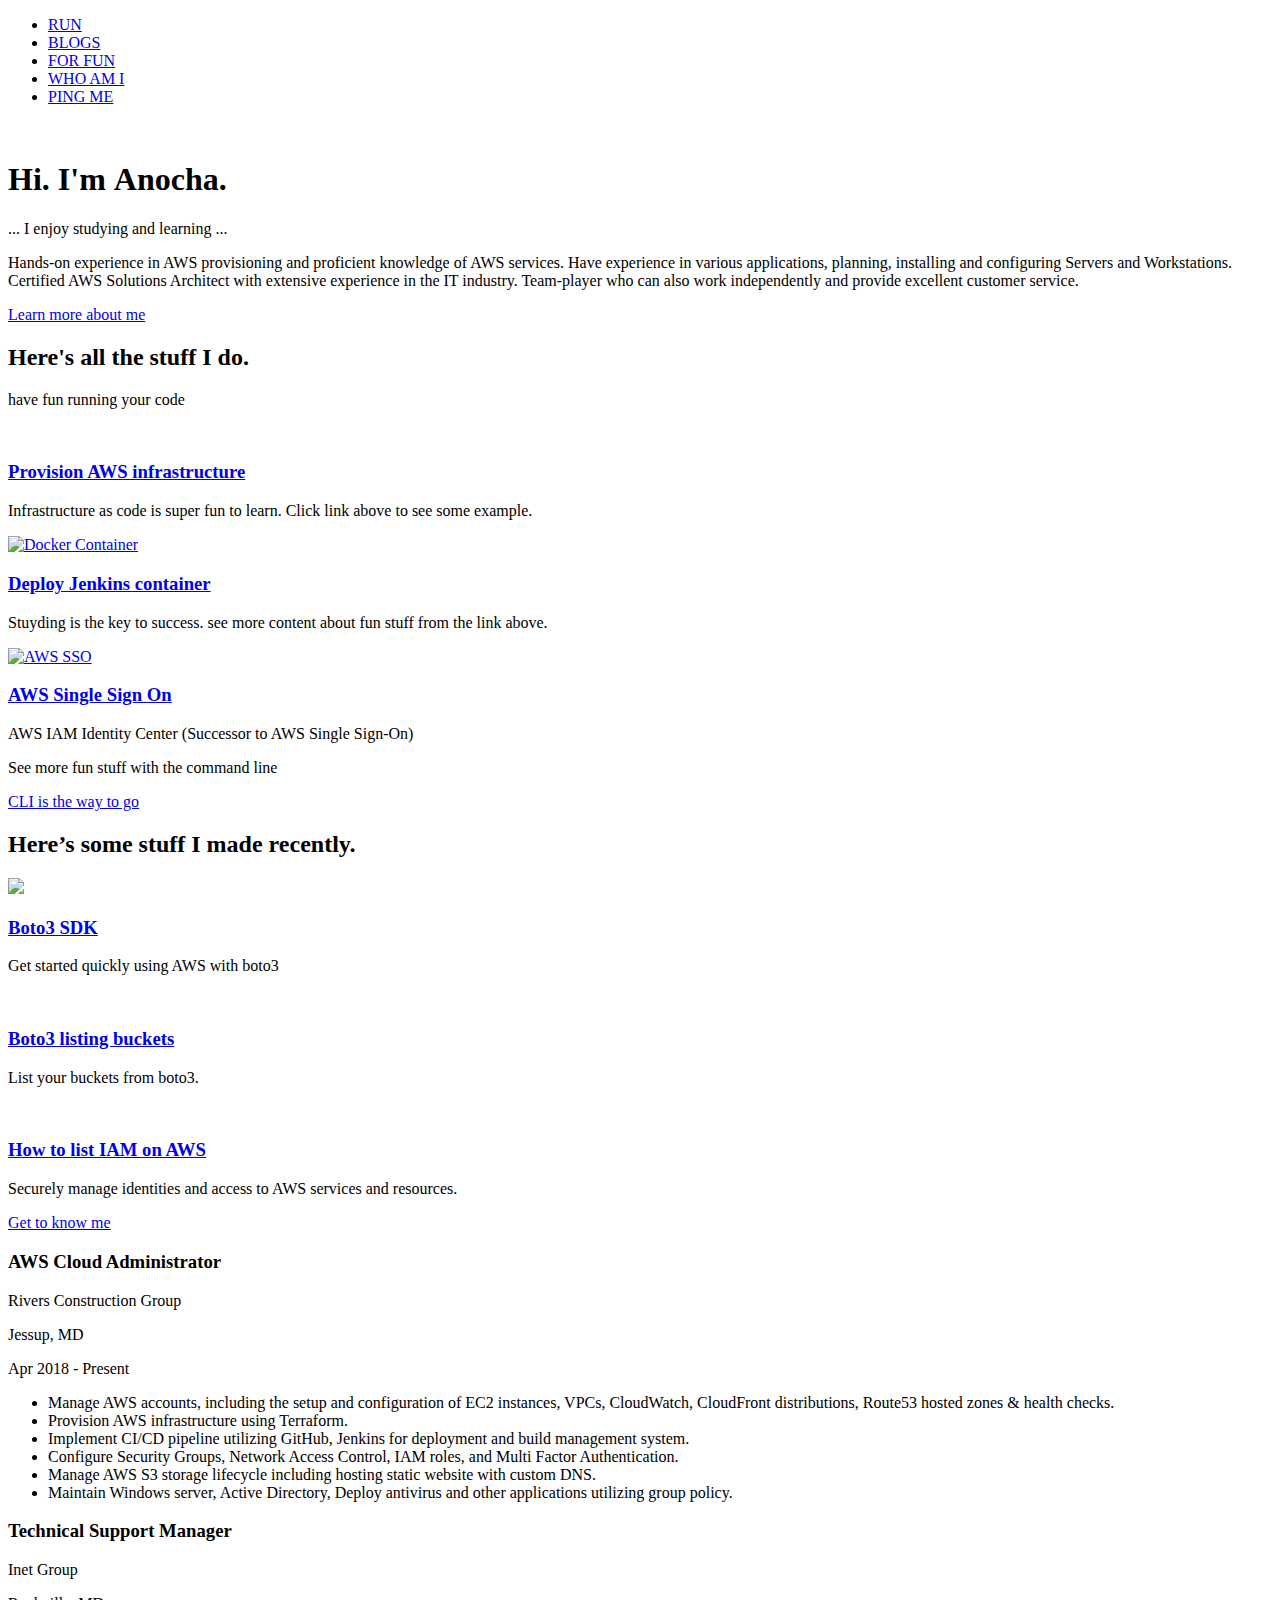
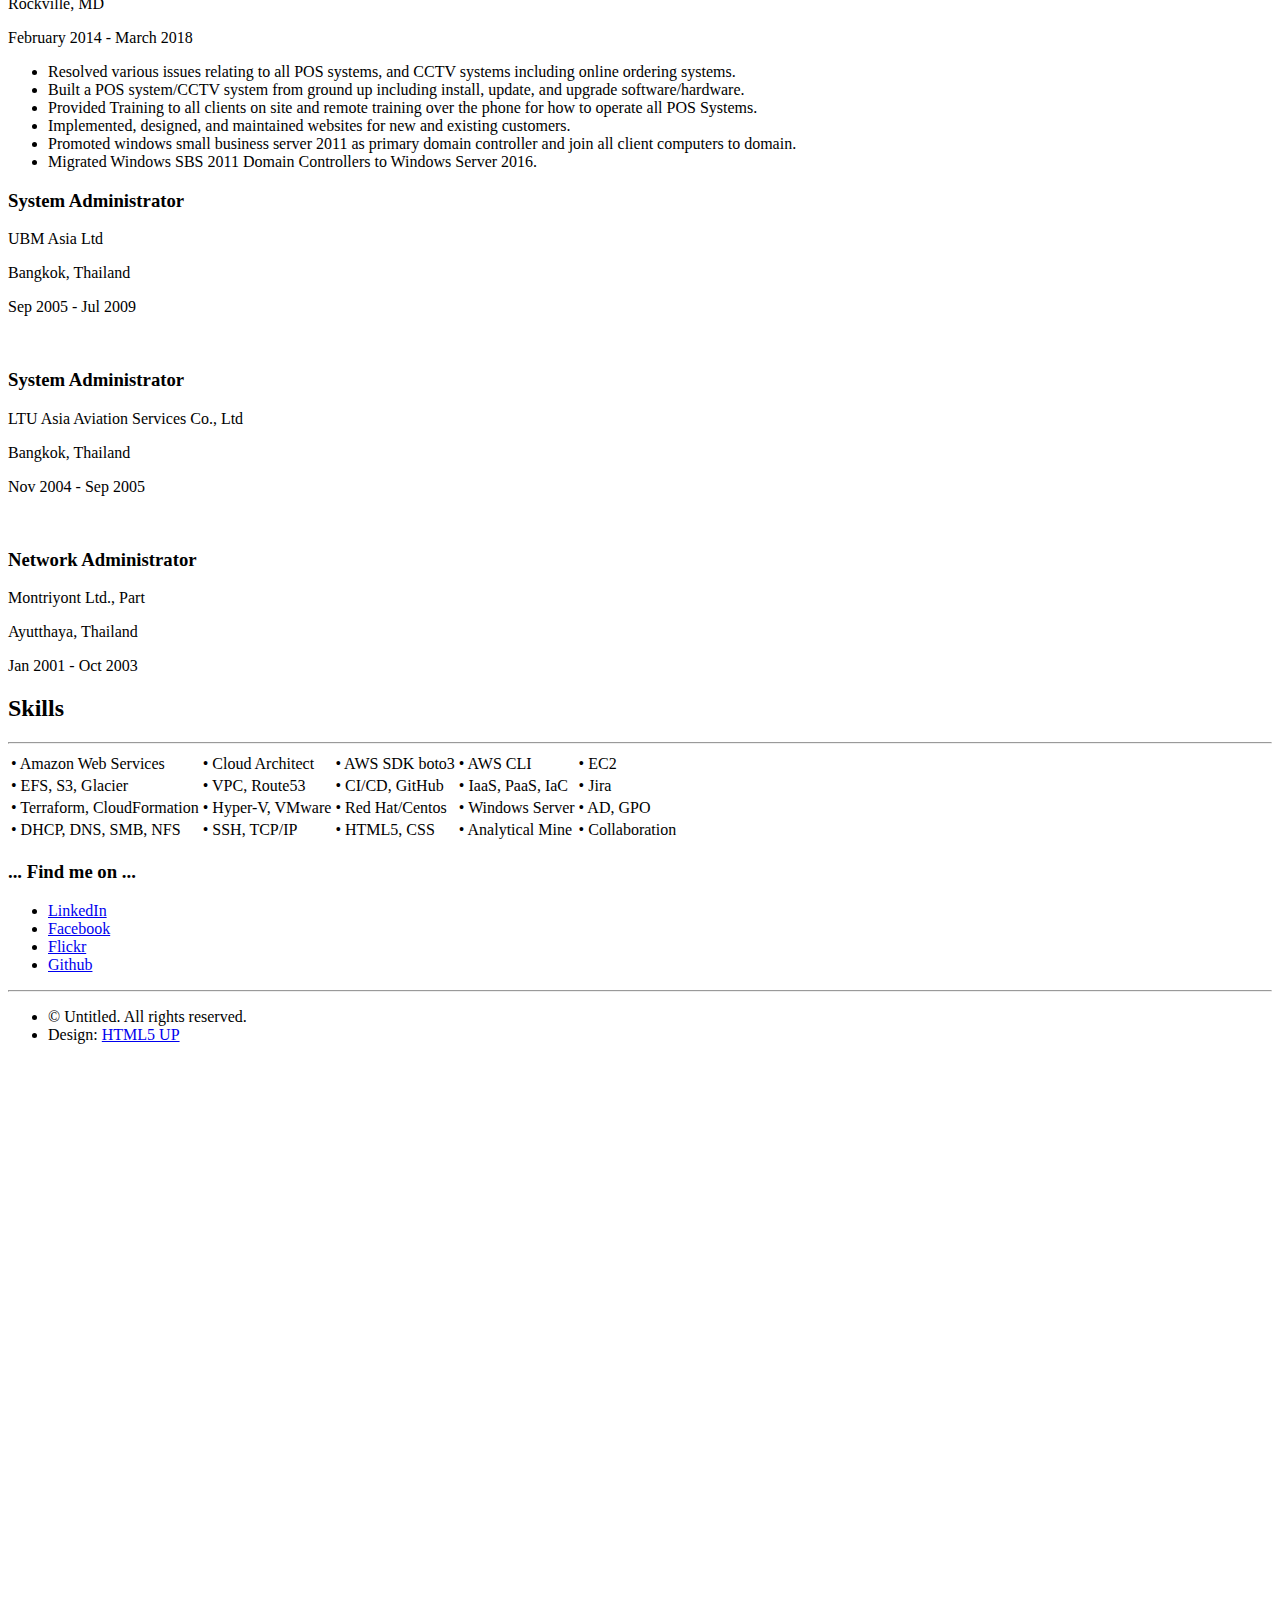
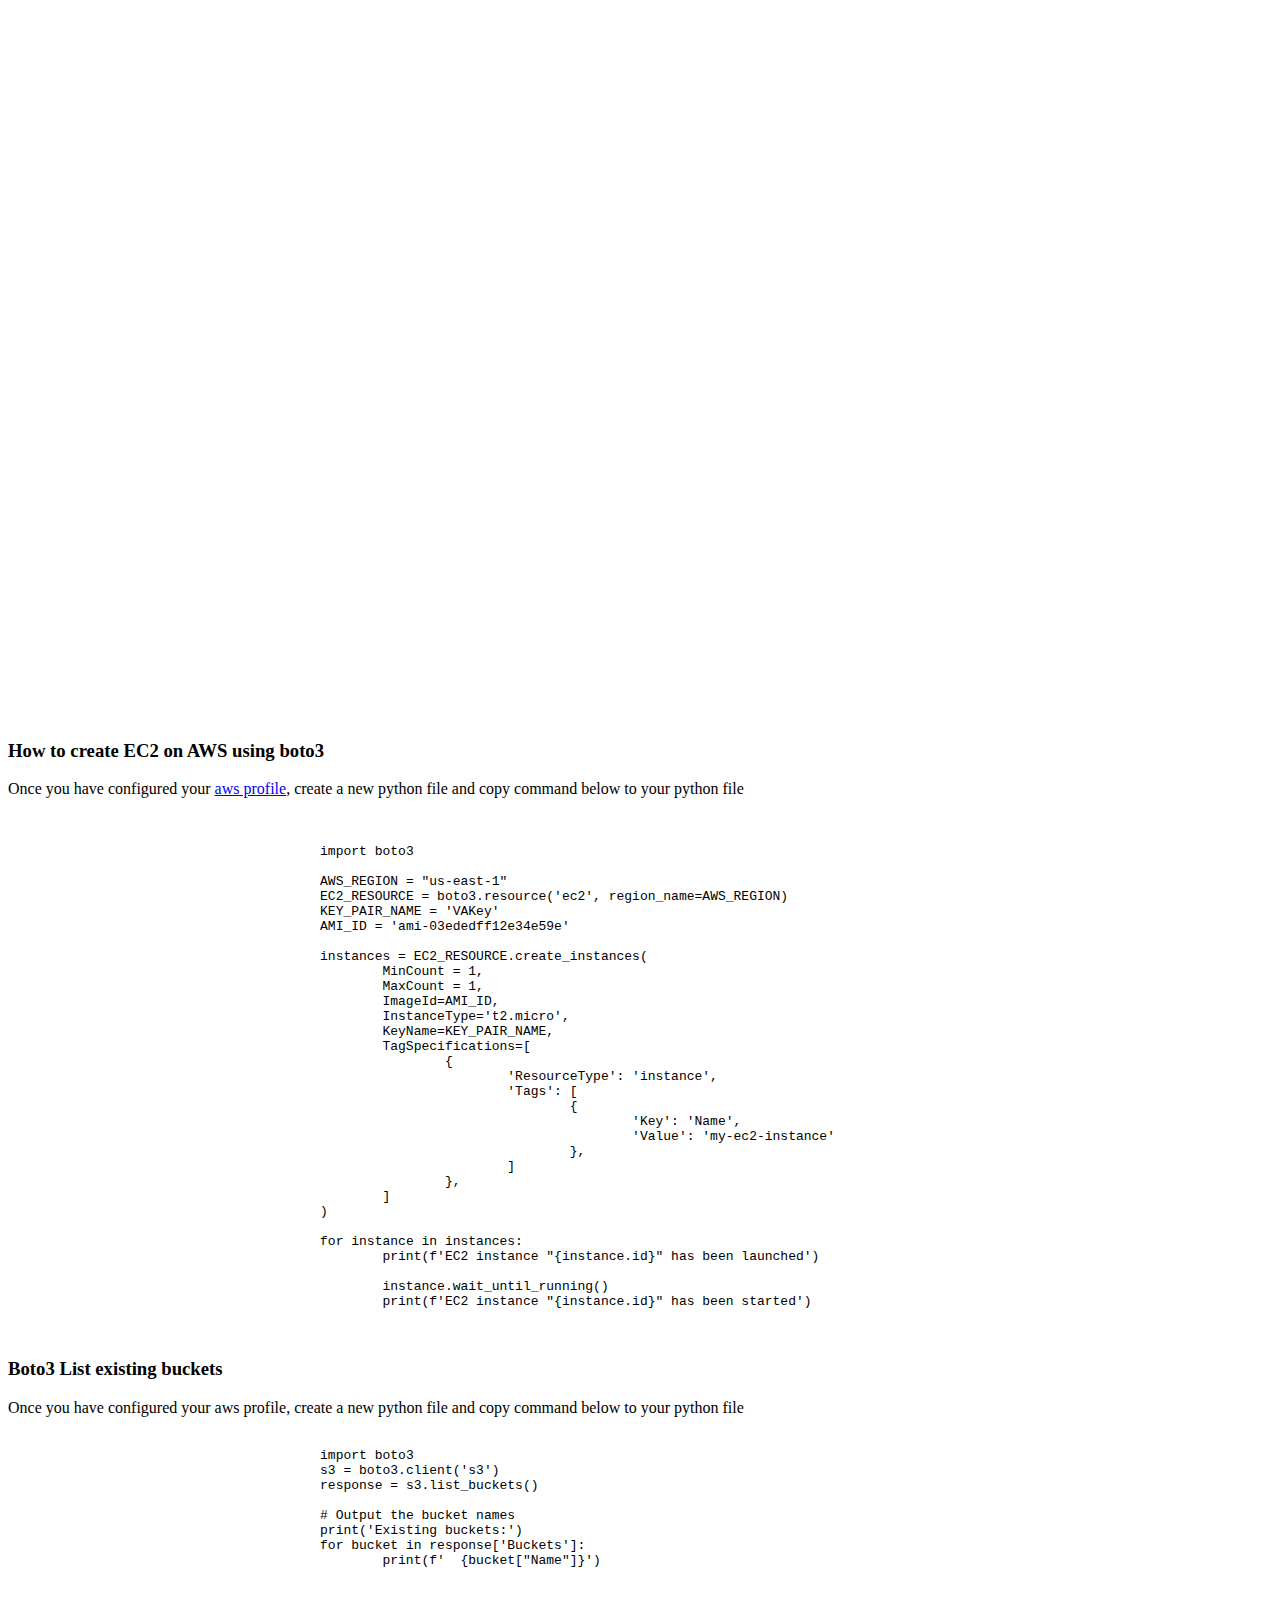
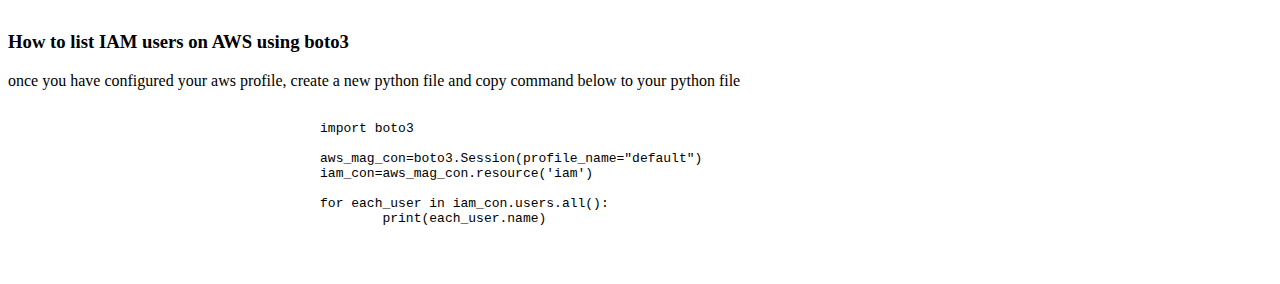
==== index.html @ e405b6a4 "add onload" ====
<!DOCTYPE HTML>
<!--
	Miniport by HTML5 UP
	html5up.net | @ajlkn
	Free for personal and commercial use under the CCA 3.0 license (html5up.net/license)
-->
<html>
	<head>
		<title>Anocha Yudhthonglang</title>
		<meta charset="utf-8" />
		<meta name="viewport" content="width=device-width, initial-scale=1, user-scalable=no" />
		<link rel="stylesheet" href="assets/css/main.css" />
	</head>
	<body class="is-preload" onload=' location.href="#whoami" '"

		<!-- Nav -->
			<nav id="nav">
				<ul class="container">
					<li><a href="#top">RUN</a></li>
					<li><a href="#blogs">BLOGS</a></li>
					<li><a href="#portfolio">FOR FUN</a></li>
					<li><a href="#whoami">WHO AM I</a></li>
					<li><a href="#pingme">PING ME</a></li>
				</ul>
			</nav>

		<!-- Home -->
			<article id="top" class="wrapper style1">
				<div class="container">
					<div class="row">
						<div class="col-4 col-5-large col-12-medium">
							<span class="image fit"><img src="images/AnochaProfilePic.jpg" alt="" /></span>
						</div>
						<div class="col-8 col-7-large col-12-medium">
							<header>
								<h1>Hi. I'm <strong>Anocha</strong>.</h1>
							</header>
							<p id="summary">... I enjoy studying and learning ... </p>
							<p>Hands-on experience in AWS provisioning and proficient knowledge of AWS services. Have experience in various applications, planning, installing and configuring Servers and Workstations. Certified AWS Solutions Architect with extensive experience in the IT industry. Team-player who can also work independently and provide excellent customer service.</p>
							<a href="#whoami" class="button large scrolly">Learn more about me</a>
						</div>
					</div>
				</div>
			</article>

		<!-- blogs -->
			<article id="blogs" class="wrapper style2">
				<div class="container">
					<header>
						<h2>Here's all the stuff I do.</h2>
						<p>have fun running your code</p>
					</header>
					<div class="row aln-center">
						<div class="col-4 col-6-medium col-12-small">
							<section class="box style1">
								<!--<span class="icon featured fa-comments"></span>-->
								<a href="https://www.linkedin.com/pulse/provision-aws-infrastructure-using-terraform-anocha-yudhthonglang/" target="_blank"><img src="images/Cloud.png" width="120" alt="" /></a>
								<h3> <a href="https://www.linkedin.com/pulse/provision-aws-infrastructure-using-terraform-anocha-yudhthonglang/" target="_blank">Provision AWS infrastructure</a></h3>
								<p>Infrastructure as code is super fun to learn. Click link above to see some example.</p>
						</div>
						<div class="col-4 col-6-medium col-12-small">
							<section class="box style1">
								<!--<span class="icon solid featured fa-camera-retro"></span>-->
								<a href="https://www.linkedin.com/pulse/deploy-jenkins-container-docker-desktop-windows-anocha-yudhthonglang/" target="_blank"><img src="images/Container.png" width="120" alt="Docker Container"></a>
								<h3><a href="https://www.linkedin.com/pulse/deploy-jenkins-container-docker-desktop-windows-anocha-yudhthonglang/" target="_blank">Deploy Jenkins container</h3></a>
								<p>Stuyding is the key to success. see more content about fun stuff from the link above.</p>
							</section>
						</div>
						<div class="col-4 col-6-medium col-12-small">
							<section class="box style1">
								<!--<span class="icon featured fa-thumbs-up"></span>-->
								<a href="https://www.linkedin.com/pulse/aws-single-sign-onsso-anocha-yudhthonglang/"><img src="images/sso.png" width="100" alt="AWS SSO"></a>
								<h3><a href="https://www.linkedin.com/pulse/aws-single-sign-onsso-anocha-yudhthonglang/">AWS Single Sign On</h3></a>
								<p>AWS IAM Identity Center (Successor to AWS Single Sign-On)</p>
							</section>
						</div>
					</div>
					<footer>
						<p>See more fun stuff with the command line</p>
						<a href="#portfolio" class="button large scrolly">CLI is the way to go</a>
					</footer>
				</div>
			</article>

		<!-- Portfolio -->
			<article id="portfolio" class="wrapper style3">
				<div class="container">
					<header>
						<h2>Here’s some stuff I made recently.</h2>
						<!--<p>Proin odio consequat  sapien vestibulum consequat lorem dolore feugiat.</p>-->
					</header>
					<div class="row">
						<div class="col-4 col-6-medium col-12-small">
							<article class="box style2">
								<a href="#boto3" class="scrolly" class="image featured"><img src="images/Boto3.png" height="200"></a>
								<h3><a href="#boto3" class="scrolly">Boto3 SDK</a></h3>
								<p>Get started quickly using AWS with boto3</p>
							</article>
						</div>
						<div class="col-4 col-6-medium col-12-small">
							<article class="box style2">
								<a href="#botos3bucket" class="scrolly" class="image featured" ><img src="images/S3objects.png" height="200" alt="" /></a>
								<h3><a href="#botos3bucket" class="scrolly">Boto3 listing buckets</a></h3>
								<p>List your buckets from boto3.</p>
							</article>
						</div>
						<div class="col-4 col-6-medium col-12-small">
							<article class="box style2">
								<a href="#boto3iam" class="scrolly"><img src="images/Iam.png" height="200" alt="" /></a>
								<h3><a href="#boto3iam">How to list IAM on AWS</a></h3>
								<p>Securely manage identities and access to AWS services and resources.</p>
							</article>
						</div>
						<!--
						<div class="col-4 col-6-medium col-12-small">
							<article class="box style2">
								<a href="#" class="image featured"><img src="images/pic04.jpg" alt="" /></a>
								<h3><a href="#">Tempus dolore</a></h3>
								<p>Ornare nulla proin odio consequat.</p>
							</article>
						</div>
						<div class="col-4 col-6-medium col-12-small">
							<article class="box style2">
								<a href="#" class="image featured"><img src="images/pic05.jpg" alt="" /></a>
								<h3><a href="#">Feugiat aliquam</a></h3>
								<p>Ornare nulla proin odio consequat.</p>
							</article>
						</div>
						<div class="col-4 col-6-medium col-12-small">
							<article class="box style2">
								<a href="#" class="image featured"><img src="images/pic06.jpg" alt="" /></a>
								<h3><a href="#">Sed amet ornare</a></h3>
								<p>Ornare nulla proin odio consequat.</p>
							</article>
						</div>
						-->
					</div>
					<footer>
						<p></p>
						<a href="#pingme" class="button large scrolly">Get to know me</a>
					</footer>
				</div>
			</article>

		<!-- Contact -->
			<article id="whoami" class="wrapper style4">
				<div class="container left">
					<header>
						<h3>AWS Cloud Administrator</h3>
						<p>Rivers Construction Group</p>
						<p>Jessup, MD</p>
						<p>Apr 2018 - Present</p>
					</header>
					<ul style="background-color: none;">
						<li>Manage AWS accounts, including the setup and configuration of EC2 instances, VPCs, CloudWatch, CloudFront distributions, Route53 hosted zones & health checks.</li>
						<li>Provision AWS infrastructure using Terraform.</li>
						<li>Implement CI/CD pipeline utilizing GitHub, Jenkins for deployment and build management system.</li>
						<li>Configure Security Groups, Network Access Control, IAM roles, and Multi Factor Authentication.</li>
						<li>Manage AWS S3 storage lifecycle including hosting static website with custom DNS.</li>                                    
						<li>Maintain Windows server, Active Directory, Deploy antivirus and other applications utilizing group policy.</li>
					</ul>
					<header>
						<h3>Technical Support Manager</h3>
						<p>Inet Group</p>
						<p>Rockville, MD</p>
						<p>February 2014 - March 2018</p>
					</header>
					<ul style="background-color: none;">
						<li>Resolved various issues relating to all POS systems, and CCTV systems including online ordering systems.</li>
						<li>Built a POS system/CCTV system from ground up including install, update, and upgrade software/hardware.</li>
						<li>Provided Training to all clients on site and remote training over the phone for how to operate all POS Systems.</li>
						<li>Implemented, designed, and maintained websites for new and existing customers.</li>
						<li>Promoted windows small business server 2011 as primary domain controller and join all client computers to domain.</li>                                    
						<li>Migrated Windows SBS 2011 Domain Controllers to Windows Server 2016.</li>
					</ul>
					<header>
						<h3>System Administrator</h3>
						<p>UBM Asia Ltd</p>
						<p>Bangkok, Thailand</p>
						<p>Sep 2005 - Jul 2009</p>
						<br>
						<h3>System Administrator</h3>
						<p>LTU Asia Aviation Services Co., Ltd</p>
						<p>Bangkok, Thailand</p>
						<p>Nov 2004 - Sep 2005</p>
						<br>
						<h3>Network Administrator</h3>
						<p>Montriyont Ltd., Part</p>
						<p>Ayutthaya, Thailand</p>
						<p>Jan 2001 - Oct 2003</p>
					</header>
					</div>	
				</div>	
			</article>
			<article id="contact" class="wrapper style3">
				<div class="container left black">
					<header>
						<h2>Skills</h2>
						<hr />
						<table>
							<tr>
								<td>&#8226; Amazon Web Services</td>
								<td>&#8226; Cloud Architect</td>
								<td>&#8226; AWS SDK boto3</td>
								<td>&#8226; AWS CLI</td>
								<td>&#8226; EC2</td>
							</tr>
							<tr>
								<td>&#8226; EFS, S3, Glacier</td>
								<td>&#8226; VPC, Route53</td>
								<td>&#8226; CI/CD, GitHub</td>
								<td>&#8226; IaaS, PaaS, IaC</td>
								<td>&#8226; Jira</td>
							</tr>
							<tr>
								<td>&#8226; Terraform, CloudFormation</td>
								<td>&#8226; Hyper-V, VMware</td>
								<td>&#8226; Red Hat/Centos</td>
								<td>&#8226; Windows Server</td>
								<td>&#8226; AD, GPO</td>
							</tr>
							<tr>
								<td>&#8226; DHCP, DNS, SMB, NFS</td>
								<td>&#8226; SSH, TCP/IP</td>
								<td>&#8226; HTML5, CSS</td>
								<td>&#8226; Analytical Mine</td>
								<td>&#8226; Collaboration</td>
							</tr>
						</table>
					</header>
				</div>
			</article>
			<p id="pingme"></p>
			<article id="contact" class="wrapper style4">
				<div class="row">
					<div class="col-12">
						<h3>... Find me on ...</h3>
						<ul class="social">
							<li><a href="https://www.linkedin.com/in/anocha-yudhthonglang/" target="_blank" class="icon brands fa-linkedin-in"><span class="label">LinkedIn</span></a></li>	
							<li><a href="https://www.facebook.com/arno.kung.5/" target="_blank" class="icon brands fa-facebook-f"><span class="label">Facebook</span></a></li>
							<li><a href="https://www.flickr.com/photos/arnokung" target="_blank" class="icon brands fa-flickr"><span class="label">Flickr</span></a></li>
							<li><a href="https://github.com/An0cha" target="_blank" class="icon brands fa-github"><span class="label">Github</span></a></li>
						</ul>
						<hr />
					</div>
				</div>
				<footer>
					<ul id="copyright">
						<li>&copy; Untitled. All rights reserved.</li><li>Design: <a href="http://html5up.net">HTML5 UP</a></li>
					</ul>
				</footer>
			</article>	
			<hr style="border:none; margin-bottom:80em">
			<article id="boto3" class="wrapper style3">
				<div class="container left black">
					<h3>How to create EC2 on AWS using boto3</h3>
					Once you have configured your <a href="https://docs.aws.amazon.com/cli/latest/userguide/cli-chap-welcome.html">aws profile</a>, create a new python file and copy command below to your python file</p>
					<pre>        
					<code>
					import boto3
			
					AWS_REGION = "us-east-1"
					EC2_RESOURCE = boto3.resource('ec2', region_name=AWS_REGION)
					KEY_PAIR_NAME = 'VAKey'
					AMI_ID = 'ami-03ededff12e34e59e'
			
					instances = EC2_RESOURCE.create_instances(
						MinCount = 1,
						MaxCount = 1,
						ImageId=AMI_ID,
						InstanceType='t2.micro',
						KeyName=KEY_PAIR_NAME,
						TagSpecifications=[
							{
								'ResourceType': 'instance',
								'Tags': [
									{
										'Key': 'Name',
										'Value': 'my-ec2-instance'
									},
								]
							},
						]
					)
			
					for instance in instances:
						print(f'EC2 instance "{instance.id}" has been launched')
						
						instance.wait_until_running()
						print(f'EC2 instance "{instance.id}" has been started')
					</code>
				</pre>
				</div>
			</article>		
			<article id="botos3bucket" class="wrapper style3">
				<div class="container left black">
					<h3>Boto3 List existing buckets</h3>        
					<p>Once you have configured your aws profile, create a new python file and copy command below to your python file</p>
					<pre>
					<code>
					import boto3
					s3 = boto3.client('s3')
					response = s3.list_buckets()
			
					# Output the bucket names
					print('Existing buckets:')
					for bucket in response['Buckets']:
						print(f'  {bucket["Name"]}')
			
					</code>
					</pre>
				</div>
			</article>
			<article id="boto3iam" class="wrapper style3">
				<div class="container left black">
					<h3>How to list IAM users on AWS using boto3</h3>
					<p>once you have configured your aws profile, create a new python file and copy command below to your python file</p>
					<pre>
						<code>
					import boto3

					aws_mag_con=boto3.Session(profile_name="default")
					iam_con=aws_mag_con.resource('iam')
					
					for each_user in iam_con.users.all():
						print(each_user.name)
					
						</code>
					</pre>
				</div>
			</article>
		<!-- Scripts -->
			<script src="assets/js/jquery.min.js"></script>
			<script src="assets/js/jquery.scrolly.min.js"></script>
			<script src="assets/js/browser.min.js"></script>
			<script src="assets/js/breakpoints.min.js"></script>
			<script src="assets/js/util.js"></script>
			<script src="assets/js/main.js"></script>

	</body>
</html>
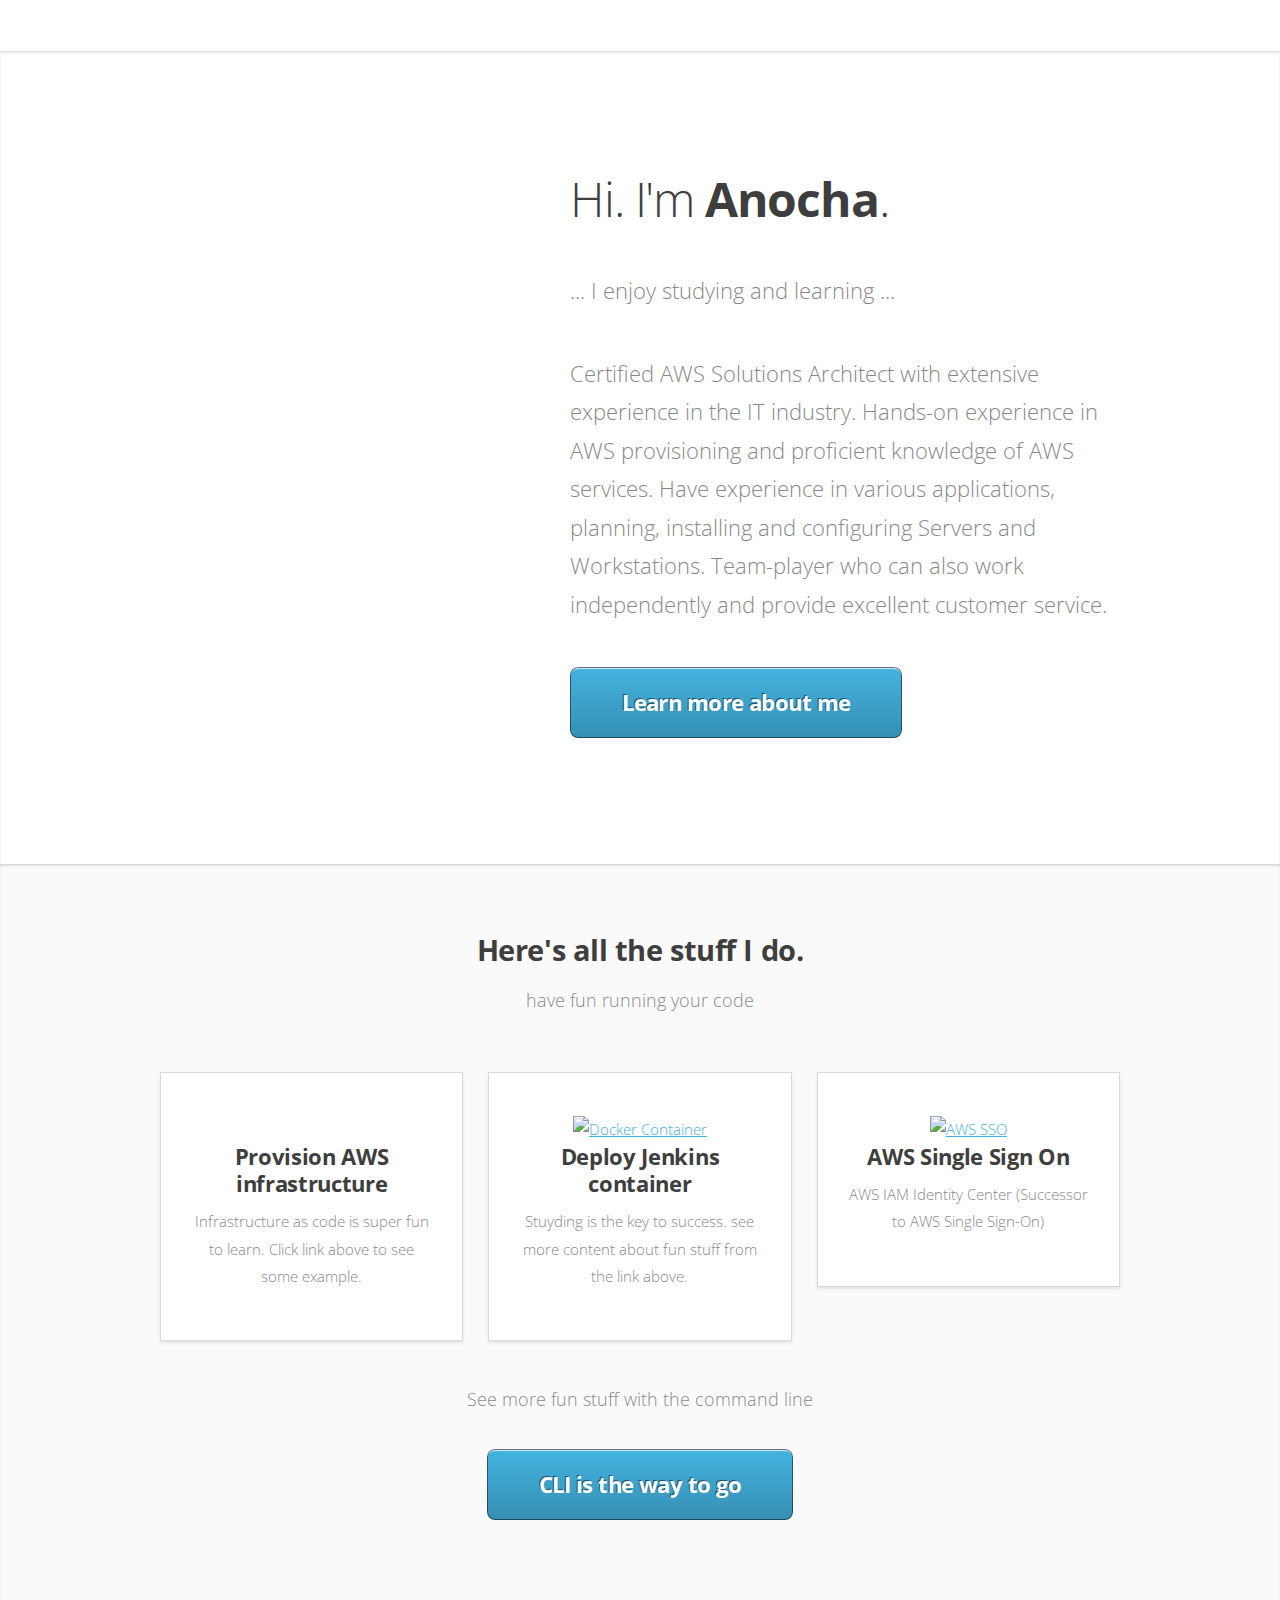
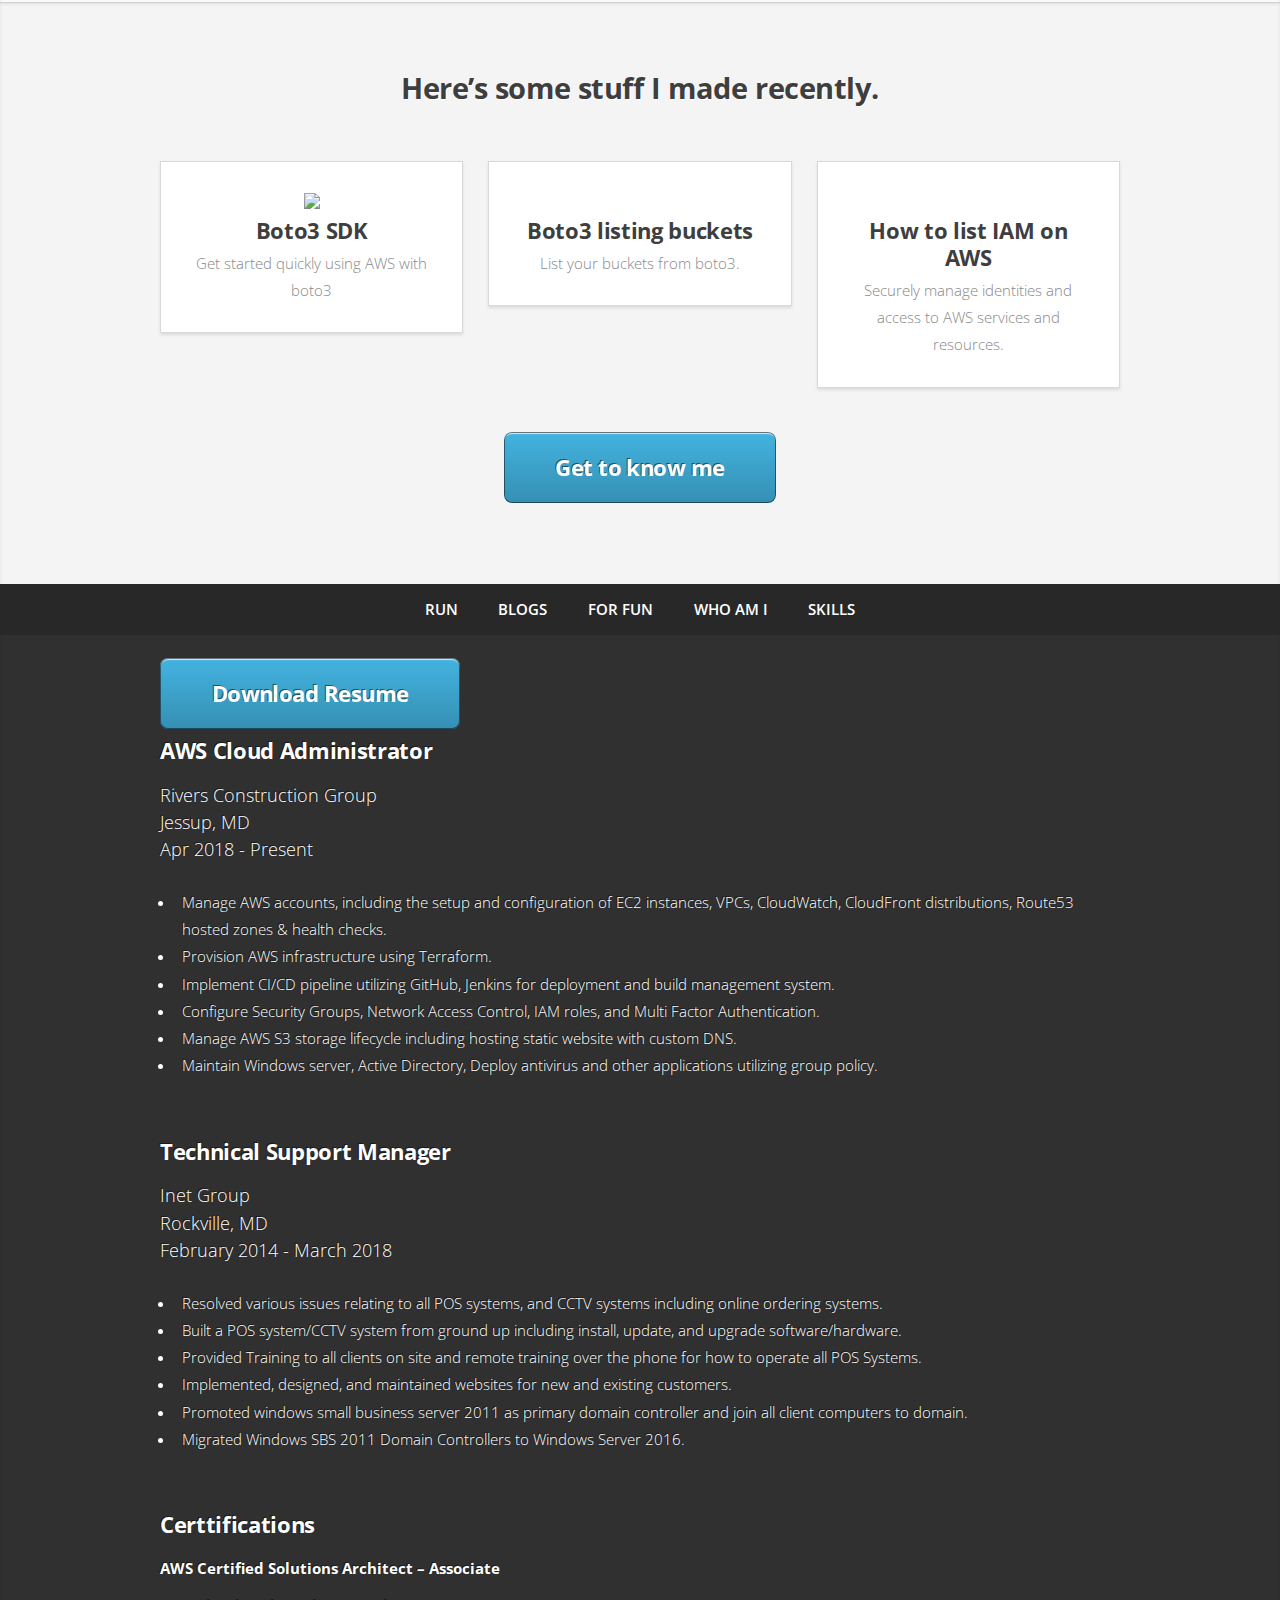
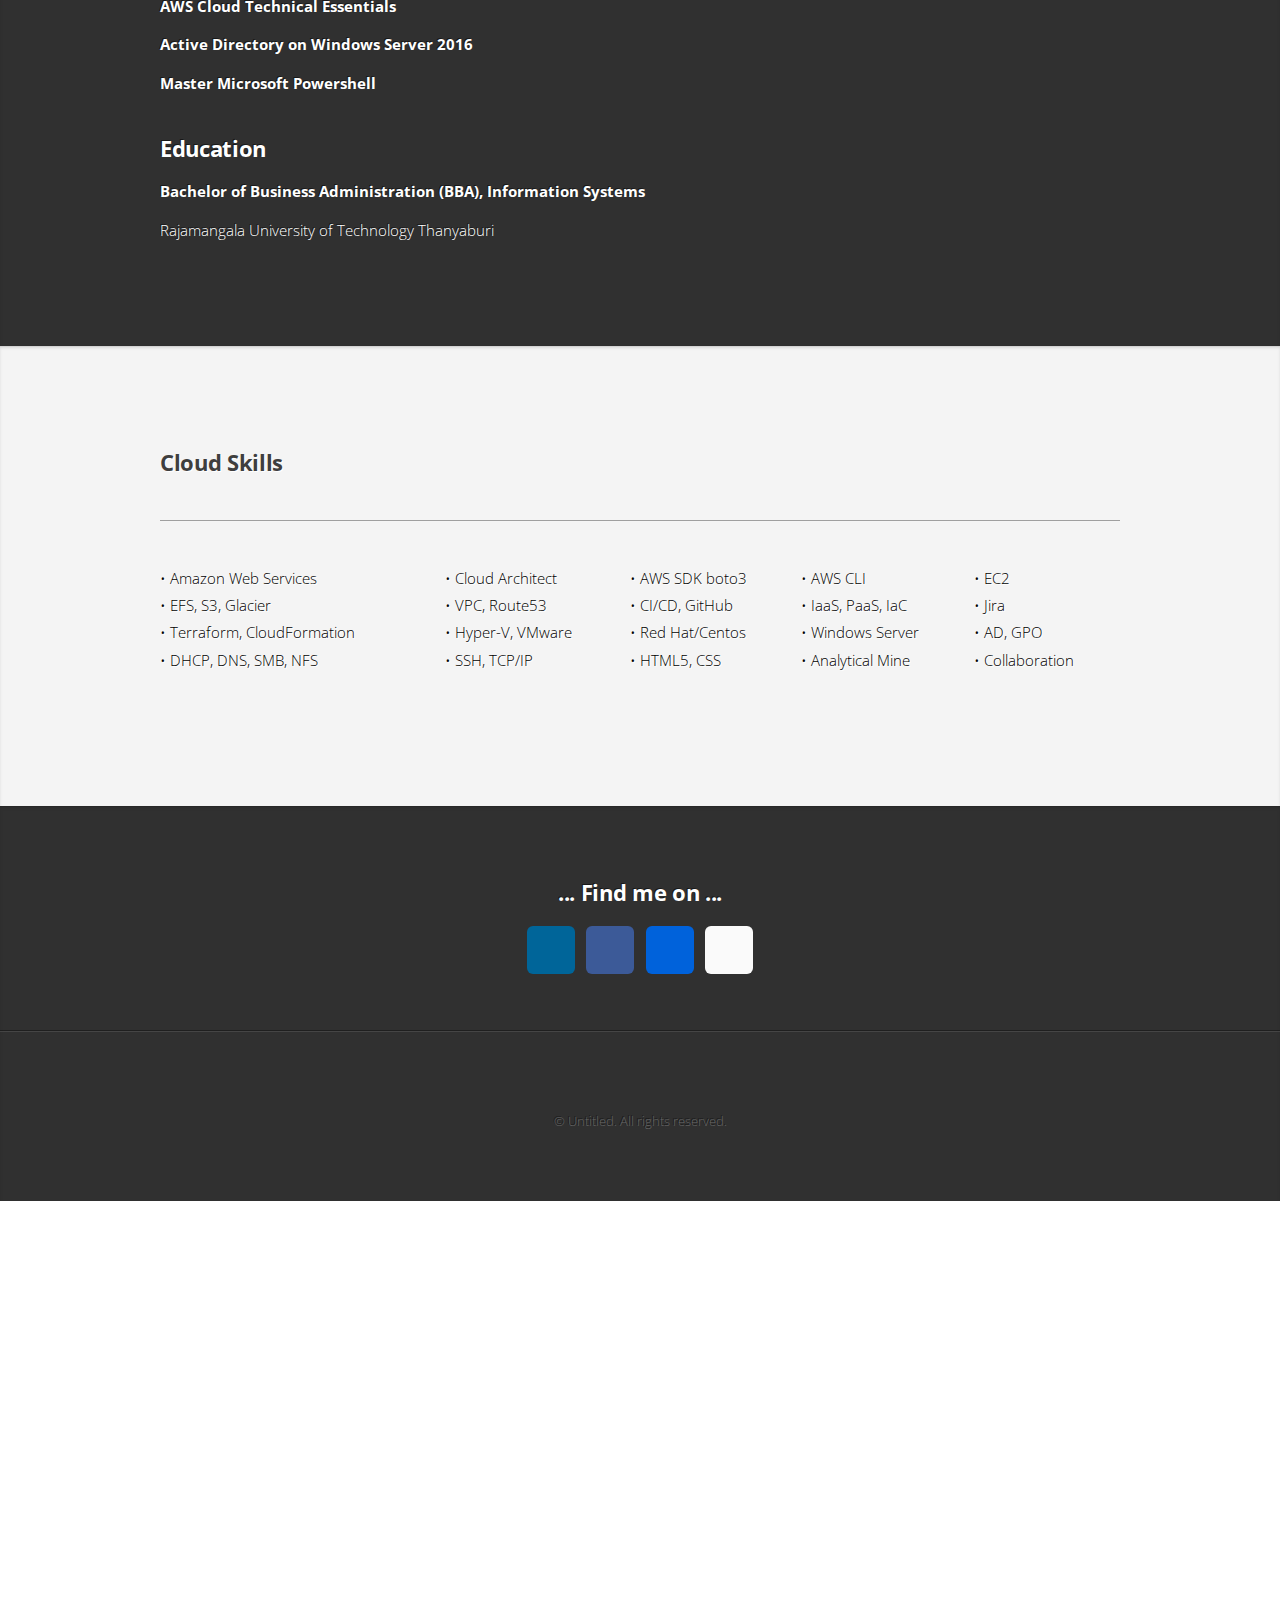
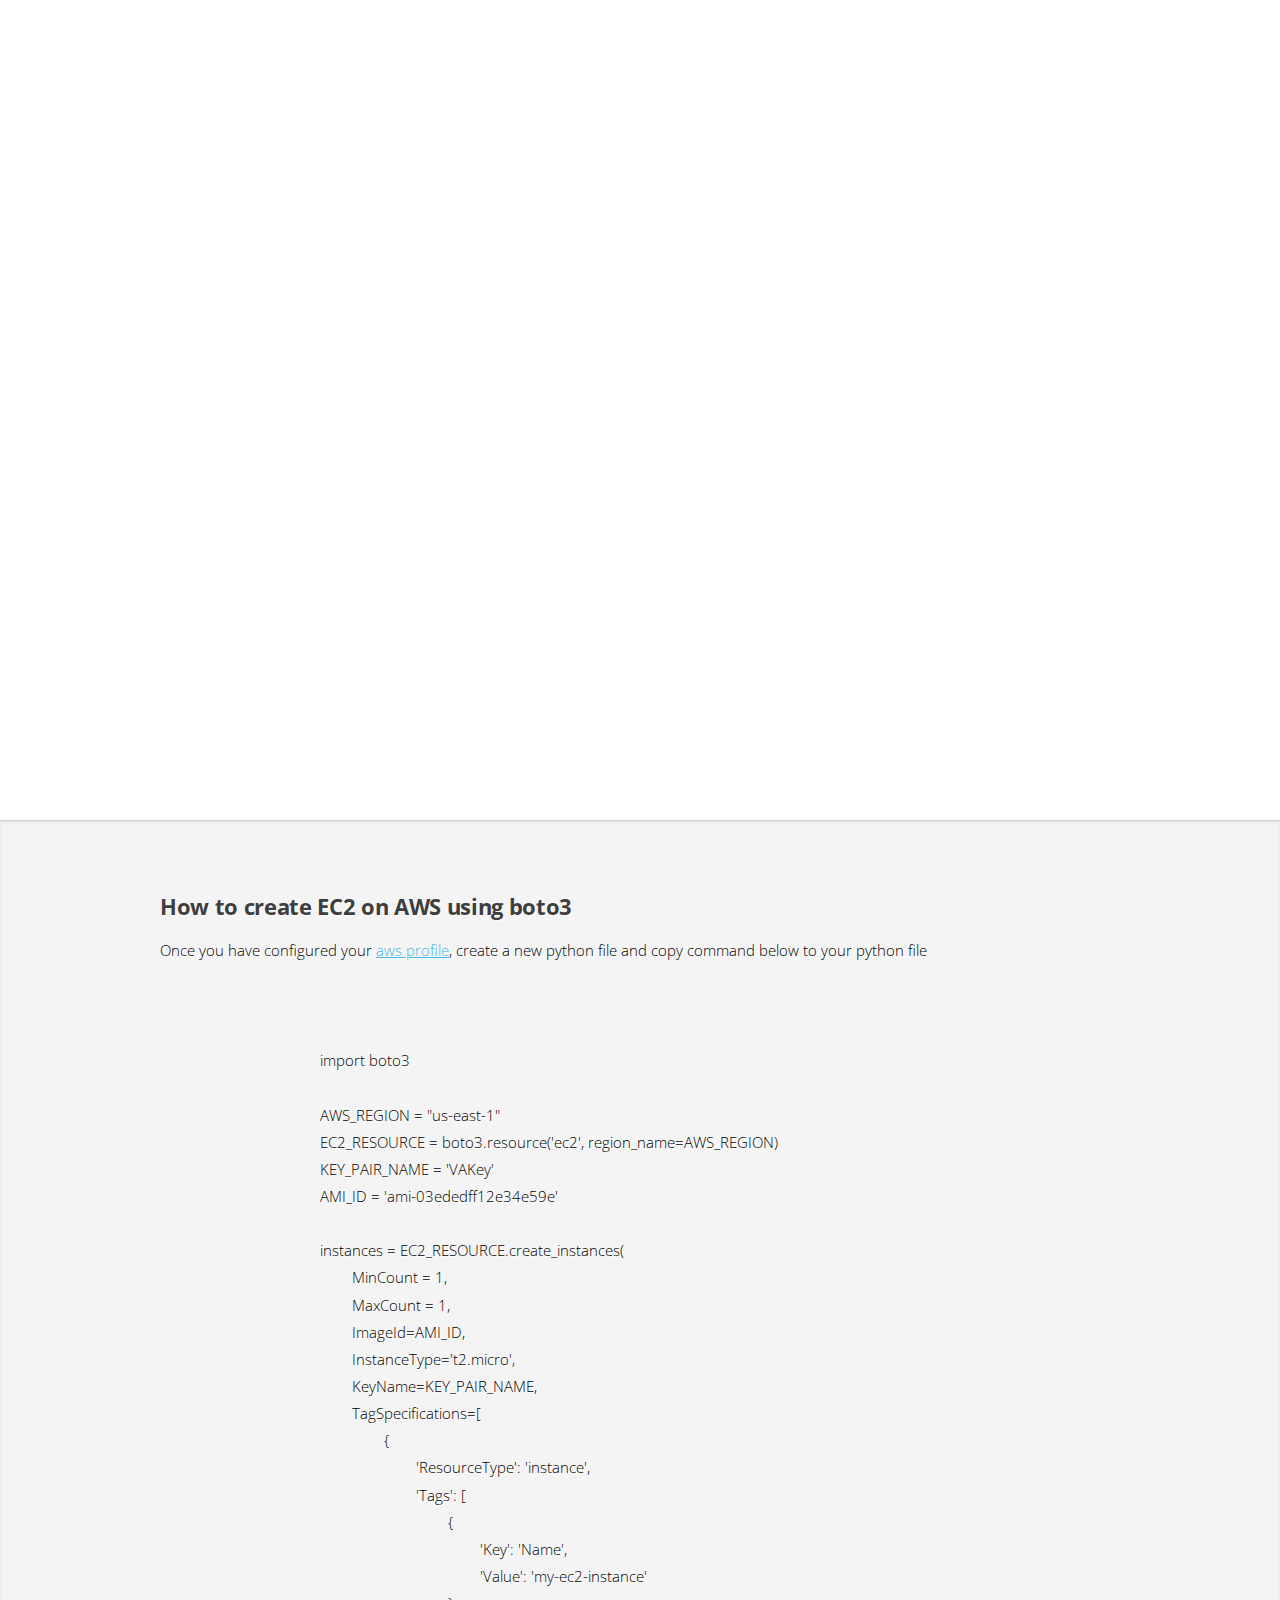
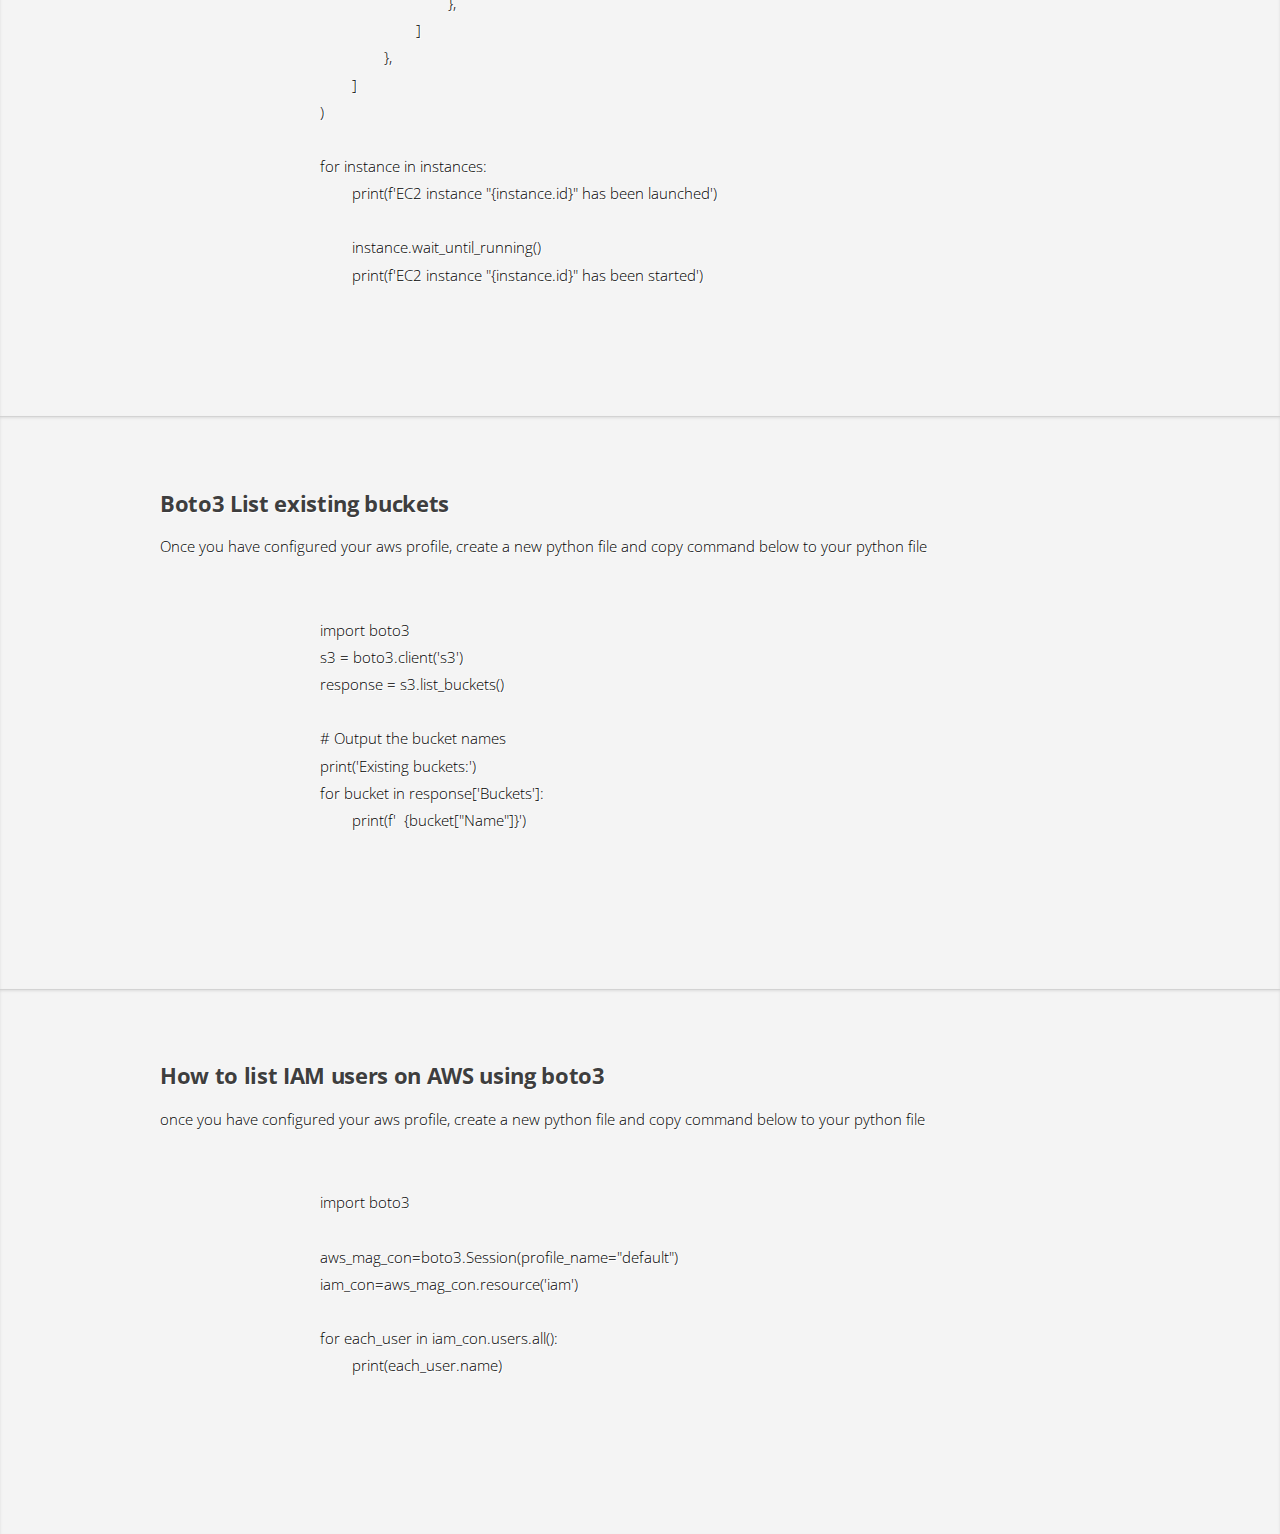
==== commit 1e48a264: "update files" ====
--- a/index.html
+++ b/index.html
@@ -20,7 +20,7 @@
 					<li><a href="#blogs">BLOGS</a></li>
 					<li><a href="#portfolio">FOR FUN</a></li>
 					<li><a href="#whoami">WHO AM I</a></li>
-					<li><a href="#pingme">PING ME</a></li>
+					<li><a href="#skills">SKILLS</a></li>
 				</ul>
 			</nav>
 
@@ -36,7 +36,7 @@
 								<h1>Hi. I'm <strong>Anocha</strong>.</h1>
 							</header>
 							<p id="summary">... I enjoy studying and learning ... </p>
-							<p>Hands-on experience in AWS provisioning and proficient knowledge of AWS services. Have experience in various applications, planning, installing and configuring Servers and Workstations. Certified AWS Solutions Architect with extensive experience in the IT industry. Team-player who can also work independently and provide excellent customer service.</p>
+							<p>Certified AWS Solutions Architect with extensive experience in the IT industry. Hands-on experience in AWS provisioning and proficient knowledge of AWS services. Have experience in various applications, planning, installing and configuring Servers and Workstations. Team-player who can also work independently and provide excellent customer service.</p>
 							<a href="#whoami" class="button large scrolly">Learn more about me</a>
 						</div>
 					</div>
@@ -137,7 +137,7 @@
 					</div>
 					<footer>
 						<p></p>
-						<a href="#pingme" class="button large scrolly">Get to know me</a>
+						<a href="#whoami" class="button large scrolly">Get to know me</a>
 					</footer>
 				</div>
 			</article>
@@ -145,34 +145,49 @@
 		<!-- Contact -->
 			<article id="whoami" class="wrapper style4">
 				<div class="container left">
+					<a href="https://s3.amazonaws.com/www.rienit.com/documents/Anocha-Resume.pdf" target="_blank" class="button large scrolly">Download Resume</a>
 					<header>
 						<h3>AWS Cloud Administrator</h3>
 						<p>Rivers Construction Group</p>
 						<p>Jessup, MD</p>
 						<p>Apr 2018 - Present</p>
-					</header>
-					<ul style="background-color: none;">
-						<li>Manage AWS accounts, including the setup and configuration of EC2 instances, VPCs, CloudWatch, CloudFront distributions, Route53 hosted zones & health checks.</li>
-						<li>Provision AWS infrastructure using Terraform.</li>
-						<li>Implement CI/CD pipeline utilizing GitHub, Jenkins for deployment and build management system.</li>
-						<li>Configure Security Groups, Network Access Control, IAM roles, and Multi Factor Authentication.</li>
-						<li>Manage AWS S3 storage lifecycle including hosting static website with custom DNS.</li>                                    
-						<li>Maintain Windows server, Active Directory, Deploy antivirus and other applications utilizing group policy.</li>
-					</ul>
+						<br>
+						<ul style="background-color: none;">
+							<li>Manage AWS accounts, including the setup and configuration of EC2 instances, VPCs, CloudWatch, CloudFront distributions, Route53 hosted zones & health checks.</li>
+							<li>Provision AWS infrastructure using Terraform.</li>
+							<li>Implement CI/CD pipeline utilizing GitHub, Jenkins for deployment and build management system.</li>
+							<li>Configure Security Groups, Network Access Control, IAM roles, and Multi Factor Authentication.</li>
+							<li>Manage AWS S3 storage lifecycle including hosting static website with custom DNS.</li>                                    
+							<li>Maintain Windows server, Active Directory, Deploy antivirus and other applications utilizing group policy.</li>
+						</ul>
+					</header>
 					<header>
 						<h3>Technical Support Manager</h3>
 						<p>Inet Group</p>
 						<p>Rockville, MD</p>
 						<p>February 2014 - March 2018</p>
-					</header>
-					<ul style="background-color: none;">
-						<li>Resolved various issues relating to all POS systems, and CCTV systems including online ordering systems.</li>
-						<li>Built a POS system/CCTV system from ground up including install, update, and upgrade software/hardware.</li>
-						<li>Provided Training to all clients on site and remote training over the phone for how to operate all POS Systems.</li>
-						<li>Implemented, designed, and maintained websites for new and existing customers.</li>
-						<li>Promoted windows small business server 2011 as primary domain controller and join all client computers to domain.</li>                                    
-						<li>Migrated Windows SBS 2011 Domain Controllers to Windows Server 2016.</li>
-					</ul>
+						<br>
+						<ul style="background-color: none;">
+							<li>Resolved various issues relating to all POS systems, and CCTV systems including online ordering systems.</li>
+							<li>Built a POS system/CCTV system from ground up including install, update, and upgrade software/hardware.</li>
+							<li>Provided Training to all clients on site and remote training over the phone for how to operate all POS Systems.</li>
+							<li>Implemented, designed, and maintained websites for new and existing customers.</li>
+							<li>Promoted windows small business server 2011 as primary domain controller and join all client computers to domain.</li>                                    
+							<li>Migrated Windows SBS 2011 Domain Controllers to Windows Server 2016.</li>
+						</ul>
+					</header>
+
+					<h3>Certtifications</h3>
+					<h4><a href="https://www.credly.com/badges/97094915-df39-4e6c-8376-425c0ce08558/public_url" target="_blank">AWS Certified Solutions Architect – Associate</a></h4>
+					<h4><a href="https://www.coursera.org/account/accomplishments/certificate/FSY7HBBAQK4E" target="_blank">AWS Cloud Technical Essentials</a></h4>
+					<h4><a href="https://udemy-certificate.s3.amazonaws.com/pdf/UC-9ec53504-ce94-42ed-bfb9-28179a1e6e2f.pdf" target="_blank">Active Directory on Windows Server 2016</a></h4>
+					<h4><a href="https://s3.amazonaws.com/www.rienit.com/documents/UC-e727d802-1479-4780-bfcd-8942f610ebd5.pdf" target="_blank">Master Microsoft Powershell</a></h4>
+					<br>
+					<h3>Education</h3>
+					<h4>Bachelor of Business Administration (BBA), Information Systems</h4>
+					<p>Rajamangala University of Technology Thanyaburi</p>
+						
+					<!--
 					<header>
 						<h3>System Administrator</h3>
 						<p>UBM Asia Ltd</p>
@@ -189,13 +204,15 @@
 						<p>Ayutthaya, Thailand</p>
 						<p>Jan 2001 - Oct 2003</p>
 					</header>
+					-->
 					</div>	
 				</div>	
 			</article>
 			<article id="contact" class="wrapper style3">
+				<p id="skills"></p>
 				<div class="container left black">
 					<header>
-						<h2>Skills</h2>
+						<h3>Cloud Skills</h3>
 						<hr />
 						<table>
 							<tr>
@@ -230,7 +247,6 @@
 					</header>
 				</div>
 			</article>
-			<p id="pingme"></p>
 			<article id="contact" class="wrapper style4">
 				<div class="row">
 					<div class="col-12">
@@ -246,7 +262,7 @@
 				</div>
 				<footer>
 					<ul id="copyright">
-						<li>&copy; Untitled. All rights reserved.</li><li>Design: <a href="http://html5up.net">HTML5 UP</a></li>
+						<li>&copy; Untitled. All rights reserved.</li>
 					</ul>
 				</footer>
 			</article>	
--- a/assets/css/main.css
+++ b/assets/css/main.css
@@ -0,0 +1,2456 @@
+@import url("https://fonts.googleapis.com/css?family=Open+Sans:300,300italic,600,600italic,700");
+@import url("fontawesome-all.min.css");
+
+/*
+	Miniport by HTML5 UP
+	html5up.net | @ajlkn
+	Free for personal and commercial use under the CCA 3.0 license (html5up.net/license)
+*/
+
+html, body, div, span, applet, object,
+iframe, h1, h2, h3, h4, h5, h6, p, blockquote,
+pre, a, abbr, acronym, address, big, cite,
+code, del, dfn, em, img, ins, kbd, q, s, samp,
+small, strike, strong, sub, sup, tt, var, b,
+u, i, center, dl, dt, dd, ol, ul, li, fieldset,
+form, label, legend, table, caption, tbody,
+tfoot, thead, tr, th, td, article, aside,
+canvas, details, embed, figure, figcaption,
+footer, header, hgroup, menu, nav, output, ruby,
+section, summary, time, mark, audio, video {
+	margin: 0;
+	padding: 0;
+	border: 0;
+	font-size: 100%;
+	font: inherit;
+	vertical-align: baseline;}
+
+article, aside, details, figcaption, figure,
+footer, header, hgroup, menu, nav, section {
+	display: block;}
+
+body {
+	line-height: 1;
+}
+
+ol, ul {
+	list-style: none;
+}
+
+blockquote, q {
+	quotes: none;
+}
+
+	blockquote:before, blockquote:after, q:before, q:after {
+		content: '';
+		content: none;
+	}
+
+table {
+	border-collapse: collapse;
+	border-spacing: 0;
+}
+
+body {
+	-webkit-text-size-adjust: none;
+}
+
+mark {
+	background-color: transparent;
+	color: inherit;
+}
+
+input::-moz-focus-inner {
+	border: 0;
+	padding: 0;
+}
+
+input, select, textarea {
+	-moz-appearance: none;
+	-webkit-appearance: none;
+	-ms-appearance: none;
+	appearance: none;
+}
+
+/* Basic */
+
+	html {
+		box-sizing: border-box;
+	}
+
+	*, *:before, *:after {
+		box-sizing: inherit;
+	}
+
+	body {
+		padding-top: 3.5em;
+	}
+
+		body.is-preload *, body.is-preload *:before, body.is-preload *:after {
+			-moz-animation: none !important;
+			-webkit-animation: none !important;
+			-ms-animation: none !important;
+			animation: none !important;
+			-moz-transition: none !important;
+			-webkit-transition: none !important;
+			-ms-transition: none !important;
+			transition: none !important;
+		}
+
+	body, input, textarea, select {
+		font-family: 'Open Sans', sans-serif;
+		line-height: 1.85em;
+		color: #888;
+		font-weight: 300;
+		font-size: 13pt;
+	}
+
+	a {
+		-moz-transition: color .2s ease-in-out;
+		-webkit-transition: color .2s ease-in-out;
+		-ms-transition: color .2s ease-in-out;
+		transition: color .2s ease-in-out;
+		color: #43B3E0;
+		text-decoration: underline;
+	}
+
+		a:hover {
+			color: #43bff0 !important;
+		}
+
+		a img {
+			border: 0;
+		}
+
+	b, strong {
+		font-weight: 600;
+		color: #3e3e3e;
+	}
+
+	i, em {
+		font-style: italic;
+	}
+
+	sub {
+		position: relative;
+		top: 0.5em;
+		font-size: 0.8em;
+	}
+
+	sup {
+		position: relative;
+		top: -0.5em;
+		font-size: 0.8em;
+	}
+
+	blockquote {
+		border-left: solid 0.75em #eee;
+		padding: 1em 0 1em 1.5em;
+		font-style: italic;
+	}
+
+	h1, h2, h3, h4, h5, h6 {
+		color: #3e3e3e;
+		margin: 0 0 0.75em 0;
+	}
+
+	h1 a, h2 a, h3 a, h4 a, h5 a, h6 a {
+		text-decoration: none;
+		color: inherit;
+	}
+
+	h2, h3, h4, h5, h6 {
+		font-weight: 700;
+	}
+
+	h1 {
+		font-size: 3.25em;
+		letter-spacing: -0.025em;
+		font-weight: 300;
+	}
+
+		h1 strong {
+			font-weight: 700;
+		}
+
+	h2 {
+		font-size: 2em;
+		letter-spacing: -0.015em;
+	}
+
+	h3 {
+		font-size: 1.5em;
+		letter-spacing: -0.015em;
+	}
+
+	em, i {
+		font-style: italic;
+	}
+
+	br.clear {
+		clear: both;
+	}
+
+	hr {
+		border: 0;
+		border-top: solid 1px #444;
+		border-top-color: rgba(0, 0, 0, 0.35);
+		box-shadow: 0px 1px 0px 0px rgba(255, 255, 255, 0.1);
+		height: 1px;
+		margin: 3em 0;
+	}
+
+	p, ul, ol, dl, table {
+		margin-bottom: 2em;
+	}
+
+	header {
+		margin: 0 0 3em 0;
+	}
+
+		header > p {
+			font-size: 1.25em;
+			margin: 0;
+		}
+
+	footer {
+		margin: 3em 0 0 0;
+	}
+
+		footer > p {
+			font-size: 1.25em;
+		}
+
+/* Container */
+
+	.container {
+		margin: 0 auto;
+		max-width: calc(100% - 50px);
+		width: 1200px;
+	}
+
+		.container.medium {
+			width: 900px;
+		}
+
+		.container.left {
+			text-align: left;
+			color: #FFFFFF;
+
+		}
+		
+		.container.left.black {
+			text-align: left;
+			color: #000000;
+		}
+
+		@media screen and (max-width: 1680px) {
+
+			.container {
+				width: 1200px;
+			}
+
+				.container.medium {
+					width: 900px;
+				}
+
+		}
+
+		@media screen and (max-width: 1280px) {
+
+			.container {
+				width: 960px;
+			}
+
+				.container.medium {
+					width: 720px;
+				}
+
+		}
+
+		@media screen and (max-width: 980px) {
+
+			.container {
+				width: 100%;
+			}
+
+				.container.medium {
+					width: 75%;
+				}
+
+		}
+
+		@media screen and (max-width: 736px) {
+
+			.container {
+				width: 100%;
+				max-width: calc(100% - 30px);
+			}
+
+				.container.medium {
+					width: 100%;
+				}
+
+		}
+
+/* Row */
+
+	.row {
+		display: flex;
+		flex-wrap: wrap;
+		box-sizing: border-box;
+		align-items: stretch;
+	}
+
+		.row > * {
+			box-sizing: border-box;
+		}
+
+		.row.gtr-uniform > * > :last-child {
+			margin-bottom: 0;
+		}
+
+		.row.aln-left {
+			justify-content: flex-start;
+		}
+
+		.row.aln-center {
+			justify-content: center;
+		}
+
+		.row.aln-right {
+			justify-content: flex-end;
+		}
+
+		.row.aln-top {
+			align-items: flex-start;
+		}
+
+		.row.aln-middle {
+			align-items: center;
+		}
+
+		.row.aln-bottom {
+			align-items: flex-end;
+		}
+
+		.row > .imp {
+			order: -1;
+		}
+
+		.row > .col-1 {
+			width: 8.33333%;
+		}
+
+		.row > .off-1 {
+			margin-left: 8.33333%;
+		}
+
+		.row > .col-2 {
+			width: 16.66667%;
+		}
+
+		.row > .off-2 {
+			margin-left: 16.66667%;
+		}
+
+		.row > .col-3 {
+			width: 25%;
+		}
+
+		.row > .off-3 {
+			margin-left: 25%;
+		}
+
+		.row > .col-4 {
+			width: 33.33333%;
+		}
+
+		.row > .off-4 {
+			margin-left: 33.33333%;
+		}
+
+		.row > .col-5 {
+			width: 41.66667%;
+		}
+
+		.row > .off-5 {
+			margin-left: 41.66667%;
+		}
+
+		.row > .col-6 {
+			width: 50%;
+		}
+
+		.row > .off-6 {
+			margin-left: 50%;
+		}
+
+		.row > .col-7 {
+			width: 58.33333%;
+		}
+
+		.row > .off-7 {
+			margin-left: 58.33333%;
+		}
+
+		.row > .col-8 {
+			width: 66.66667%;
+		}
+
+		.row > .off-8 {
+			margin-left: 66.66667%;
+		}
+
+		.row > .col-9 {
+			width: 75%;
+		}
+
+		.row > .off-9 {
+			margin-left: 75%;
+		}
+
+		.row > .col-10 {
+			width: 83.33333%;
+		}
+
+		.row > .off-10 {
+			margin-left: 83.33333%;
+		}
+
+		.row > .col-11 {
+			width: 91.66667%;
+		}
+
+		.row > .off-11 {
+			margin-left: 91.66667%;
+		}
+
+		.row > .col-12 {
+			width: 100%;
+		}
+
+		.row > .off-12 {
+			margin-left: 100%;
+		}
+
+		.row.gtr-0 {
+			margin-top: 0px;
+			margin-left: 0px;
+		}
+
+			.row.gtr-0 > * {
+				padding: 0px 0 0 0px;
+			}
+
+			.row.gtr-0.gtr-uniform {
+				margin-top: 0px;
+			}
+
+				.row.gtr-0.gtr-uniform > * {
+					padding-top: 0px;
+				}
+
+		.row.gtr-25 {
+			margin-top: -6.25px;
+			margin-left: -6.25px;
+		}
+
+			.row.gtr-25 > * {
+				padding: 6.25px 0 0 6.25px;
+			}
+
+			.row.gtr-25.gtr-uniform {
+				margin-top: -6.25px;
+			}
+
+				.row.gtr-25.gtr-uniform > * {
+					padding-top: 6.25px;
+				}
+
+		.row.gtr-50 {
+			margin-top: -12.5px;
+			margin-left: -12.5px;
+		}
+
+			.row.gtr-50 > * {
+				padding: 12.5px 0 0 12.5px;
+			}
+
+			.row.gtr-50.gtr-uniform {
+				margin-top: -12.5px;
+			}
+
+				.row.gtr-50.gtr-uniform > * {
+					padding-top: 12.5px;
+				}
+
+		.row {
+			margin-top: -25px;
+			margin-left: -25px;
+		}
+
+			.row > * {
+				padding: 25px 0 0 25px;
+			}
+
+			.row.gtr-uniform {
+				margin-top: -25px;
+			}
+
+				.row.gtr-uniform > * {
+					padding-top: 25px;
+				}
+
+		.row.gtr-150 {
+			margin-top: -37.5px;
+			margin-left: -37.5px;
+		}
+
+			.row.gtr-150 > * {
+				padding: 37.5px 0 0 37.5px;
+			}
+
+			.row.gtr-150.gtr-uniform {
+				margin-top: -37.5px;
+			}
+
+				.row.gtr-150.gtr-uniform > * {
+					padding-top: 37.5px;
+				}
+
+		.row.gtr-200 {
+			margin-top: -50px;
+			margin-left: -50px;
+		}
+
+			.row.gtr-200 > * {
+				padding: 50px 0 0 50px;
+			}
+
+			.row.gtr-200.gtr-uniform {
+				margin-top: -50px;
+			}
+
+				.row.gtr-200.gtr-uniform > * {
+					padding-top: 50px;
+				}
+
+		@media screen and (max-width: 1680px) {
+
+			.row {
+				display: flex;
+				flex-wrap: wrap;
+				box-sizing: border-box;
+				align-items: stretch;
+			}
+
+				.row > * {
+					box-sizing: border-box;
+				}
+
+				.row.gtr-uniform > * > :last-child {
+					margin-bottom: 0;
+				}
+
+				.row.aln-left {
+					justify-content: flex-start;
+				}
+
+				.row.aln-center {
+					justify-content: center;
+				}
+
+				.row.aln-right {
+					justify-content: flex-end;
+				}
+
+				.row.aln-top {
+					align-items: flex-start;
+				}
+
+				.row.aln-middle {
+					align-items: center;
+				}
+
+				.row.aln-bottom {
+					align-items: flex-end;
+				}
+
+				.row > .imp-xlarge {
+					order: -1;
+				}
+
+				.row > .col-1-xlarge {
+					width: 8.33333%;
+				}
+
+				.row > .off-1-xlarge {
+					margin-left: 8.33333%;
+				}
+
+				.row > .col-2-xlarge {
+					width: 16.66667%;
+				}
+
+				.row > .off-2-xlarge {
+					margin-left: 16.66667%;
+				}
+
+				.row > .col-3-xlarge {
+					width: 25%;
+				}
+
+				.row > .off-3-xlarge {
+					margin-left: 25%;
+				}
+
+				.row > .col-4-xlarge {
+					width: 33.33333%;
+				}
+
+				.row > .off-4-xlarge {
+					margin-left: 33.33333%;
+				}
+
+				.row > .col-5-xlarge {
+					width: 41.66667%;
+				}
+
+				.row > .off-5-xlarge {
+					margin-left: 41.66667%;
+				}
+
+				.row > .col-6-xlarge {
+					width: 50%;
+				}
+
+				.row > .off-6-xlarge {
+					margin-left: 50%;
+				}
+
+				.row > .col-7-xlarge {
+					width: 58.33333%;
+				}
+
+				.row > .off-7-xlarge {
+					margin-left: 58.33333%;
+				}
+
+				.row > .col-8-xlarge {
+					width: 66.66667%;
+				}
+
+				.row > .off-8-xlarge {
+					margin-left: 66.66667%;
+				}
+
+				.row > .col-9-xlarge {
+					width: 75%;
+				}
+
+				.row > .off-9-xlarge {
+					margin-left: 75%;
+				}
+
+				.row > .col-10-xlarge {
+					width: 83.33333%;
+				}
+
+				.row > .off-10-xlarge {
+					margin-left: 83.33333%;
+				}
+
+				.row > .col-11-xlarge {
+					width: 91.66667%;
+				}
+
+				.row > .off-11-xlarge {
+					margin-left: 91.66667%;
+				}
+
+				.row > .col-12-xlarge {
+					width: 100%;
+				}
+
+				.row > .off-12-xlarge {
+					margin-left: 100%;
+				}
+
+				.row.gtr-0 {
+					margin-top: 0px;
+					margin-left: 0px;
+				}
+
+					.row.gtr-0 > * {
+						padding: 0px 0 0 0px;
+					}
+
+					.row.gtr-0.gtr-uniform {
+						margin-top: 0px;
+					}
+
+						.row.gtr-0.gtr-uniform > * {
+							padding-top: 0px;
+						}
+
+				.row.gtr-25 {
+					margin-top: -6.25px;
+					margin-left: -6.25px;
+				}
+
+					.row.gtr-25 > * {
+						padding: 6.25px 0 0 6.25px;
+					}
+
+					.row.gtr-25.gtr-uniform {
+						margin-top: -6.25px;
+					}
+
+						.row.gtr-25.gtr-uniform > * {
+							padding-top: 6.25px;
+						}
+
+				.row.gtr-50 {
+					margin-top: -12.5px;
+					margin-left: -12.5px;
+				}
+
+					.row.gtr-50 > * {
+						padding: 12.5px 0 0 12.5px;
+					}
+
+					.row.gtr-50.gtr-uniform {
+						margin-top: -12.5px;
+					}
+
+						.row.gtr-50.gtr-uniform > * {
+							padding-top: 12.5px;
+						}
+
+				.row {
+					margin-top: -25px;
+					margin-left: -25px;
+				}
+
+					.row > * {
+						padding: 25px 0 0 25px;
+					}
+
+					.row.gtr-uniform {
+						margin-top: -25px;
+					}
+
+						.row.gtr-uniform > * {
+							padding-top: 25px;
+						}
+
+				.row.gtr-150 {
+					margin-top: -37.5px;
+					margin-left: -37.5px;
+				}
+
+					.row.gtr-150 > * {
+						padding: 37.5px 0 0 37.5px;
+					}
+
+					.row.gtr-150.gtr-uniform {
+						margin-top: -37.5px;
+					}
+
+						.row.gtr-150.gtr-uniform > * {
+							padding-top: 37.5px;
+						}
+
+				.row.gtr-200 {
+					margin-top: -50px;
+					margin-left: -50px;
+				}
+
+					.row.gtr-200 > * {
+						padding: 50px 0 0 50px;
+					}
+
+					.row.gtr-200.gtr-uniform {
+						margin-top: -50px;
+					}
+
+						.row.gtr-200.gtr-uniform > * {
+							padding-top: 50px;
+						}
+
+		}
+
+		@media screen and (max-width: 1280px) {
+
+			.row {
+				display: flex;
+				flex-wrap: wrap;
+				box-sizing: border-box;
+				align-items: stretch;
+			}
+
+				.row > * {
+					box-sizing: border-box;
+				}
+
+				.row.gtr-uniform > * > :last-child {
+					margin-bottom: 0;
+				}
+
+				.row.aln-left {
+					justify-content: flex-start;
+				}
+
+				.row.aln-center {
+					justify-content: center;
+				}
+
+				.row.aln-right {
+					justify-content: flex-end;
+				}
+
+				.row.aln-top {
+					align-items: flex-start;
+				}
+
+				.row.aln-middle {
+					align-items: center;
+				}
+
+				.row.aln-bottom {
+					align-items: flex-end;
+				}
+
+				.row > .imp-large {
+					order: -1;
+				}
+
+				.row > .col-1-large {
+					width: 8.33333%;
+				}
+
+				.row > .off-1-large {
+					margin-left: 8.33333%;
+				}
+
+				.row > .col-2-large {
+					width: 16.66667%;
+				}
+
+				.row > .off-2-large {
+					margin-left: 16.66667%;
+				}
+
+				.row > .col-3-large {
+					width: 25%;
+				}
+
+				.row > .off-3-large {
+					margin-left: 25%;
+				}
+
+				.row > .col-4-large {
+					width: 33.33333%;
+				}
+
+				.row > .off-4-large {
+					margin-left: 33.33333%;
+				}
+
+				.row > .col-5-large {
+					width: 41.66667%;
+				}
+
+				.row > .off-5-large {
+					margin-left: 41.66667%;
+				}
+
+				.row > .col-6-large {
+					width: 50%;
+				}
+
+				.row > .off-6-large {
+					margin-left: 50%;
+				}
+
+				.row > .col-7-large {
+					width: 58.33333%;
+				}
+
+				.row > .off-7-large {
+					margin-left: 58.33333%;
+				}
+
+				.row > .col-8-large {
+					width: 66.66667%;
+				}
+
+				.row > .off-8-large {
+					margin-left: 66.66667%;
+				}
+
+				.row > .col-9-large {
+					width: 75%;
+				}
+
+				.row > .off-9-large {
+					margin-left: 75%;
+				}
+
+				.row > .col-10-large {
+					width: 83.33333%;
+				}
+
+				.row > .off-10-large {
+					margin-left: 83.33333%;
+				}
+
+				.row > .col-11-large {
+					width: 91.66667%;
+				}
+
+				.row > .off-11-large {
+					margin-left: 91.66667%;
+				}
+
+				.row > .col-12-large {
+					width: 100%;
+				}
+
+				.row > .off-12-large {
+					margin-left: 100%;
+				}
+
+				.row.gtr-0 {
+					margin-top: 0px;
+					margin-left: 0px;
+				}
+
+					.row.gtr-0 > * {
+						padding: 0px 0 0 0px;
+					}
+
+					.row.gtr-0.gtr-uniform {
+						margin-top: 0px;
+					}
+
+						.row.gtr-0.gtr-uniform > * {
+							padding-top: 0px;
+						}
+
+				.row.gtr-25 {
+					margin-top: -6.25px;
+					margin-left: -6.25px;
+				}
+
+					.row.gtr-25 > * {
+						padding: 6.25px 0 0 6.25px;
+					}
+
+					.row.gtr-25.gtr-uniform {
+						margin-top: -6.25px;
+					}
+
+						.row.gtr-25.gtr-uniform > * {
+							padding-top: 6.25px;
+						}
+
+				.row.gtr-50 {
+					margin-top: -12.5px;
+					margin-left: -12.5px;
+				}
+
+					.row.gtr-50 > * {
+						padding: 12.5px 0 0 12.5px;
+					}
+
+					.row.gtr-50.gtr-uniform {
+						margin-top: -12.5px;
+					}
+
+						.row.gtr-50.gtr-uniform > * {
+							padding-top: 12.5px;
+						}
+
+				.row {
+					margin-top: -25px;
+					margin-left: -25px;
+				}
+
+					.row > * {
+						padding: 25px 0 0 25px;
+					}
+
+					.row.gtr-uniform {
+						margin-top: -25px;
+					}
+
+						.row.gtr-uniform > * {
+							padding-top: 25px;
+						}
+
+				.row.gtr-150 {
+					margin-top: -37.5px;
+					margin-left: -37.5px;
+				}
+
+					.row.gtr-150 > * {
+						padding: 37.5px 0 0 37.5px;
+					}
+
+					.row.gtr-150.gtr-uniform {
+						margin-top: -37.5px;
+					}
+
+						.row.gtr-150.gtr-uniform > * {
+							padding-top: 37.5px;
+						}
+
+				.row.gtr-200 {
+					margin-top: -50px;
+					margin-left: -50px;
+				}
+
+					.row.gtr-200 > * {
+						padding: 50px 0 0 50px;
+					}
+
+					.row.gtr-200.gtr-uniform {
+						margin-top: -50px;
+					}
+
+						.row.gtr-200.gtr-uniform > * {
+							padding-top: 50px;
+						}
+
+		}
+
+		@media screen and (max-width: 980px) {
+
+			.row {
+				display: flex;
+				flex-wrap: wrap;
+				box-sizing: border-box;
+				align-items: stretch;
+			}
+
+				.row > * {
+					box-sizing: border-box;
+				}
+
+				.row.gtr-uniform > * > :last-child {
+					margin-bottom: 0;
+				}
+
+				.row.aln-left {
+					justify-content: flex-start;
+				}
+
+				.row.aln-center {
+					justify-content: center;
+				}
+
+				.row.aln-right {
+					justify-content: flex-end;
+				}
+
+				.row.aln-top {
+					align-items: flex-start;
+				}
+
+				.row.aln-middle {
+					align-items: center;
+				}
+
+				.row.aln-bottom {
+					align-items: flex-end;
+				}
+
+				.row > .imp-medium {
+					order: -1;
+				}
+
+				.row > .col-1-medium {
+					width: 8.33333%;
+				}
+
+				.row > .off-1-medium {
+					margin-left: 8.33333%;
+				}
+
+				.row > .col-2-medium {
+					width: 16.66667%;
+				}
+
+				.row > .off-2-medium {
+					margin-left: 16.66667%;
+				}
+
+				.row > .col-3-medium {
+					width: 25%;
+				}
+
+				.row > .off-3-medium {
+					margin-left: 25%;
+				}
+
+				.row > .col-4-medium {
+					width: 33.33333%;
+				}
+
+				.row > .off-4-medium {
+					margin-left: 33.33333%;
+				}
+
+				.row > .col-5-medium {
+					width: 41.66667%;
+				}
+
+				.row > .off-5-medium {
+					margin-left: 41.66667%;
+				}
+
+				.row > .col-6-medium {
+					width: 50%;
+				}
+
+				.row > .off-6-medium {
+					margin-left: 50%;
+				}
+
+				.row > .col-7-medium {
+					width: 58.33333%;
+				}
+
+				.row > .off-7-medium {
+					margin-left: 58.33333%;
+				}
+
+				.row > .col-8-medium {
+					width: 66.66667%;
+				}
+
+				.row > .off-8-medium {
+					margin-left: 66.66667%;
+				}
+
+				.row > .col-9-medium {
+					width: 75%;
+				}
+
+				.row > .off-9-medium {
+					margin-left: 75%;
+				}
+
+				.row > .col-10-medium {
+					width: 83.33333%;
+				}
+
+				.row > .off-10-medium {
+					margin-left: 83.33333%;
+				}
+
+				.row > .col-11-medium {
+					width: 91.66667%;
+				}
+
+				.row > .off-11-medium {
+					margin-left: 91.66667%;
+				}
+
+				.row > .col-12-medium {
+					width: 100%;
+				}
+
+				.row > .off-12-medium {
+					margin-left: 100%;
+				}
+
+				.row.gtr-0 {
+					margin-top: 0px;
+					margin-left: 0px;
+				}
+
+					.row.gtr-0 > * {
+						padding: 0px 0 0 0px;
+					}
+
+					.row.gtr-0.gtr-uniform {
+						margin-top: 0px;
+					}
+
+						.row.gtr-0.gtr-uniform > * {
+							padding-top: 0px;
+						}
+
+				.row.gtr-25 {
+					margin-top: -6.25px;
+					margin-left: -6.25px;
+				}
+
+					.row.gtr-25 > * {
+						padding: 6.25px 0 0 6.25px;
+					}
+
+					.row.gtr-25.gtr-uniform {
+						margin-top: -6.25px;
+					}
+
+						.row.gtr-25.gtr-uniform > * {
+							padding-top: 6.25px;
+						}
+
+				.row.gtr-50 {
+					margin-top: -12.5px;
+					margin-left: -12.5px;
+				}
+
+					.row.gtr-50 > * {
+						padding: 12.5px 0 0 12.5px;
+					}
+
+					.row.gtr-50.gtr-uniform {
+						margin-top: -12.5px;
+					}
+
+						.row.gtr-50.gtr-uniform > * {
+							padding-top: 12.5px;
+						}
+
+				.row {
+					margin-top: -25px;
+					margin-left: -25px;
+				}
+
+					.row > * {
+						padding: 25px 0 0 25px;
+					}
+
+					.row.gtr-uniform {
+						margin-top: -25px;
+					}
+
+						.row.gtr-uniform > * {
+							padding-top: 25px;
+						}
+
+				.row.gtr-150 {
+					margin-top: -37.5px;
+					margin-left: -37.5px;
+				}
+
+					.row.gtr-150 > * {
+						padding: 37.5px 0 0 37.5px;
+					}
+
+					.row.gtr-150.gtr-uniform {
+						margin-top: -37.5px;
+					}
+
+						.row.gtr-150.gtr-uniform > * {
+							padding-top: 37.5px;
+						}
+
+				.row.gtr-200 {
+					margin-top: -50px;
+					margin-left: -50px;
+				}
+
+					.row.gtr-200 > * {
+						padding: 50px 0 0 50px;
+					}
+
+					.row.gtr-200.gtr-uniform {
+						margin-top: -50px;
+					}
+
+						.row.gtr-200.gtr-uniform > * {
+							padding-top: 50px;
+						}
+
+		}
+
+		@media screen and (max-width: 736px) {
+
+			.row {
+				display: flex;
+				flex-wrap: wrap;
+				box-sizing: border-box;
+				align-items: stretch;
+			}
+
+				.row > * {
+					box-sizing: border-box;
+				}
+
+				.row.gtr-uniform > * > :last-child {
+					margin-bottom: 0;
+				}
+
+				.row.aln-left {
+					justify-content: flex-start;
+				}
+
+				.row.aln-center {
+					justify-content: center;
+				}
+
+				.row.aln-right {
+					justify-content: flex-end;
+				}
+
+				.row.aln-top {
+					align-items: flex-start;
+				}
+
+				.row.aln-middle {
+					align-items: center;
+				}
+
+				.row.aln-bottom {
+					align-items: flex-end;
+				}
+
+				.row > .imp-small {
+					order: -1;
+				}
+
+				.row > .col-1-small {
+					width: 8.33333%;
+				}
+
+				.row > .off-1-small {
+					margin-left: 8.33333%;
+				}
+
+				.row > .col-2-small {
+					width: 16.66667%;
+				}
+
+				.row > .off-2-small {
+					margin-left: 16.66667%;
+				}
+
+				.row > .col-3-small {
+					width: 25%;
+				}
+
+				.row > .off-3-small {
+					margin-left: 25%;
+				}
+
+				.row > .col-4-small {
+					width: 33.33333%;
+				}
+
+				.row > .off-4-small {
+					margin-left: 33.33333%;
+				}
+
+				.row > .col-5-small {
+					width: 41.66667%;
+				}
+
+				.row > .off-5-small {
+					margin-left: 41.66667%;
+				}
+
+				.row > .col-6-small {
+					width: 50%;
+				}
+
+				.row > .off-6-small {
+					margin-left: 50%;
+				}
+
+				.row > .col-7-small {
+					width: 58.33333%;
+				}
+
+				.row > .off-7-small {
+					margin-left: 58.33333%;
+				}
+
+				.row > .col-8-small {
+					width: 66.66667%;
+				}
+
+				.row > .off-8-small {
+					margin-left: 66.66667%;
+				}
+
+				.row > .col-9-small {
+					width: 75%;
+				}
+
+				.row > .off-9-small {
+					margin-left: 75%;
+				}
+
+				.row > .col-10-small {
+					width: 83.33333%;
+				}
+
+				.row > .off-10-small {
+					margin-left: 83.33333%;
+				}
+
+				.row > .col-11-small {
+					width: 91.66667%;
+				}
+
+				.row > .off-11-small {
+					margin-left: 91.66667%;
+				}
+
+				.row > .col-12-small {
+					width: 100%;
+				}
+
+				.row > .off-12-small {
+					margin-left: 100%;
+				}
+
+				.row.gtr-0 {
+					margin-top: 0px;
+					margin-left: 0px;
+				}
+
+					.row.gtr-0 > * {
+						padding: 0px 0 0 0px;
+					}
+
+					.row.gtr-0.gtr-uniform {
+						margin-top: 0px;
+					}
+
+						.row.gtr-0.gtr-uniform > * {
+							padding-top: 0px;
+						}
+
+				.row.gtr-25 {
+					margin-top: -3.75px;
+					margin-left: -3.75px;
+				}
+
+					.row.gtr-25 > * {
+						padding: 3.75px 0 0 3.75px;
+					}
+
+					.row.gtr-25.gtr-uniform {
+						margin-top: -3.75px;
+					}
+
+						.row.gtr-25.gtr-uniform > * {
+							padding-top: 3.75px;
+						}
+
+				.row.gtr-50 {
+					margin-top: -7.5px;
+					margin-left: -7.5px;
+				}
+
+					.row.gtr-50 > * {
+						padding: 7.5px 0 0 7.5px;
+					}
+
+					.row.gtr-50.gtr-uniform {
+						margin-top: -7.5px;
+					}
+
+						.row.gtr-50.gtr-uniform > * {
+							padding-top: 7.5px;
+						}
+
+				.row {
+					margin-top: -15px;
+					margin-left: -15px;
+				}
+
+					.row > * {
+						padding: 15px 0 0 15px;
+					}
+
+					.row.gtr-uniform {
+						margin-top: -15px;
+					}
+
+						.row.gtr-uniform > * {
+							padding-top: 15px;
+						}
+
+				.row.gtr-150 {
+					margin-top: -22.5px;
+					margin-left: -22.5px;
+				}
+
+					.row.gtr-150 > * {
+						padding: 22.5px 0 0 22.5px;
+					}
+
+					.row.gtr-150.gtr-uniform {
+						margin-top: -22.5px;
+					}
+
+						.row.gtr-150.gtr-uniform > * {
+							padding-top: 22.5px;
+						}
+
+				.row.gtr-200 {
+					margin-top: -30px;
+					margin-left: -30px;
+				}
+
+					.row.gtr-200 > * {
+						padding: 30px 0 0 30px;
+					}
+
+					.row.gtr-200.gtr-uniform {
+						margin-top: -30px;
+					}
+
+						.row.gtr-200.gtr-uniform > * {
+							padding-top: 30px;
+						}
+
+		}
+
+/* Form */
+
+	form label {
+		color: #3e3e3e;
+		font-weight: 700;
+		display: block;
+		margin: 0 0 0.5em 0;
+	}
+
+	form input[type=text],
+	form input[type=email],
+	form input[type=password],
+	form select,
+	form textarea {
+		-moz-transition: background .2s ease-in-out, box-shadow .2s ease-in-out;
+		-webkit-transition: background .2s ease-in-out, box-shadow .2s ease-in-out;
+		-ms-transition: background .2s ease-in-out, box-shadow .2s ease-in-out;
+		transition: background .2s ease-in-out, box-shadow .2s ease-in-out;
+		-webkit-appearance: none;
+		display: block;
+		border: 0;
+		padding: 0.75em;
+		font-size: 1em;
+		border-radius: 8px;
+		border: solid 1px #ddd;
+		background: #fff;
+		color: #bbb;
+		box-shadow: inset 0px 2px 3px 1px rgba(0, 0, 0, 0.05), 0px 1px 0px 0px rgba(255, 255, 255, 0.025);
+		width: 100%;
+	}
+
+		form input[type=text]:focus,
+		form input[type=email]:focus,
+		form input[type=password]:focus,
+		form select:focus,
+		form textarea:focus {
+			background: #fafafa;
+			box-shadow: inset 0px 2px 5px 0px rgba(0, 0, 0, 0.05), 0px 1px 0px 0px rgba(255, 255, 255, 0.025), inset 0px 0px 2px 1px #43bff0;
+		}
+
+	form textarea {
+		height: 15em;
+	}
+
+	form .actions:last-child {
+		margin-bottom: 0;
+	}
+
+	form ::-webkit-input-placeholder {
+		color: #555 !important;
+	}
+
+	form :-moz-placeholder {
+		color: #555 !important;
+	}
+
+	form ::-moz-placeholder {
+		color: #555 !important;
+	}
+
+	form :-ms-input-placeholder {
+		color: #555 !important;
+	}
+
+	form ::-moz-focus-inner {
+		border: 0;
+	}
+
+/* Tables */
+
+	table {
+		width: 100%;
+	}
+
+		table.default {
+			width: 100%;
+		}
+
+			table.default tr {
+				border-top: solid 1px #eee;
+			}
+
+				table.default tr:first-child {
+					border-top: 0;
+				}
+
+			table.default td {
+				padding: 0.5em 1em 0.5em 1em;
+			}
+
+			table.default th {
+				text-align: left;
+				padding: 0.5em 1em 0.5em 1em;
+				font-weight: 600;
+				margin: 0 0 1em 0;
+			}
+
+			table.default thead {
+				background: #4f4f4f;
+				color: #fff;
+			}
+
+/* Section/Article */
+
+	section, article {
+		margin-bottom: 3em;
+	}
+
+	section > :last-child,
+	article > :last-child,
+	section:last-child,
+	article:last-child {
+		margin-bottom: 0;
+	}
+
+/* Image */
+
+	.image {
+		display: inline-block;
+		position: relative;
+	}
+
+		.image img {
+			display: block;
+			width: 100%;
+		}
+
+		.image.fit {
+			display: block;
+			width: 100%;
+		}
+
+		.image.featured {
+			display: block;
+			width: 100%;
+			margin: 0 0 2em 0;
+		}
+
+		.image.left {
+			float: left;
+			margin: 0 2em 2em 0;
+		}
+
+		.image.centered {
+			display: block;
+			margin: 0 0 2em 0;
+		}
+
+			.image.centered img {
+				margin: 0 auto;
+				width: auto;
+			}
+
+/* Button */
+
+	input[type="button"],
+	input[type="submit"],
+	input[type="reset"],
+	button,
+	.button {
+		background-image: url("images/bg.png"), -moz-linear-gradient(top, rgba(0, 0, 0, 0), rgba(0, 0, 0, 0.2));
+		background-image: url("images/bg.png"), -webkit-linear-gradient(top, rgba(0, 0, 0, 0), rgba(0, 0, 0, 0.2));
+		background-image: url("images/bg.png"), -ms-linear-gradient(top, rgba(0, 0, 0, 0), rgba(0, 0, 0, 0.2));
+		background-image: url("images/bg.png"), linear-gradient(top, rgba(0, 0, 0, 0), rgba(0, 0, 0, 0.2));
+		-moz-transition: background-color .2s ease-in-out;
+		-webkit-transition: background-color .2s ease-in-out;
+		-ms-transition: background-color .2s ease-in-out;
+		transition: background-color .2s ease-in-out;
+		-webkit-appearance: none;
+		position: relative;
+		display: inline-block;
+		color: #fff !important;
+		text-decoration: none;
+		font-weight: 700;
+		border: 0;
+		outline: 0;
+		cursor: pointer;
+		border-radius: 8px;
+		text-shadow: -1px -1px 0.5px rgba(0, 0, 0, 0.5);
+		overflow: hidden;
+		box-shadow: inset 0px 0px 0px 1px rgba(0, 0, 0, 0.5), inset 0px 2px 1px 0px rgba(255, 255, 255, 0.75);
+		background-color: #43B3E0;
+		padding: 1em 2.35em 1em 2.35em;
+		font-size: 1.1em;
+		max-width: 24em;
+	}
+
+		input[type="button"]:hover,
+		input[type="submit"]:hover,
+		input[type="reset"]:hover,
+		button:hover,
+		.button:hover {
+			background-color: #4ebde9;
+			color: #fff !important;
+		}
+
+		input[type="button"]:active,
+		input[type="submit"]:active,
+		input[type="reset"]:active,
+		button:active,
+		.button:active {
+			background-color: #3BA8D3;
+			top: 1px;
+		}
+
+		input[type="button"].large,
+		input[type="submit"].large,
+		input[type="reset"].large,
+		button.large,
+		.button.large {
+			font-size: 1.5em;
+			letter-spacing: -0.025em;
+		}
+
+		input[type="button"].alt,
+		input[type="submit"].alt,
+		input[type="reset"].alt,
+		button.alt,
+		.button.alt {
+			background-color: #444;
+			box-shadow: inset 0px 0px 0px 1px #242424, inset 0px 2px 1px 0px rgba(255, 255, 255, 0.2);
+		}
+
+			input[type="button"].alt:hover,
+			input[type="submit"].alt:hover,
+			input[type="reset"].alt:hover,
+			button.alt:hover,
+			.button.alt:hover {
+				background-color: #4f4f4f;
+				color: #fff !important;
+			}
+
+			input[type="button"].alt:active,
+			input[type="submit"].alt:active,
+			input[type="reset"].alt:active,
+			button.alt:active,
+			.button.alt:active {
+				background-color: #3f3f3f;
+			}
+
+/* List */
+
+	ul {
+		list-style: disc;
+		padding-left: 1em;
+	}
+
+		ul li {
+			padding-left: 0.5em;
+		}
+
+	ol {
+		list-style: decimal;
+		padding-left: 1.25em;
+	}
+
+		ol li {
+			padding-left: 0.25em;
+		}
+
+/* Social */
+
+	ul.social {
+		cursor: default;
+		margin: 0;
+		list-style: none;
+		padding-left: 0;
+	}
+
+		ul.social li {
+			position: relative;
+			display: inline-block;
+			margin: 0.25em;
+			top: 0;
+			padding-left: 0;
+		}
+
+			ul.social li a {
+				-moz-transition: top .2s ease-in-out;
+				-webkit-transition: top .2s ease-in-out;
+				-ms-transition: top .2s ease-in-out;
+				transition: top .2s ease-in-out;
+				display: block;
+				width: 48px;
+				height: 48px;
+				border-radius: 6px;
+				top: 0;
+				position: relative;
+			}
+
+				ul.social li a:before {
+					background-image: url("images/bg.png"), -moz-linear-gradient(top, rgba(0, 0, 0, 0), rgba(0, 0, 0, 0.2));
+					background-image: url("images/bg.png"), -webkit-linear-gradient(top, rgba(0, 0, 0, 0), rgba(0, 0, 0, 0.2));
+					background-image: url("images/bg.png"), -ms-linear-gradient(top, rgba(0, 0, 0, 0), rgba(0, 0, 0, 0.2));
+					background-image: url("images/bg.png"), linear-gradient(top, rgba(0, 0, 0, 0), rgba(0, 0, 0, 0.2));
+					-moz-transition: background-color .2s ease-in-out;
+					-webkit-transition: background-color .2s ease-in-out;
+					-ms-transition: background-color .2s ease-in-out;
+					transition: background-color .2s ease-in-out;
+					background-color: #444;
+					border-radius: 6px;
+					box-shadow: inset 0px 0px 0px 1px #282828, inset 0px 2px 1px 0px rgba(255, 255, 255, 0.1);
+					color: #2E2E2E !important;
+					display: block;
+					font-size: 26px;
+					height: 48px;
+					line-height: 48px;
+					text-align: center;
+					outline: 0;
+					overflow: hidden;
+					text-shadow: 1px 1px 0px rgba(255, 255, 255, 0.1);
+					width: 48px;
+				}
+
+				ul.social li a.fa-twitter {
+					background-color: #2DAAE4;
+				}
+
+				ul.social li a.fa-facebook-f {
+					background-color: #3C5A98;
+				}
+
+				ul.social li a.fa-dribbble {
+					background-color: #C4376B;
+				}
+
+				ul.social li a.fa-linkedin-in {
+					background-color: #006599;
+				}
+
+				ul.social li a.fa-tumblr {
+					background-color: #51718A;
+				}
+
+				ul.social li a.fa-google-plus {
+					background-color: #DA2713;
+				}
+
+				ul.social li a.fa-github {
+					background-color: #FAFAFA;
+				}
+
+				ul.social li a.fa-rss {
+					background-color: #F2600B;
+				}
+
+				ul.social li a.fa-instagram {
+					background-color: #E0D7C8;
+				}
+
+				ul.social li a.fa-foursquare {
+					background-color: #39A3D4;
+				}
+
+				ul.social li a.fa-skype {
+					background-color: #10BEF1;
+				}
+
+				ul.social li a.fa-soundcloud {
+					background-color: #FE5419;
+				}
+
+				ul.social li a.fa-youtube {
+					background-color: #BF2E25;
+				}
+
+				ul.social li a.fa-blogger {
+					background-color: #FF6501;
+				}
+
+				ul.social li a.fa-flickr {
+					background-color: #0062DB;
+				}
+
+				ul.social li a.fa-vimeo {
+					background-color: #4C8AB0;
+				}
+
+				ul.social li a:hover {
+					top: -5px;
+				}
+
+					ul.social li a:hover:before {
+						background-color: transparent;
+					}
+
+/* Actions */
+
+	ul.actions {
+		list-style: none;
+		padding-left: 0;
+	}
+
+		ul.actions li {
+			display: inline-block;
+			margin: 0 0 0 1em;
+			padding-left: 0;
+		}
+
+			ul.actions li:first-child {
+				margin-left: 0;
+			}
+
+/* Box */
+
+	.box {
+		background: #fff;
+		box-shadow: inset 0px 0px 0px 1px rgba(0, 0, 0, 0.15), 0px 2px 3px 0px rgba(0, 0, 0, 0.1);
+		text-align: center;
+		padding: 2em;
+	}
+
+		.box.style1 {
+			padding: 3em 2em 3.5em 2em;
+		}
+
+			.box.style1 h3 {
+				margin-bottom: 0.5em;
+			}
+
+		.box.style2 h3 {
+			margin-bottom: 0.25em;
+		}
+
+		.box.style2 .image {
+			position: relative;
+			left: 2em;
+			top: 2em;
+			margin: -4em 0 4em -4em;
+			width: auto;
+		}
+
+/* Icons */
+
+	.icon {
+		text-decoration: none;
+		text-decoration: none;
+	}
+
+		.icon:before {
+			-moz-osx-font-smoothing: grayscale;
+			-webkit-font-smoothing: antialiased;
+			display: inline-block;
+			font-style: normal;
+			font-variant: normal;
+			text-rendering: auto;
+			line-height: 1;
+			text-transform: none !important;
+			font-family: 'Font Awesome 5 Free';
+			font-weight: 400;
+		}
+
+		.icon:before {
+			font-size: 1.25em;
+		}
+
+		.icon > .label {
+			display: none;
+		}
+
+		.icon.solid:before {
+			font-weight: 900;
+		}
+
+		.icon.brands:before {
+			font-family: 'Font Awesome 5 Brands';
+		}
+
+		.icon.featured {
+			color: #EA8A95;
+			display: block;
+			margin: 0 0 1.5em 0;
+			cursor: default;
+		}
+
+			.icon.featured:before {
+				font-size: 6em;
+			}
+
+/* Wrappers */
+
+	.wrapper {
+		background-image: url("images/bg.png");
+		box-shadow: inset 0px 1px 0px 0px rgba(0, 0, 0, 0.05), inset 0px 2px 3px 0px rgba(0, 0, 0, 0.1);
+		padding: 8em 0 8em 0;
+		text-align: center;
+	}
+
+		.wrapper.style1 {
+			background-image: none;
+			background-color: #fff;
+		}
+
+		.wrapper.style2 {
+			background-color: #fafafa;
+			text-shadow: 1px 1px 0px #fff;
+		}
+
+		.wrapper.style3 {
+			background-color: #f4f4f4;
+			text-shadow: 1px 1px 0px #fff;
+		}
+
+		.wrapper.style4 {
+			background-color: #303030;
+			color: #999;
+			text-shadow: -1px -1px 0px #181818;
+		}
+
+			.wrapper.style4 h1, .wrapper.style4 h2, .wrapper.style4 h3, .wrapper.style4 h4, .wrapper.style4 h5, .wrapper.style4 h6 {
+				color: #fff;
+			}
+
+			.wrapper.style4 form input[type=text],
+			.wrapper.style4 form input[type=password],
+			.wrapper.style4 form select,
+			.wrapper.style4 form textarea {
+				border: none;
+				background: #282828;
+			}
+
+				.wrapper.style4 form input[type=text]:focus,
+				.wrapper.style4 form input[type=password]:focus,
+				.wrapper.style4 form select:focus,
+				.wrapper.style4 form textarea:focus {
+					background: #252525;
+				}
+
+/* Nav */
+
+	#nav {
+		background-color: #282828;
+		text-align: center;
+		position: fixed;
+		left: 0;
+		top: 0;
+		width: 100%;
+		z-index: 10000;
+		cursor: default;
+		height: 3.5em;
+		line-height: 3.5em;
+	}
+
+		#nav ul {
+			margin-bottom: 0;
+			list-style: none;
+			padding-left: 0;
+		}
+
+		#nav li {
+			display: inline-block;
+			padding-left: 0;
+		}
+
+		#nav a {
+			-moz-transition: background-color .2s ease-in-out;
+			-webkit-transition: background-color .2s ease-in-out;
+			-ms-transition: background-color .2s ease-in-out;
+			transition: background-color .2s ease-in-out;
+			position: relative;
+			display: block;
+			color: #fff;
+			text-decoration: none;
+			outline: 0;
+			font-weight: 600;
+			border-radius: 8px;
+			color: #fff;
+			height: 2.5em;
+			line-height: 2.5em;
+			padding: 0 1.25em;
+		}
+
+			#nav a:hover {
+				color: #fff !important;
+				background: #383838;
+			}
+
+			#nav a.active {
+				background: #484848;
+			}
+
+				#nav a.active:before {
+					content: '';
+					display: block;
+					position: absolute;
+					bottom: -0.6em;
+					left: 50%;
+					margin-left: -0.75em;
+					border-left: solid 0.75em transparent;
+					border-right: solid 0.75em transparent;
+					border-top: solid 0.6em #282828;
+				}
+
+/* Articles */
+
+	body > article {
+		margin-bottom: 0;
+	}
+
+	#top {
+		padding: 10em 0 10em 0;
+		text-align: left;
+	}
+
+		#top .image {
+			border-radius: 100%;
+			width: 20em;
+			height: 20em;
+			margin: 0;
+		}
+
+			#top .image img {
+				border-radius: 100%;
+			}
+
+		#top h1 {
+			margin-top: 0.35em;
+		}
+
+		#top p {
+			font-size: 1.5em;
+			line-height: 1.75em;
+		}
+
+			#top p a {
+				color: inherit;
+			}
+
+	#contact footer {
+		font-size: 0.9em;
+	}
+
+/* Copyright */
+
+	#copyright {
+		color: #666;
+		font-size: 1em;
+		line-height: 1em;
+		list-style: none;
+		padding-left: 0;
+		margin-bottom: 0;
+	}
+
+		#copyright li {
+			display: inline-block;
+			border-left: solid 1px rgba(0, 0, 0, 0.5);
+			box-shadow: -1px 0px 0px 0px rgba(255, 255, 255, 0.1);
+			padding: 0 0 0 1em;
+			margin: 0 0 0 1em;
+		}
+
+			#copyright li:first-child {
+				border: 0;
+				box-shadow: none;
+				padding-left: 0;
+				margin-left: 0;
+			}
+
+		#copyright a {
+			-moz-transition: color .2s ease-in-out;
+			-webkit-transition: color .2s ease-in-out;
+			-ms-transition: color .2s ease-in-out;
+			transition: color .2s ease-in-out;
+			color: inherit;
+		}
+
+			#copyright a:hover {
+				color: #777;
+			}
+
+/* Large */
+
+	@media screen and (max-width: 1280px) {
+
+		/* Basic */
+
+			body {
+				font-size: 11pt;
+			}
+
+			input, textarea, select {
+				font-size: 11pt;
+			}
+
+			header {
+				margin: 0 0 4em 0;
+			}
+
+		/* Wrappers */
+
+			.wrapper {
+				padding: 5em 0 5em 0;
+				text-align: center;
+			}
+
+				.wrapper.style4 .row-special {
+					margin: 2em 0 0 0;
+					padding: 2em 0 2em 0;
+				}
+
+		/* Articles */
+
+			#top {
+				padding: 8em 0;
+			}
+
+				#top .image {
+					width: 24em;
+					height: 24em;
+					margin: 0;
+				}
+
+	}
+
+/* Medium */
+
+	@media screen and (max-width: 980px) {
+
+		/* Articles */
+
+			#top {
+				text-align: center;
+				padding: 5em 0;
+			}
+
+				#top .image {
+					margin: 0 auto 2em auto;
+				}
+
+	}
+
+/* Small */
+
+	@media screen and (max-width: 736px) {
+
+		/* Basic */
+
+			body {
+				padding-top: 44px;
+			}
+
+			body, input, textarea, select {
+				line-height: 1.75em;
+				font-size: 10pt;
+				letter-spacing: 0;
+			}
+
+			h1, h2, h3, h4, h5, h6 {
+				font-size: 1.25em;
+				margin: 0 0 0.4em 0;
+			}
+
+			h1 {
+				font-size: 2.25em;
+				line-height: 1.25em;
+			}
+
+			header {
+				margin: 0 0 2em 0;
+			}
+
+				header > p {
+					font-size: 1.25em;
+				}
+
+			footer {
+				margin: 2.5em 0 0 0;
+			}
+
+				footer > p {
+					font-size: 1.25em;
+				}
+
+			hr {
+				margin: 1.5em 0 2em 0;
+			}
+
+		/* Section/Article */
+
+			section, article {
+				clear: both;
+			}
+
+		/* Button */
+
+			input[type="button"],
+			input[type="submit"],
+			input[type="reset"],
+			button,
+			.button {
+				text-align: center;
+				font-size: 1.2em;
+				width: 100%;
+				padding: 1em 0 1em 0;
+			}
+
+				input[type="button"].large,
+				input[type="submit"].large,
+				input[type="reset"].large,
+				button.large,
+				.button.large {
+					font-size: 1.2em;
+					letter-spacing: 0;
+				}
+
+		/* Social */
+
+			ul.social {
+				padding: 1em 0.5em 0 0.5em;
+			}
+
+				ul.social li {
+					margin: 0.5em 0.5em 0.5em 0.5em;
+				}
+
+					ul.social li a {
+						top: 0 !important;
+					}
+
+						ul.social li a:before {
+							background-color: transparent !important;
+						}
+
+		/* Actions */
+
+			ul.actions {
+				margin: 0;
+			}
+
+				ul.actions li {
+					display: block;
+					margin: 15px 0 0 0;
+				}
+
+					ul.actions li:first-child {
+						margin-top: 0;
+					}
+
+		/* Box */
+
+			.box {
+				padding: 30px 20px 30px 20px;
+				margin: 0 0 20px 0 !important;
+			}
+
+				.box h3 {
+					margin-bottom: 0.25em;
+				}
+
+				.box .image.centered {
+					margin-bottom: 1em;
+				}
+
+				.box .image.featured {
+					position: relative;
+					left: 20px;
+					top: 20px;
+					margin: -50px 0 50px -40px;
+					width: auto;
+				}
+
+				.box.style1 {
+					max-width: 32em;
+					margin-left: auto !important;
+					margin-right: auto !important;
+				}
+
+				.box.style2 {
+					max-width: 32em;
+					margin-left: auto !important;
+					margin-right: auto !important;
+				}
+
+		/* Wrappers */
+
+			.wrapper {
+				padding: 3em 0;
+				text-align: center;
+			}
+
+		/* Nav */
+
+			#nav {
+				height: 44px;
+				line-height: 44px;
+			}
+
+				#nav a {
+					padding: 0 0.75em;
+					height: inherit;
+					line-height: inherit;
+					border-radius: 0;
+				}
+
+					#nav a:hover {
+						background-color: transparent;
+					}
+
+		/* Articles */
+
+			#top {
+				padding: 3em 0;
+			}
+
+				#top .image {
+					width: 15em;
+					height: 15em;
+					margin-bottom: 0;
+				}
+
+				#top p {
+					font-size: 1em;
+				}
+
+			#contact footer {
+				margin: 0;
+			}
+
+		/* Copyright */
+
+			#copyright {
+				font-size: 1em;
+				margin: 0;
+			}
+
+				#copyright li {
+					display: block;
+					margin: 1em 0 0 0;
+					padding: 0;
+					box-shadow: none;
+					border-left: 0;
+				}
+
+					#copyright li:first-child {
+						margin-top: 0;
+					}
+
+	}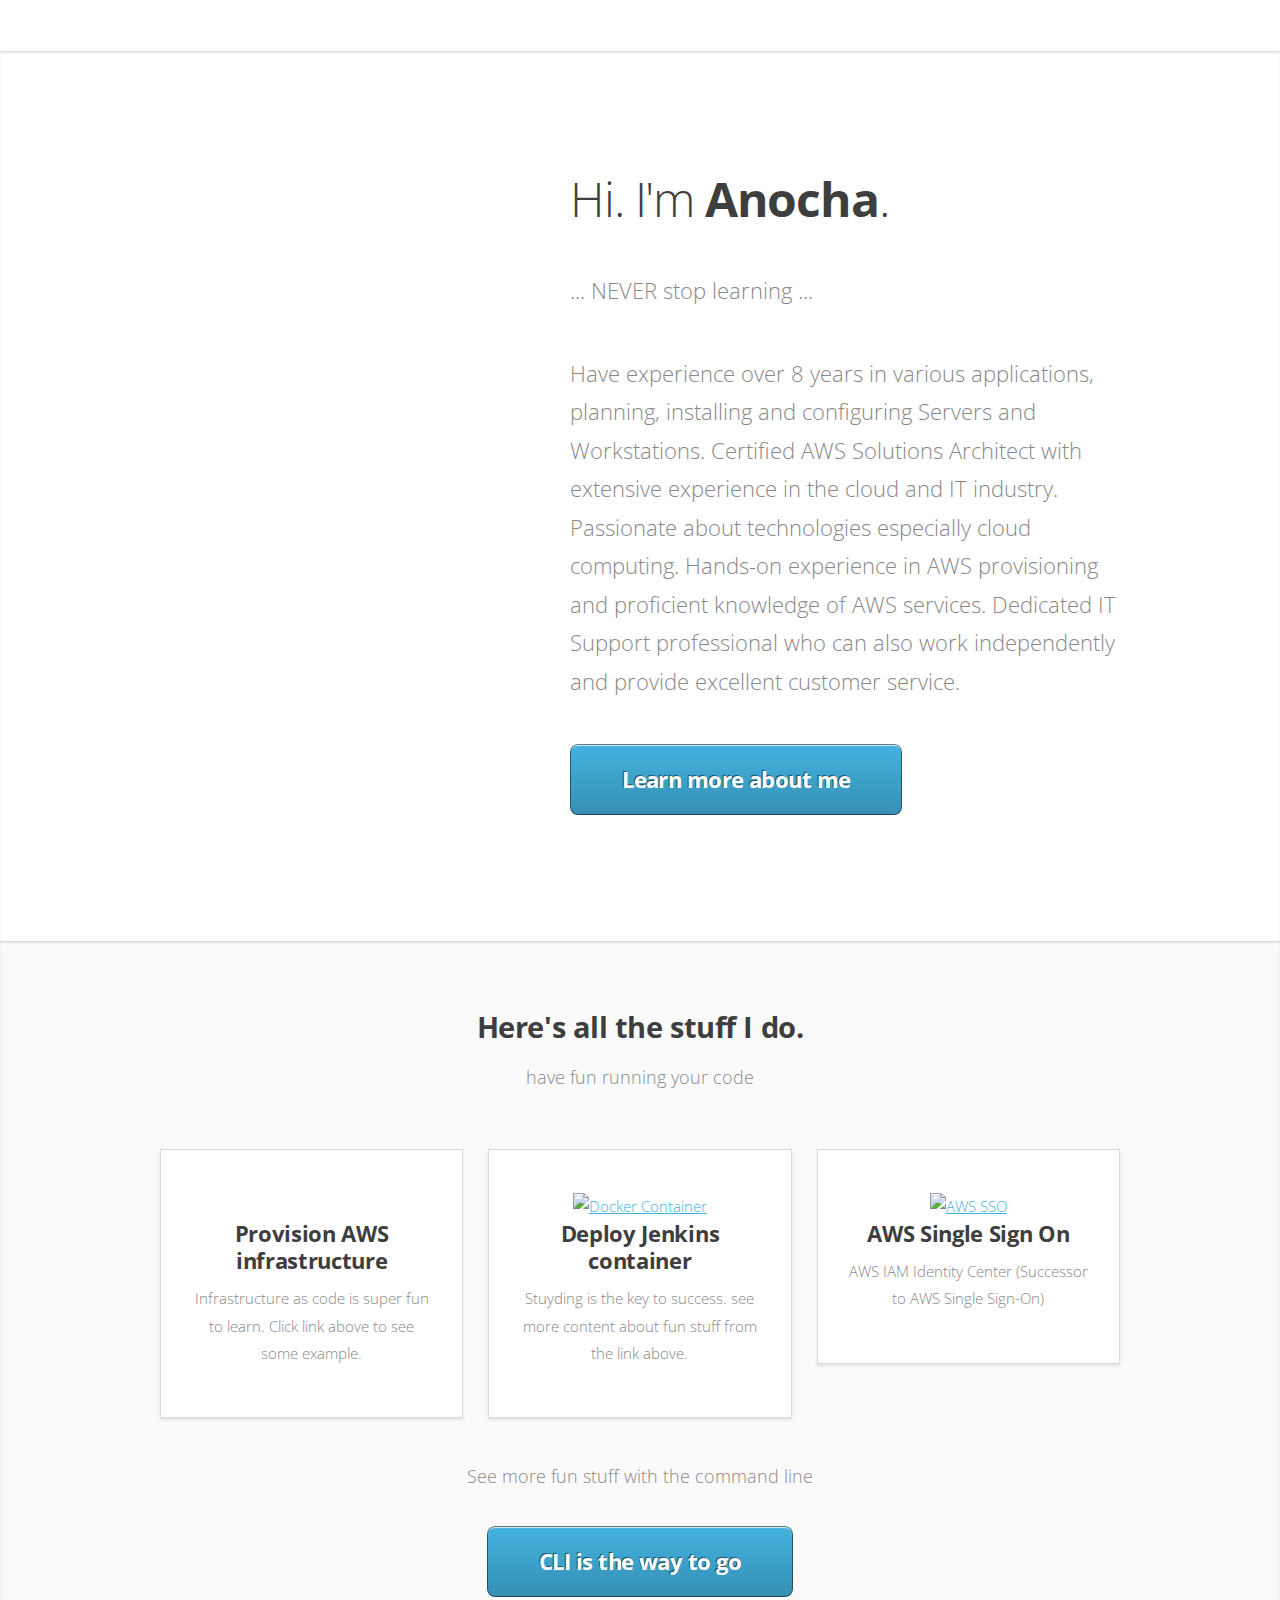
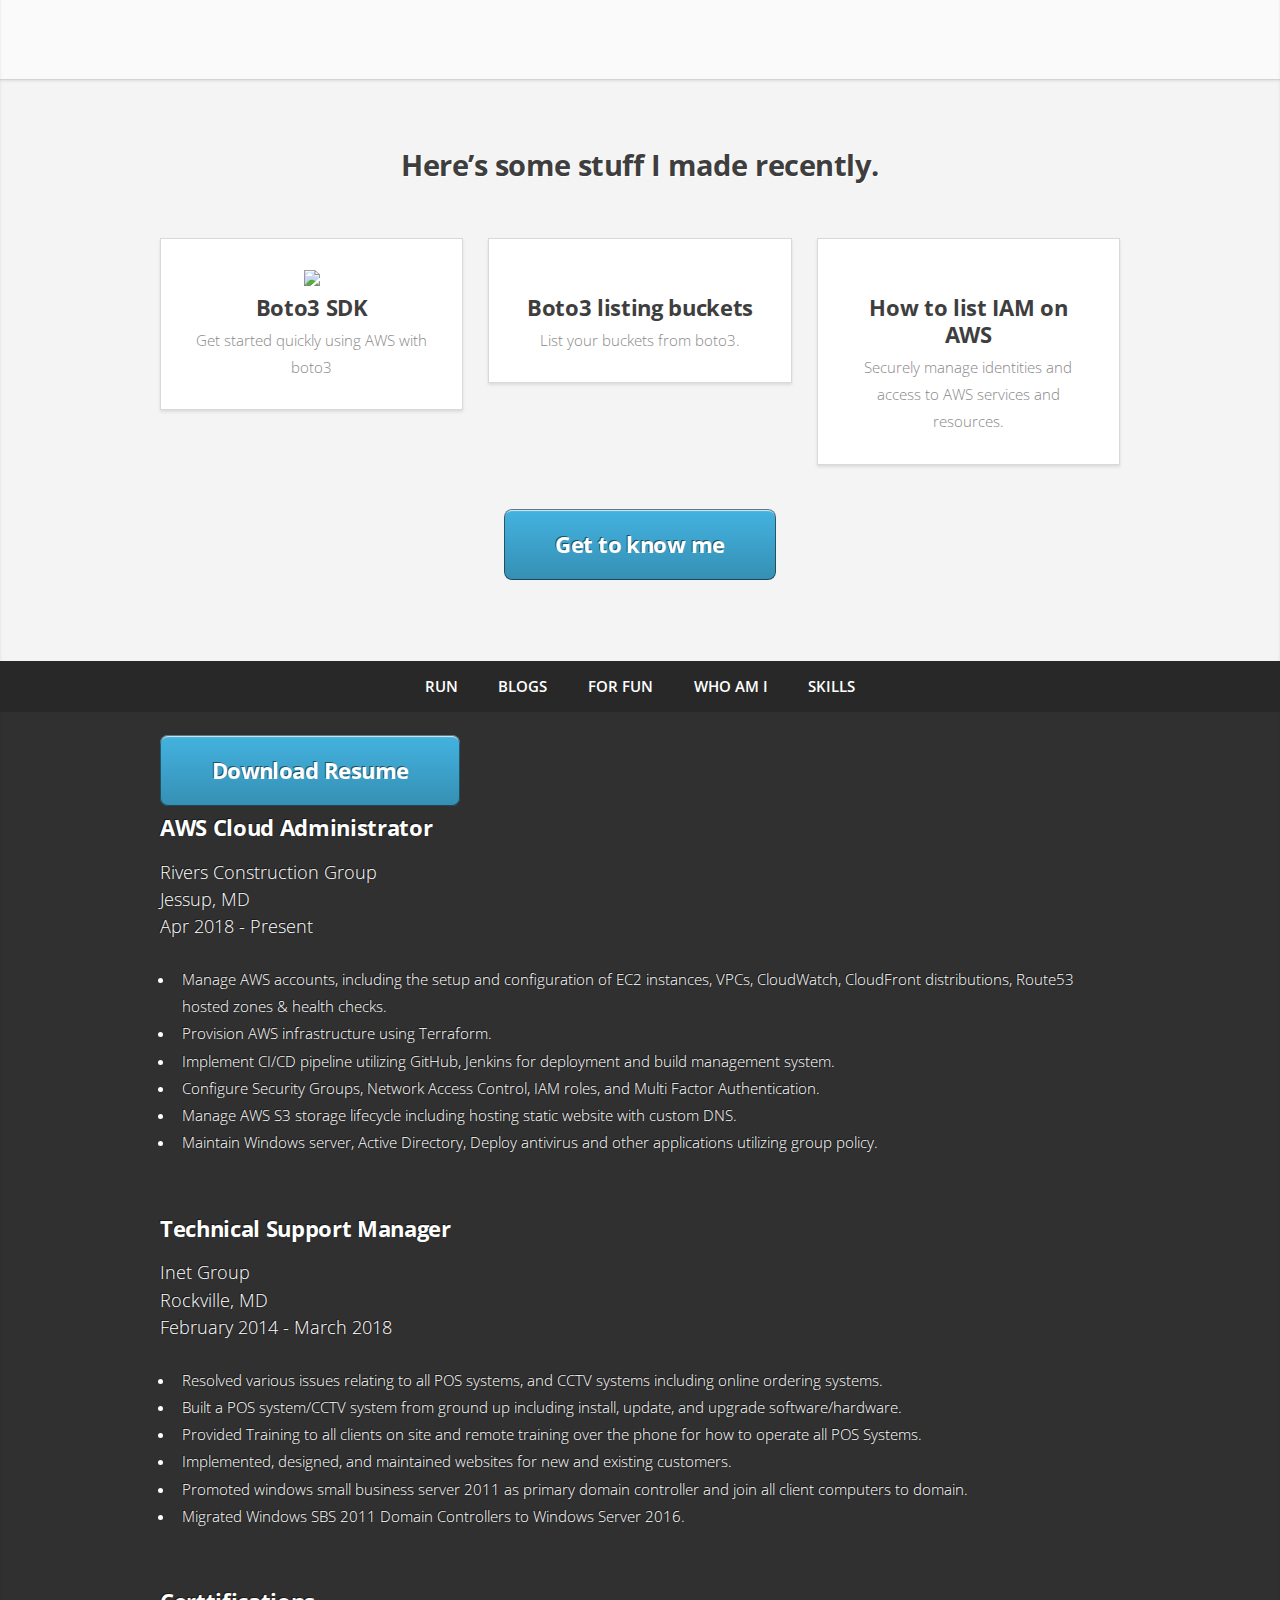
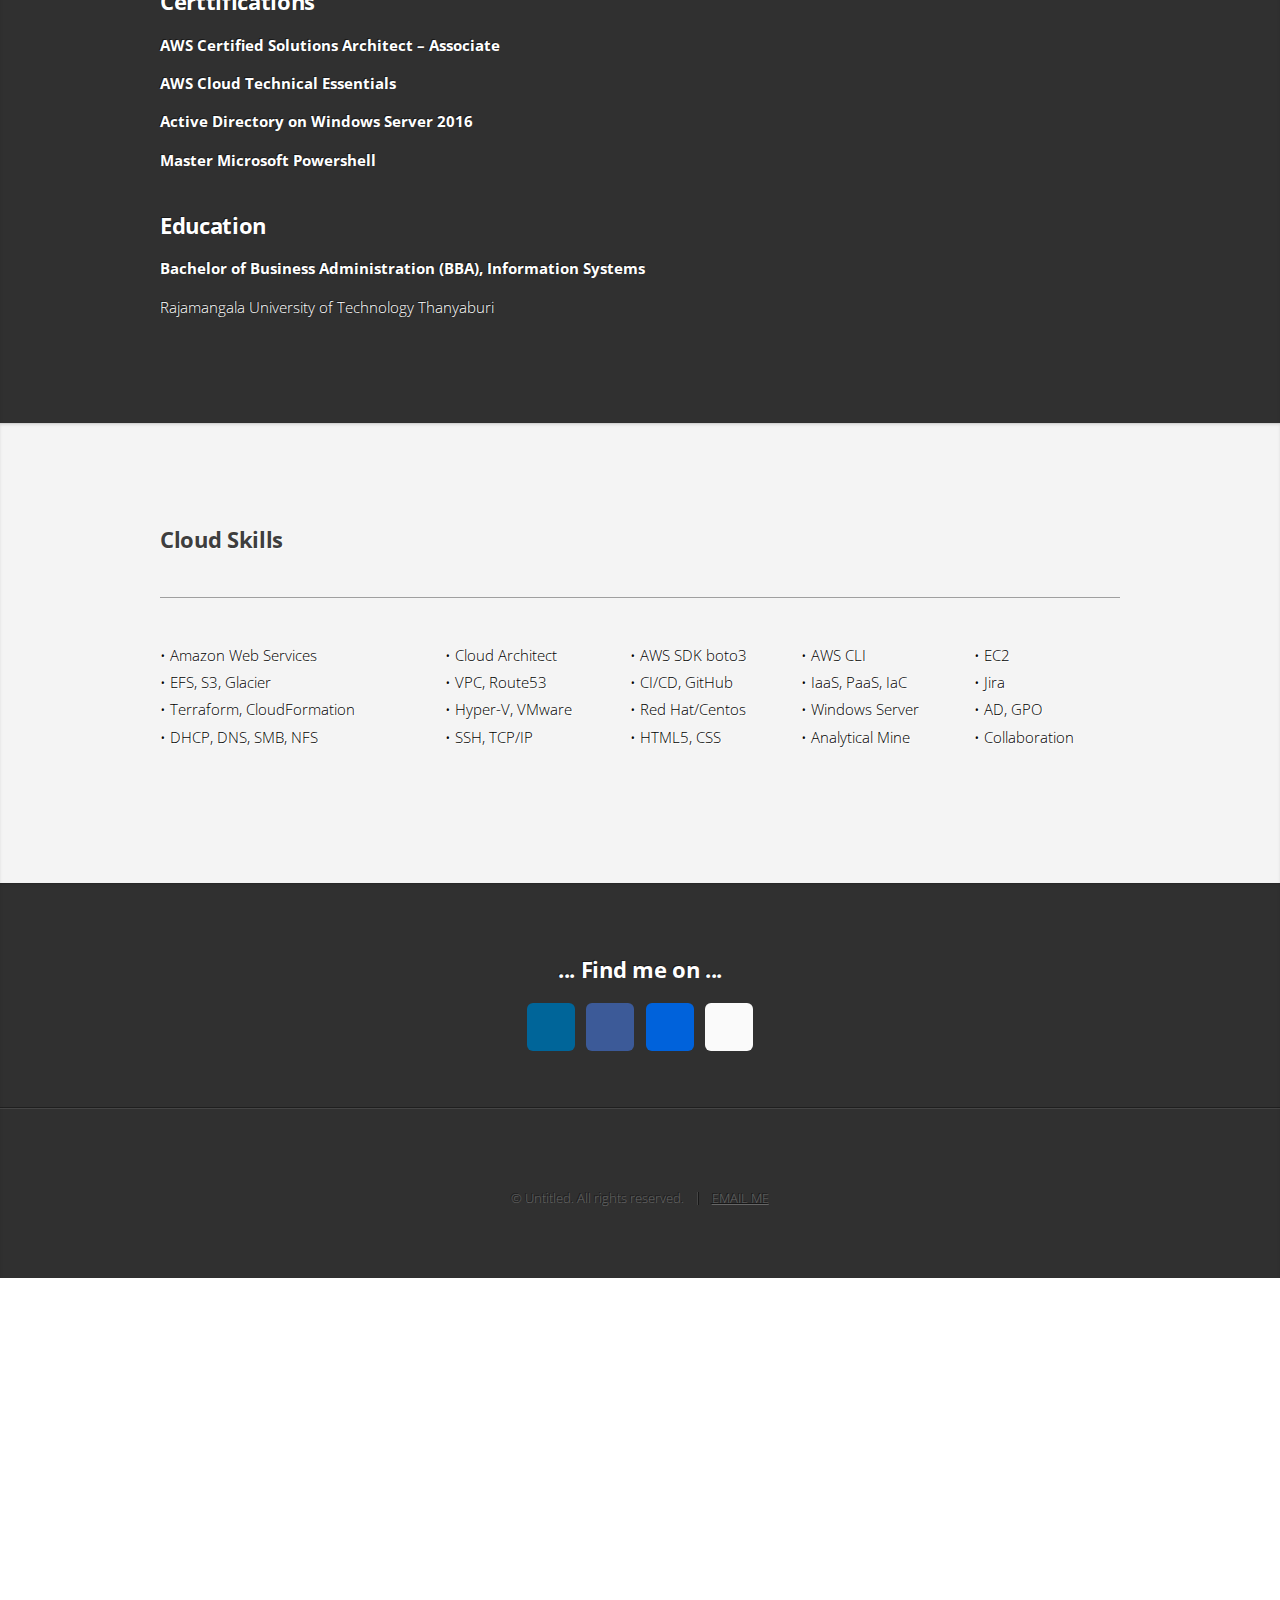
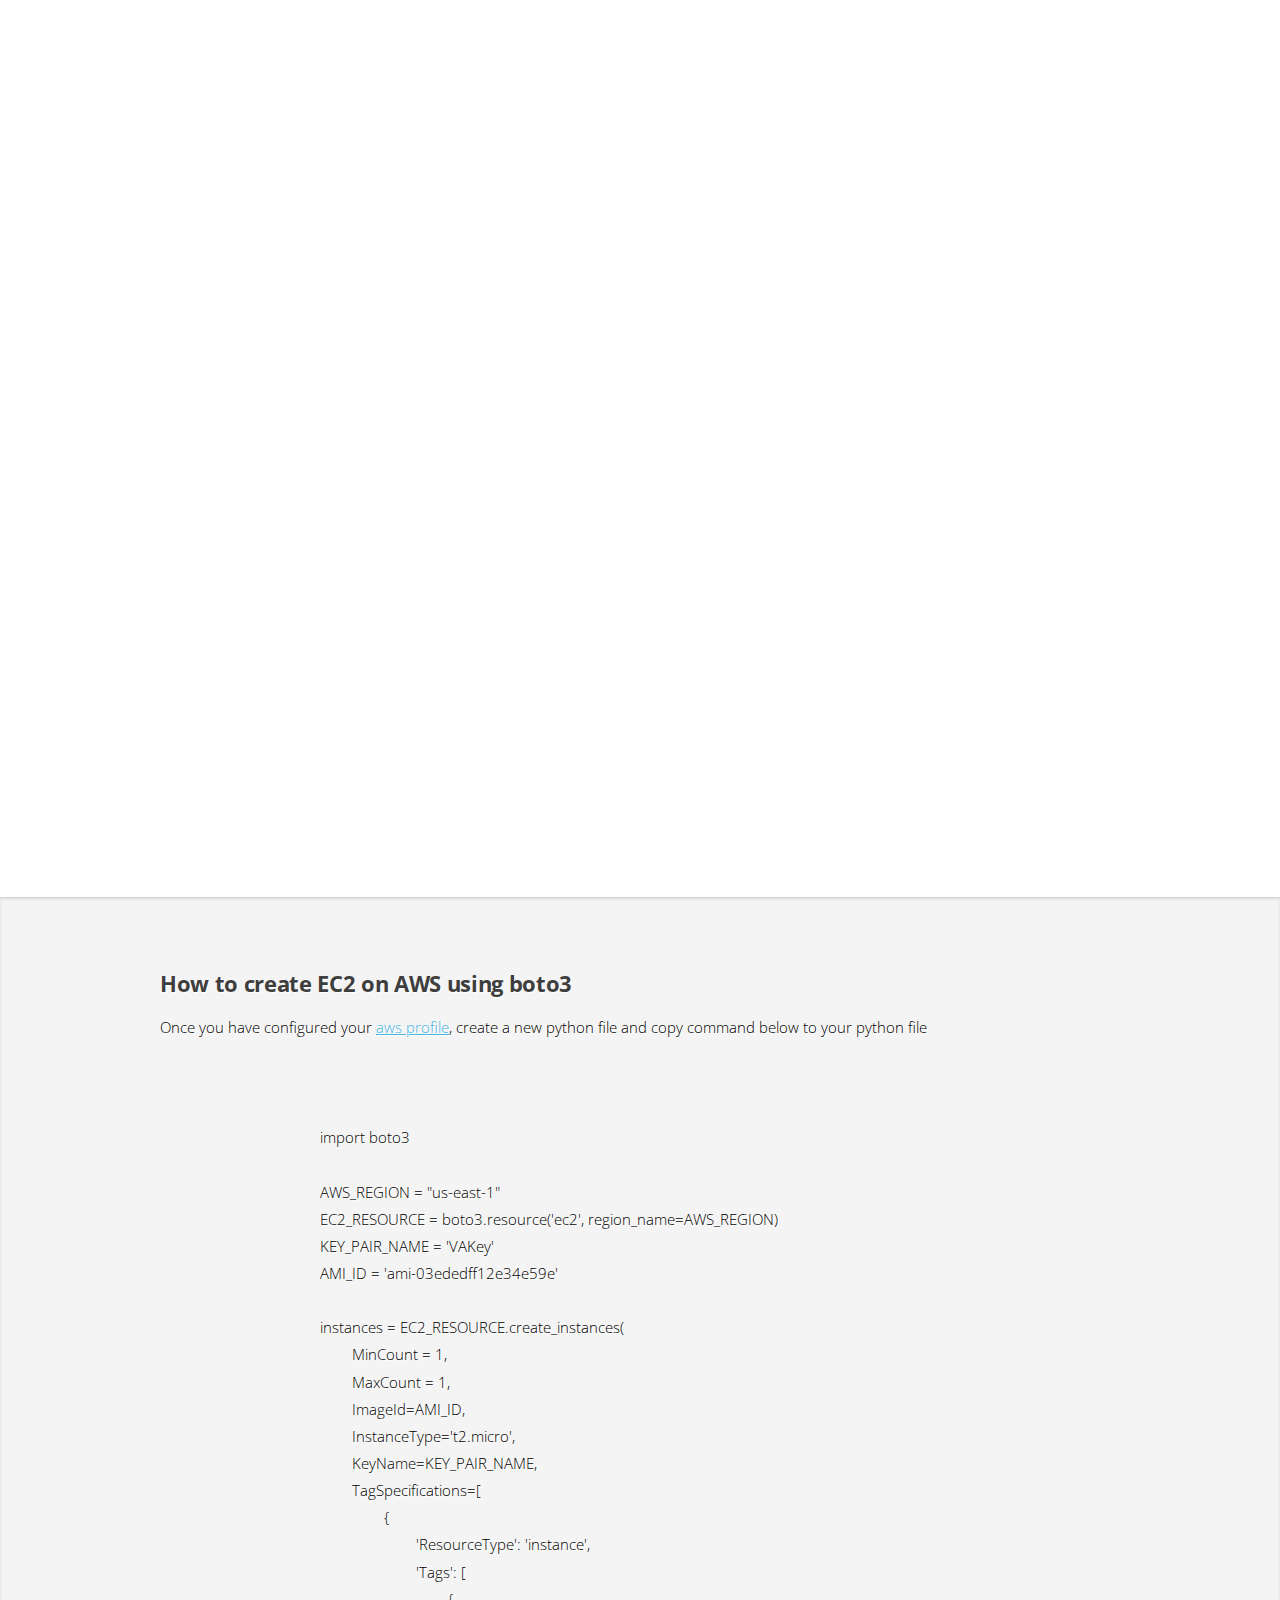
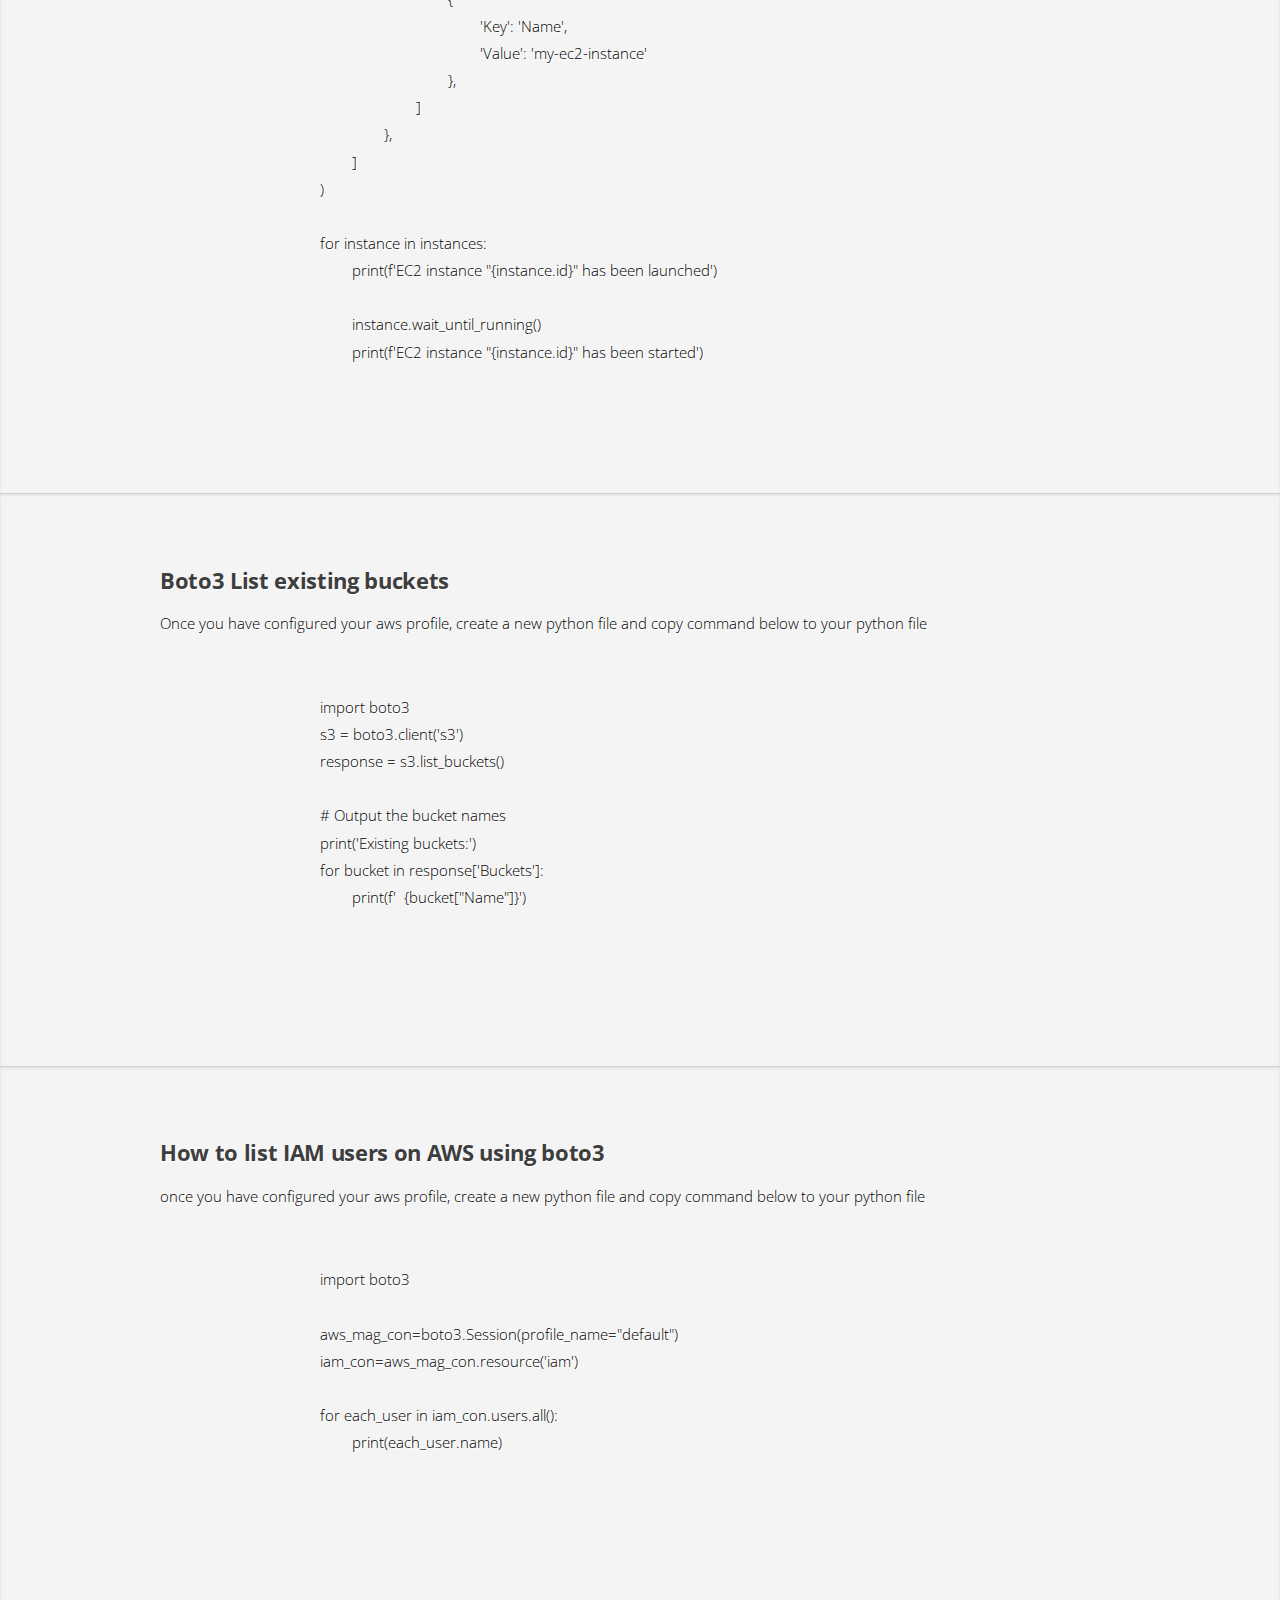
==== commit c4929d22: "update resume" ====
--- a/index.html
+++ b/index.html
@@ -35,8 +35,8 @@
 							<header>
 								<h1>Hi. I'm <strong>Anocha</strong>.</h1>
 							</header>
-							<p id="summary">... I enjoy studying and learning ... </p>
-							<p>Certified AWS Solutions Architect with extensive experience in the IT industry. Hands-on experience in AWS provisioning and proficient knowledge of AWS services. Have experience in various applications, planning, installing and configuring Servers and Workstations. Team-player who can also work independently and provide excellent customer service.</p>
+							<p id="summary">... NEVER stop learning ... </p>
+							<p>Have experience over 8 years in various applications, planning, installing and configuring Servers and Workstations. Certified AWS Solutions Architect with extensive experience in the cloud and IT industry. Passionate about technologies especially cloud computing. Hands-on experience in AWS provisioning and proficient knowledge of AWS services. Dedicated IT Support professional who can also work independently and provide excellent customer service.</p>
 							<a href="#whoami" class="button large scrolly">Learn more about me</a>
 						</div>
 					</div>
@@ -262,7 +262,7 @@
 				</div>
 				<footer>
 					<ul id="copyright">
-						<li>&copy; Untitled. All rights reserved.</li>
+						<li>&copy; Untitled. All rights reserved.</li><li><a href ="mailto:anocha@rienit.com">EMAIL ME</a></li>
 					</ul>
 				</footer>
 			</article>	
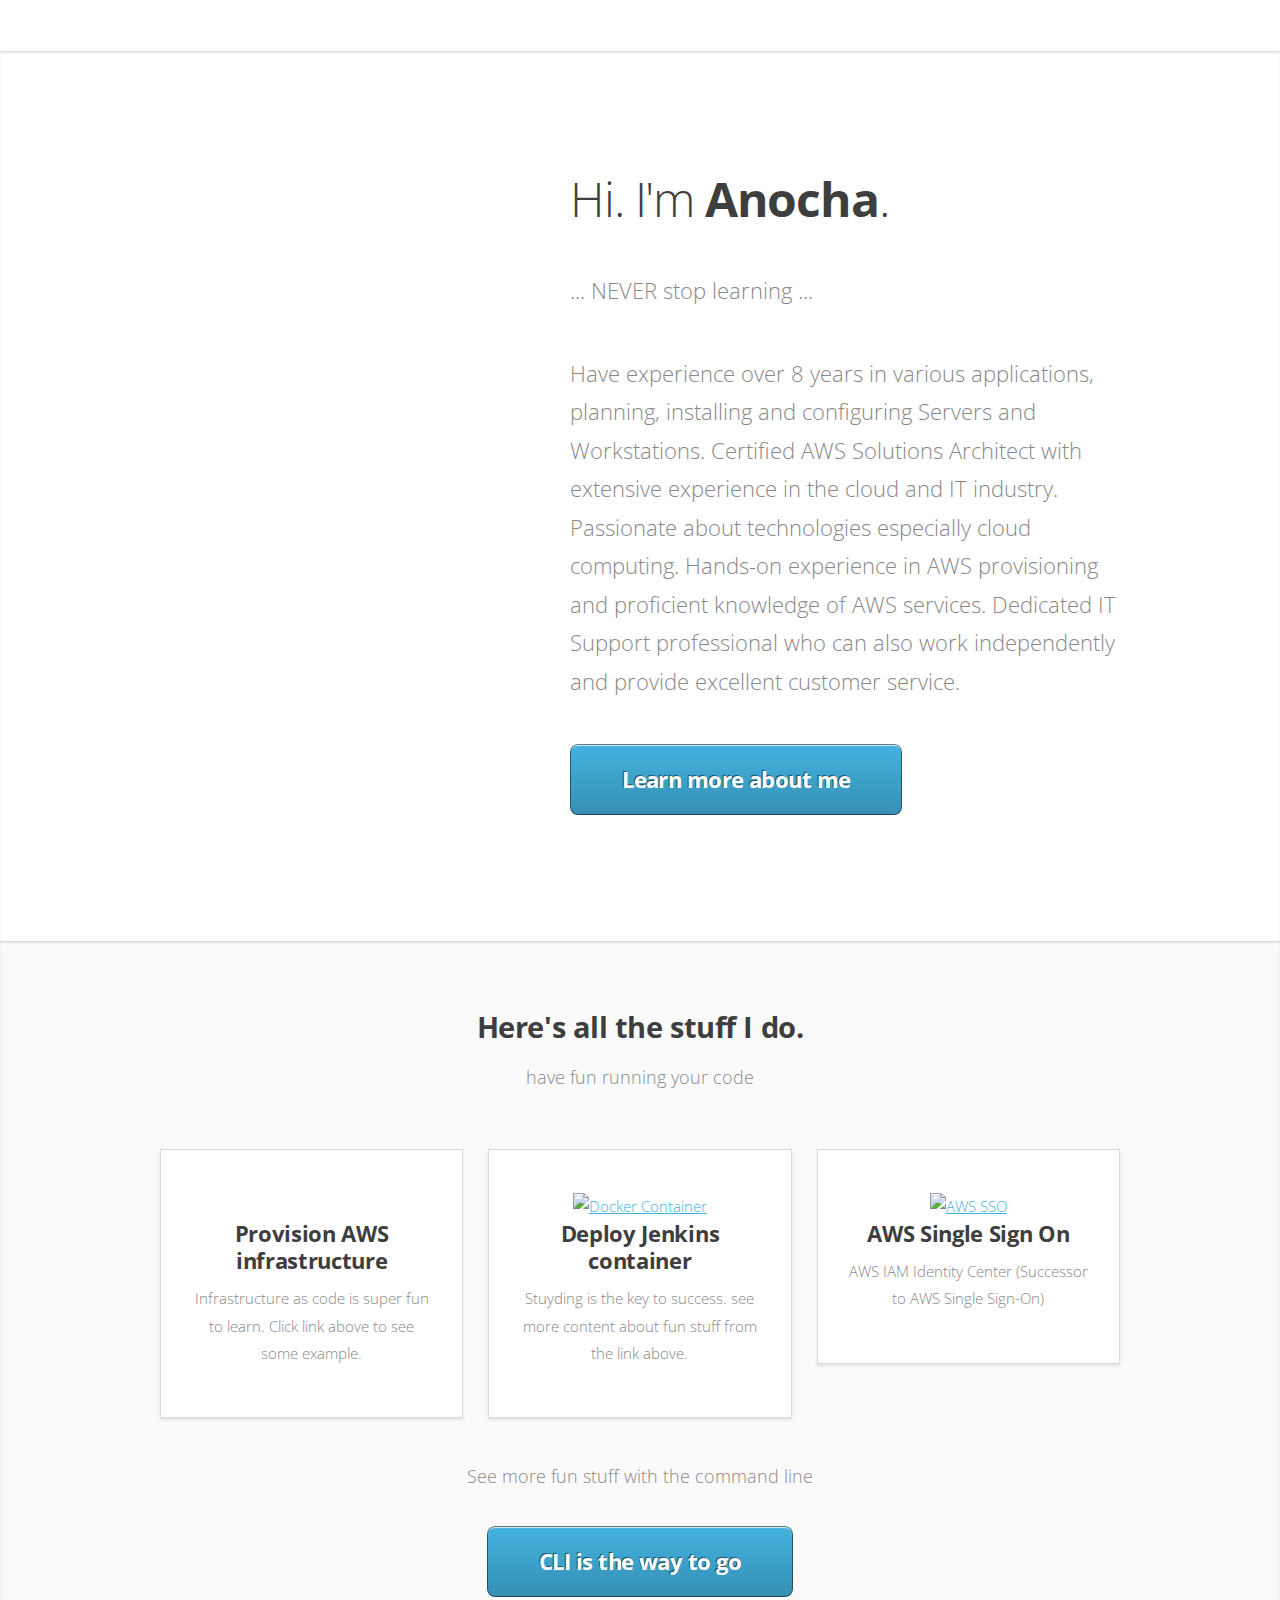
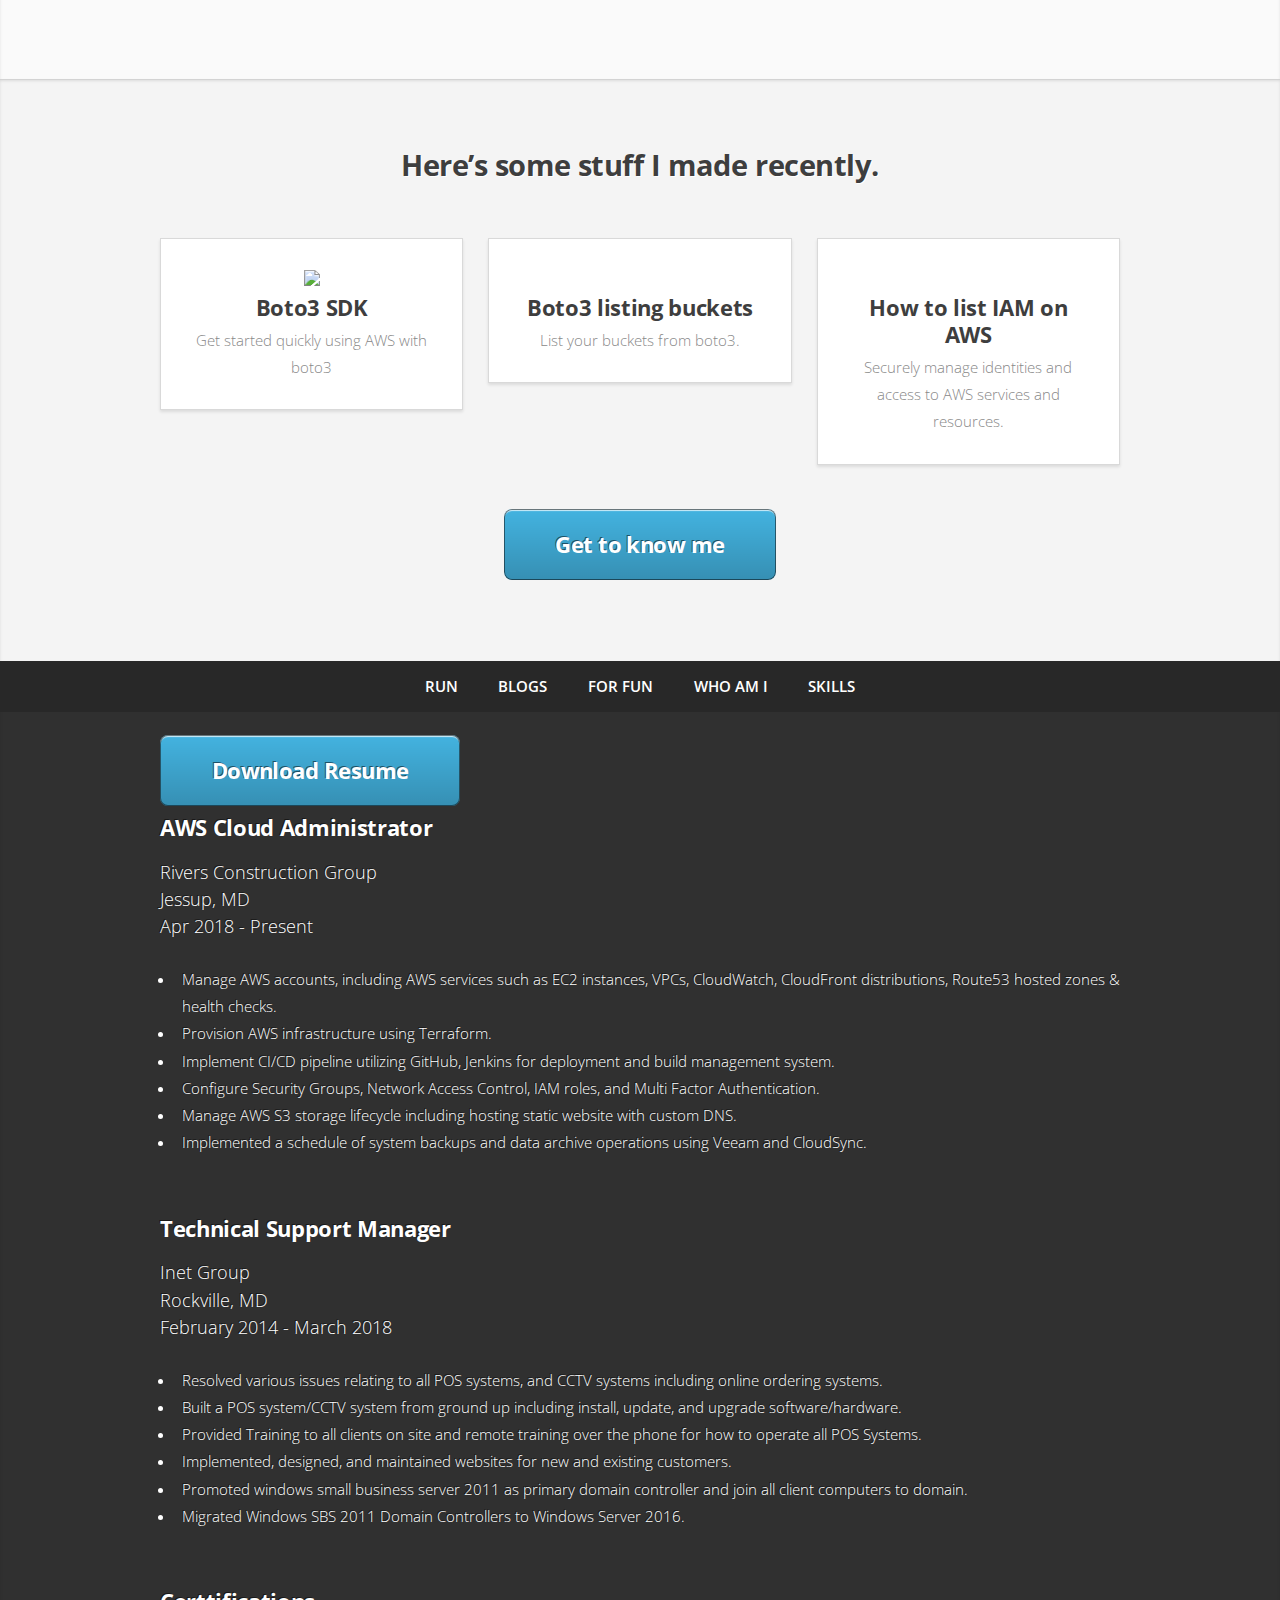
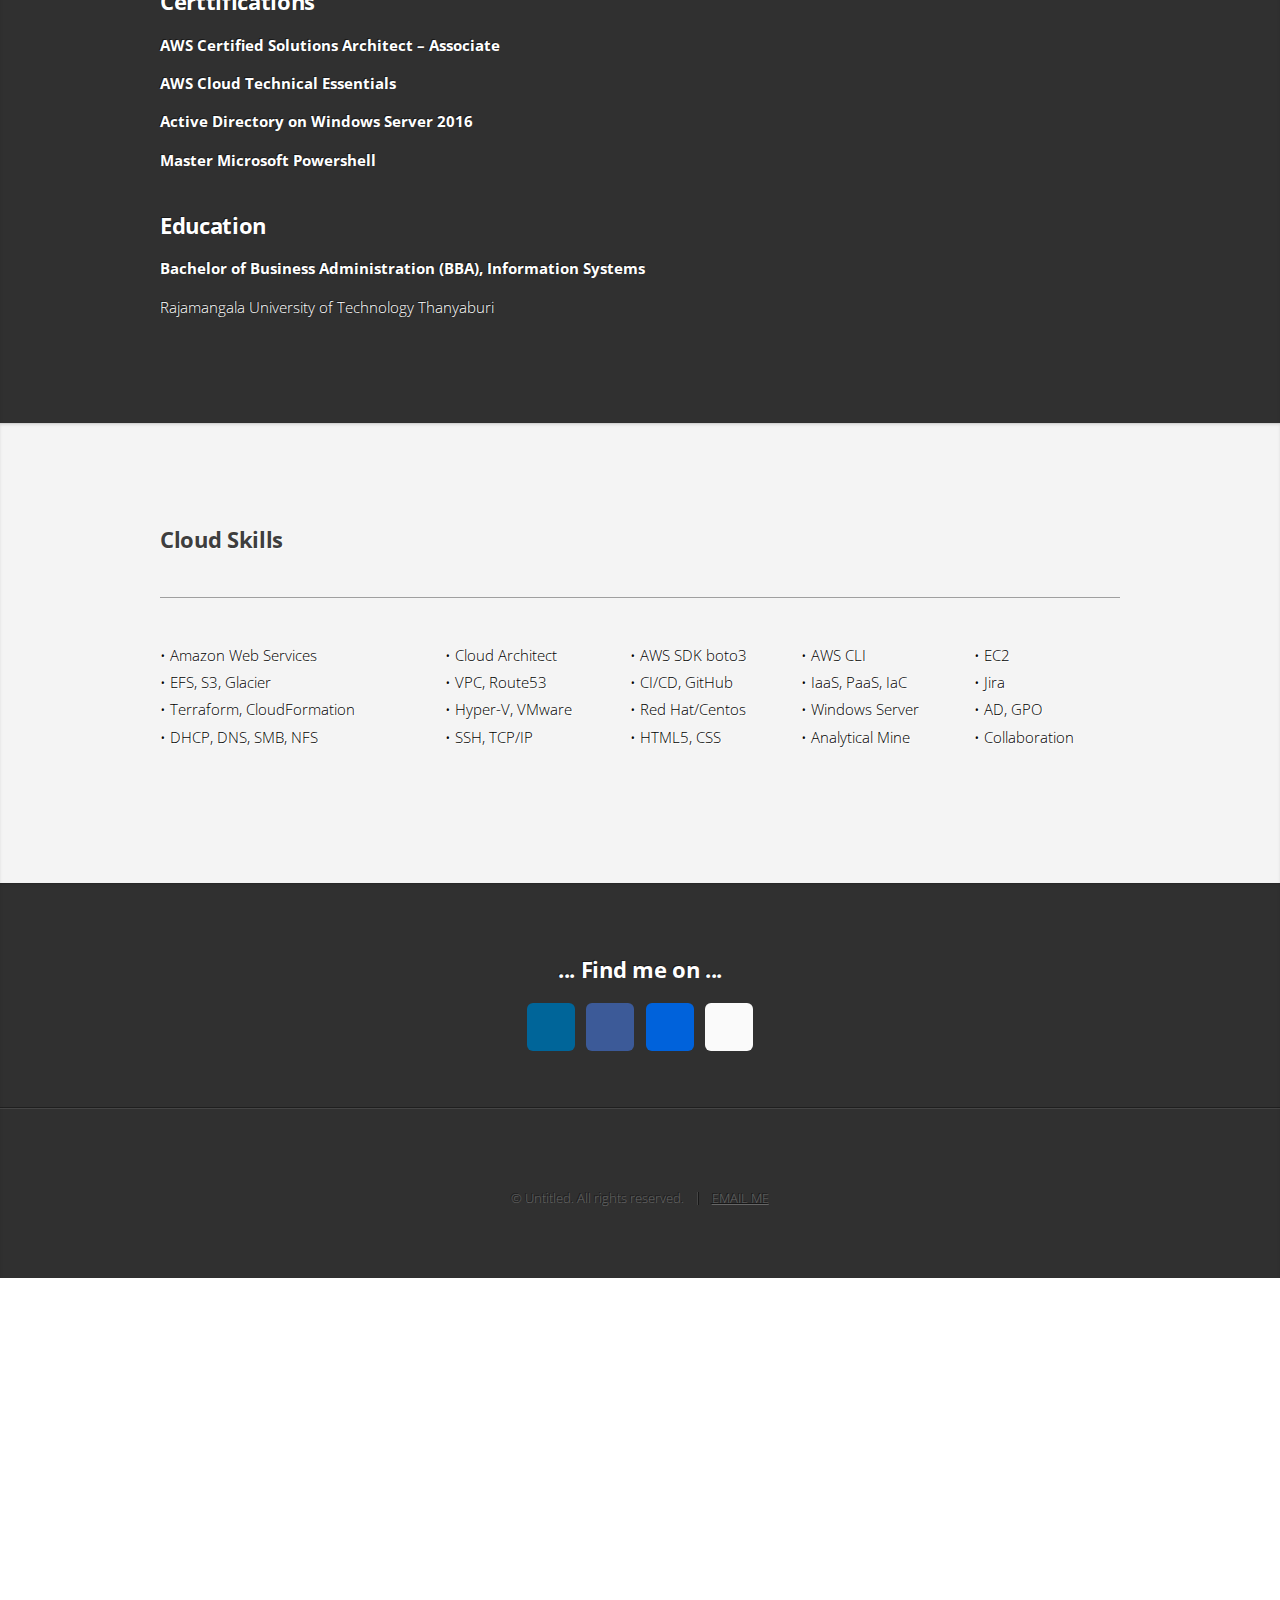
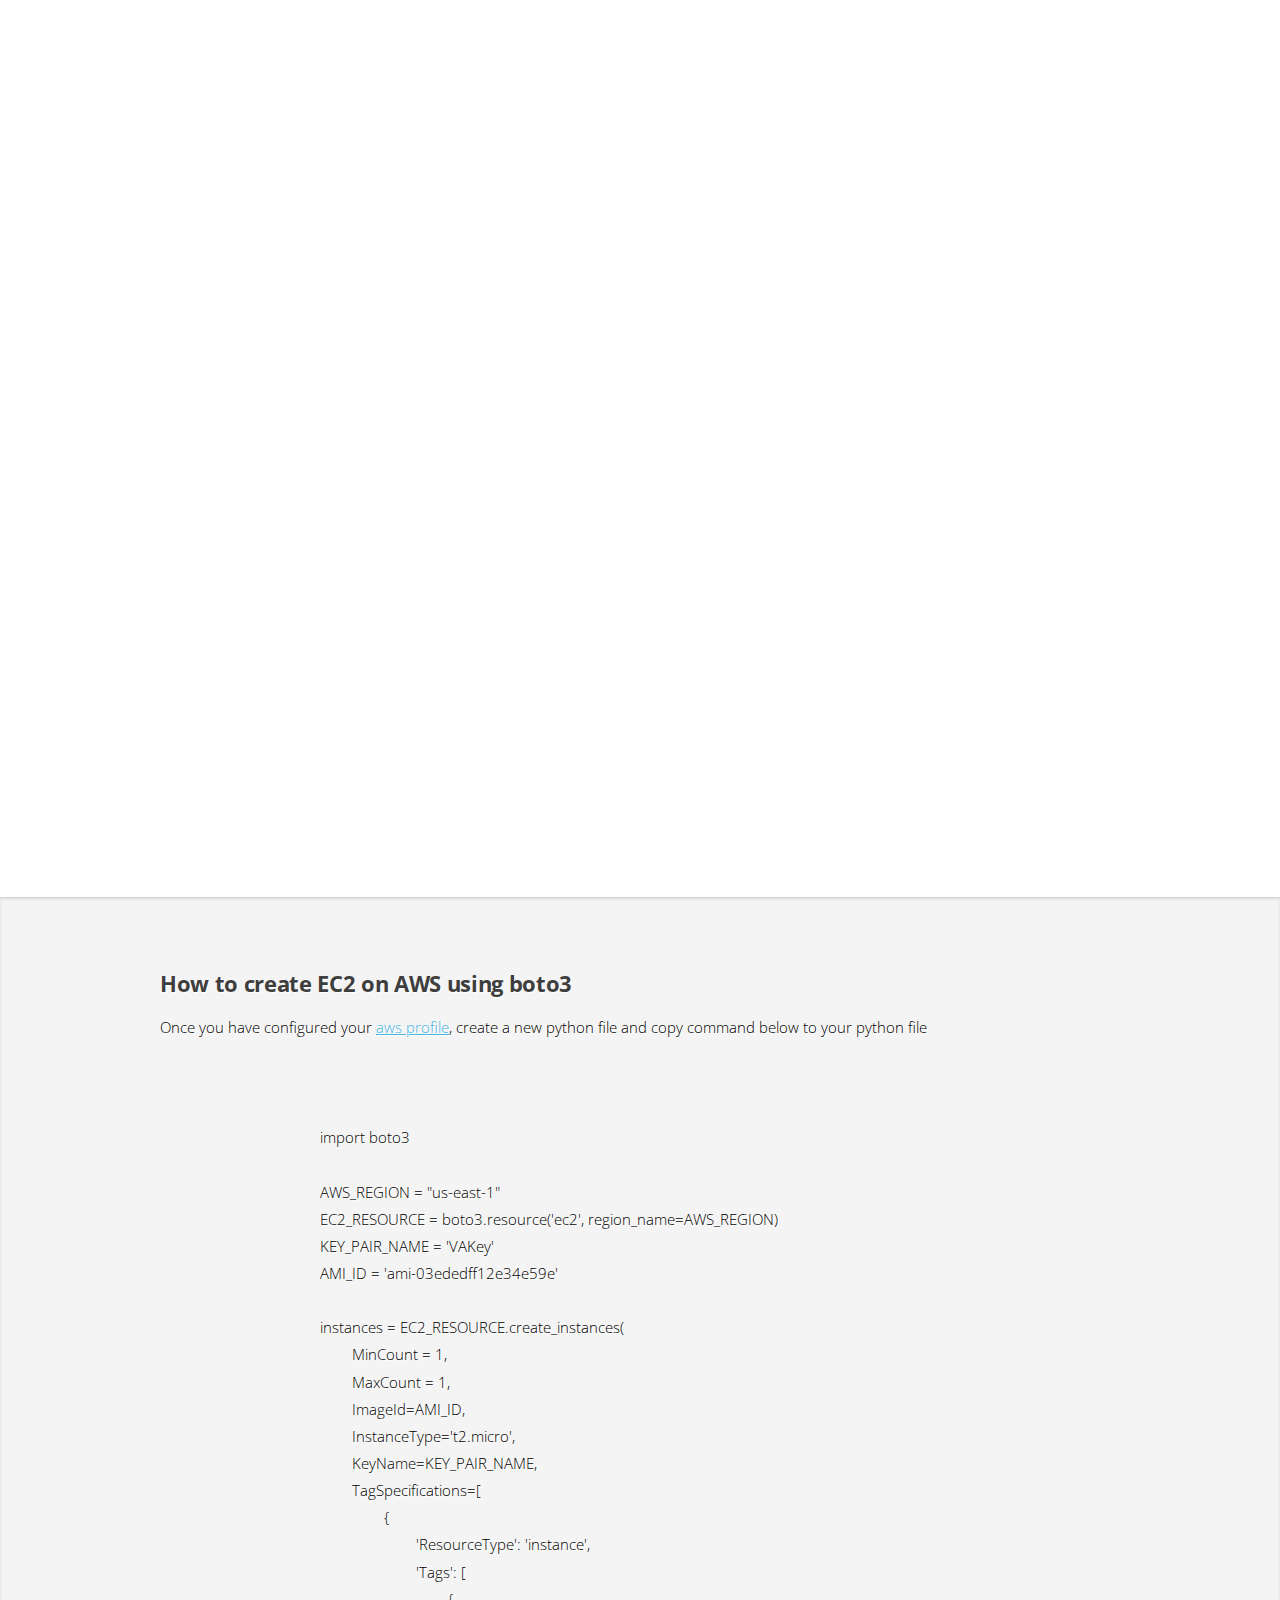
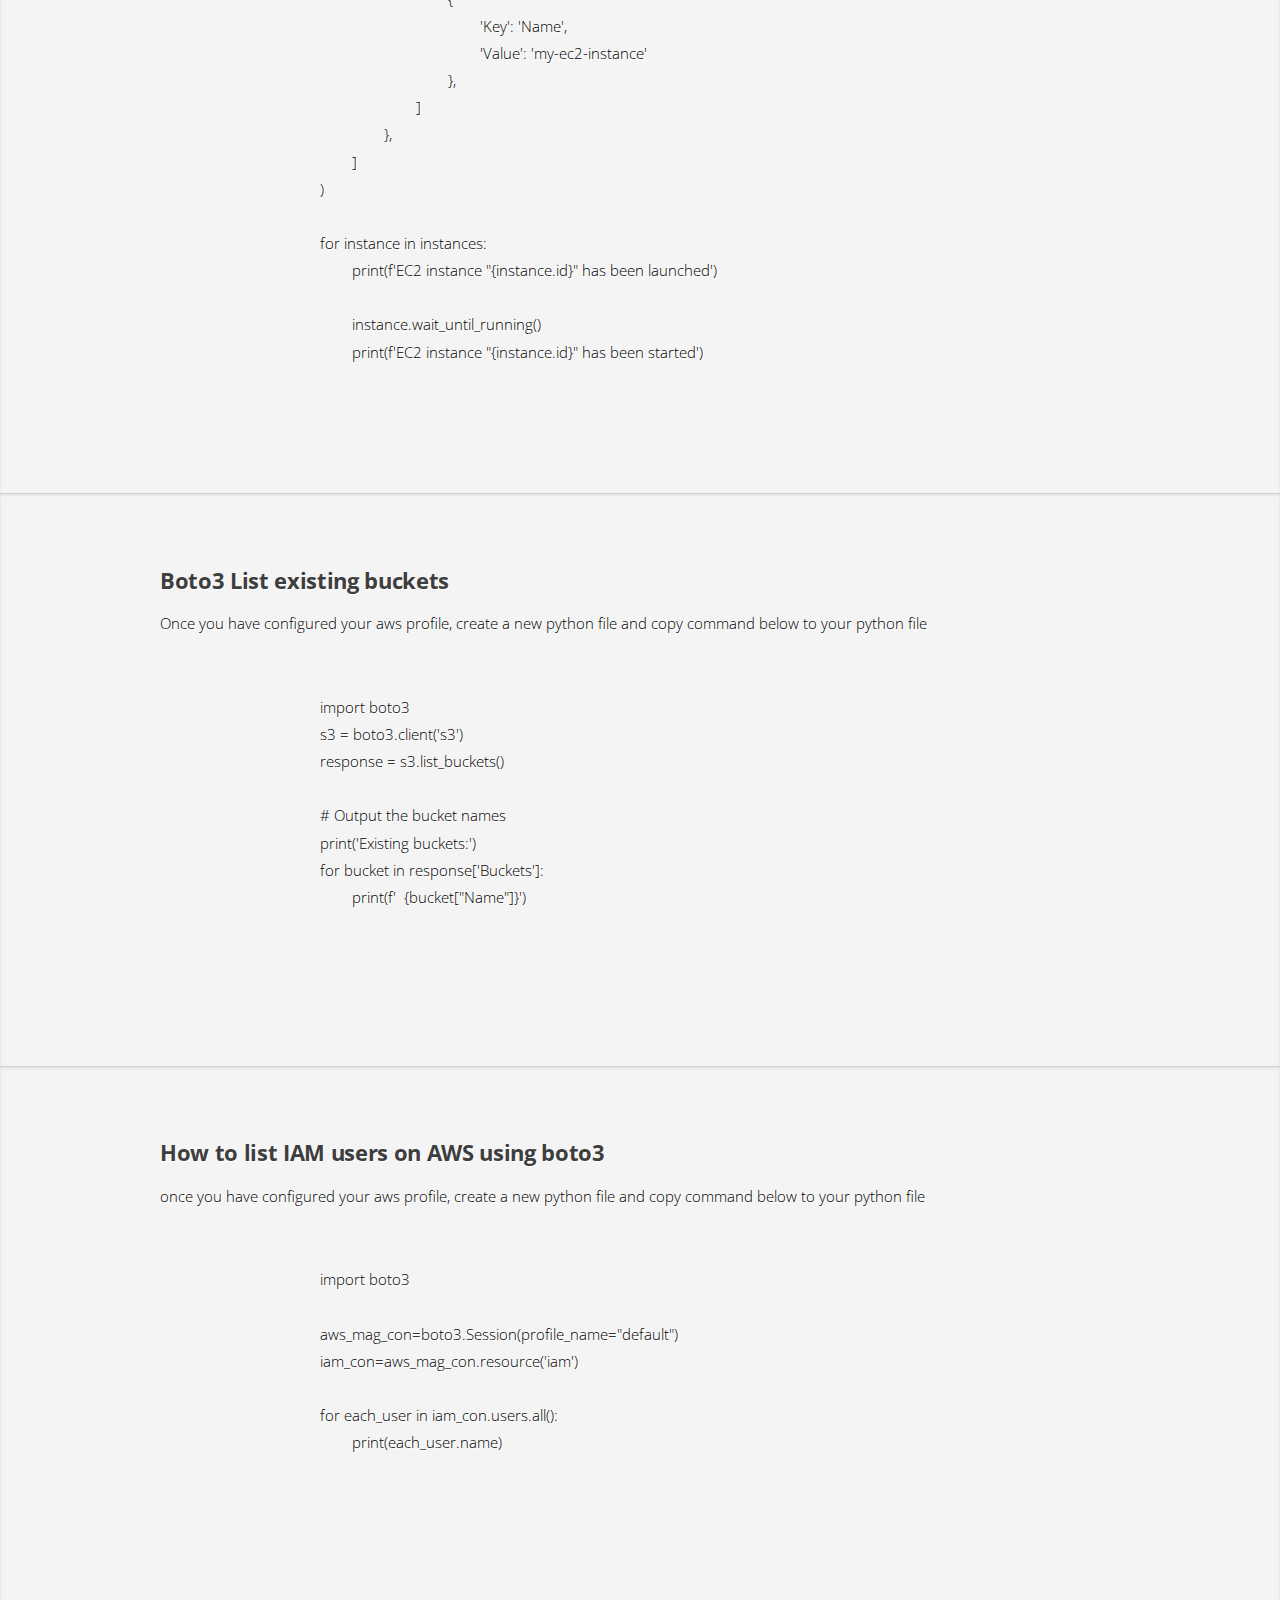
==== commit 7c6d42f4: "update JD" ====
--- a/index.html
+++ b/index.html
@@ -153,12 +153,12 @@
 						<p>Apr 2018 - Present</p>
 						<br>
 						<ul style="background-color: none;">
-							<li>Manage AWS accounts, including the setup and configuration of EC2 instances, VPCs, CloudWatch, CloudFront distributions, Route53 hosted zones & health checks.</li>
+							<li>Manage AWS accounts, including AWS services such as EC2 instances, VPCs, CloudWatch, CloudFront distributions, Route53 hosted zones & health checks.</li>
 							<li>Provision AWS infrastructure using Terraform.</li>
 							<li>Implement CI/CD pipeline utilizing GitHub, Jenkins for deployment and build management system.</li>
 							<li>Configure Security Groups, Network Access Control, IAM roles, and Multi Factor Authentication.</li>
 							<li>Manage AWS S3 storage lifecycle including hosting static website with custom DNS.</li>                                    
-							<li>Maintain Windows server, Active Directory, Deploy antivirus and other applications utilizing group policy.</li>
+							<li>Implemented a schedule of system backups and data archive operations using Veeam and CloudSync.</li>
 						</ul>
 					</header>
 					<header>
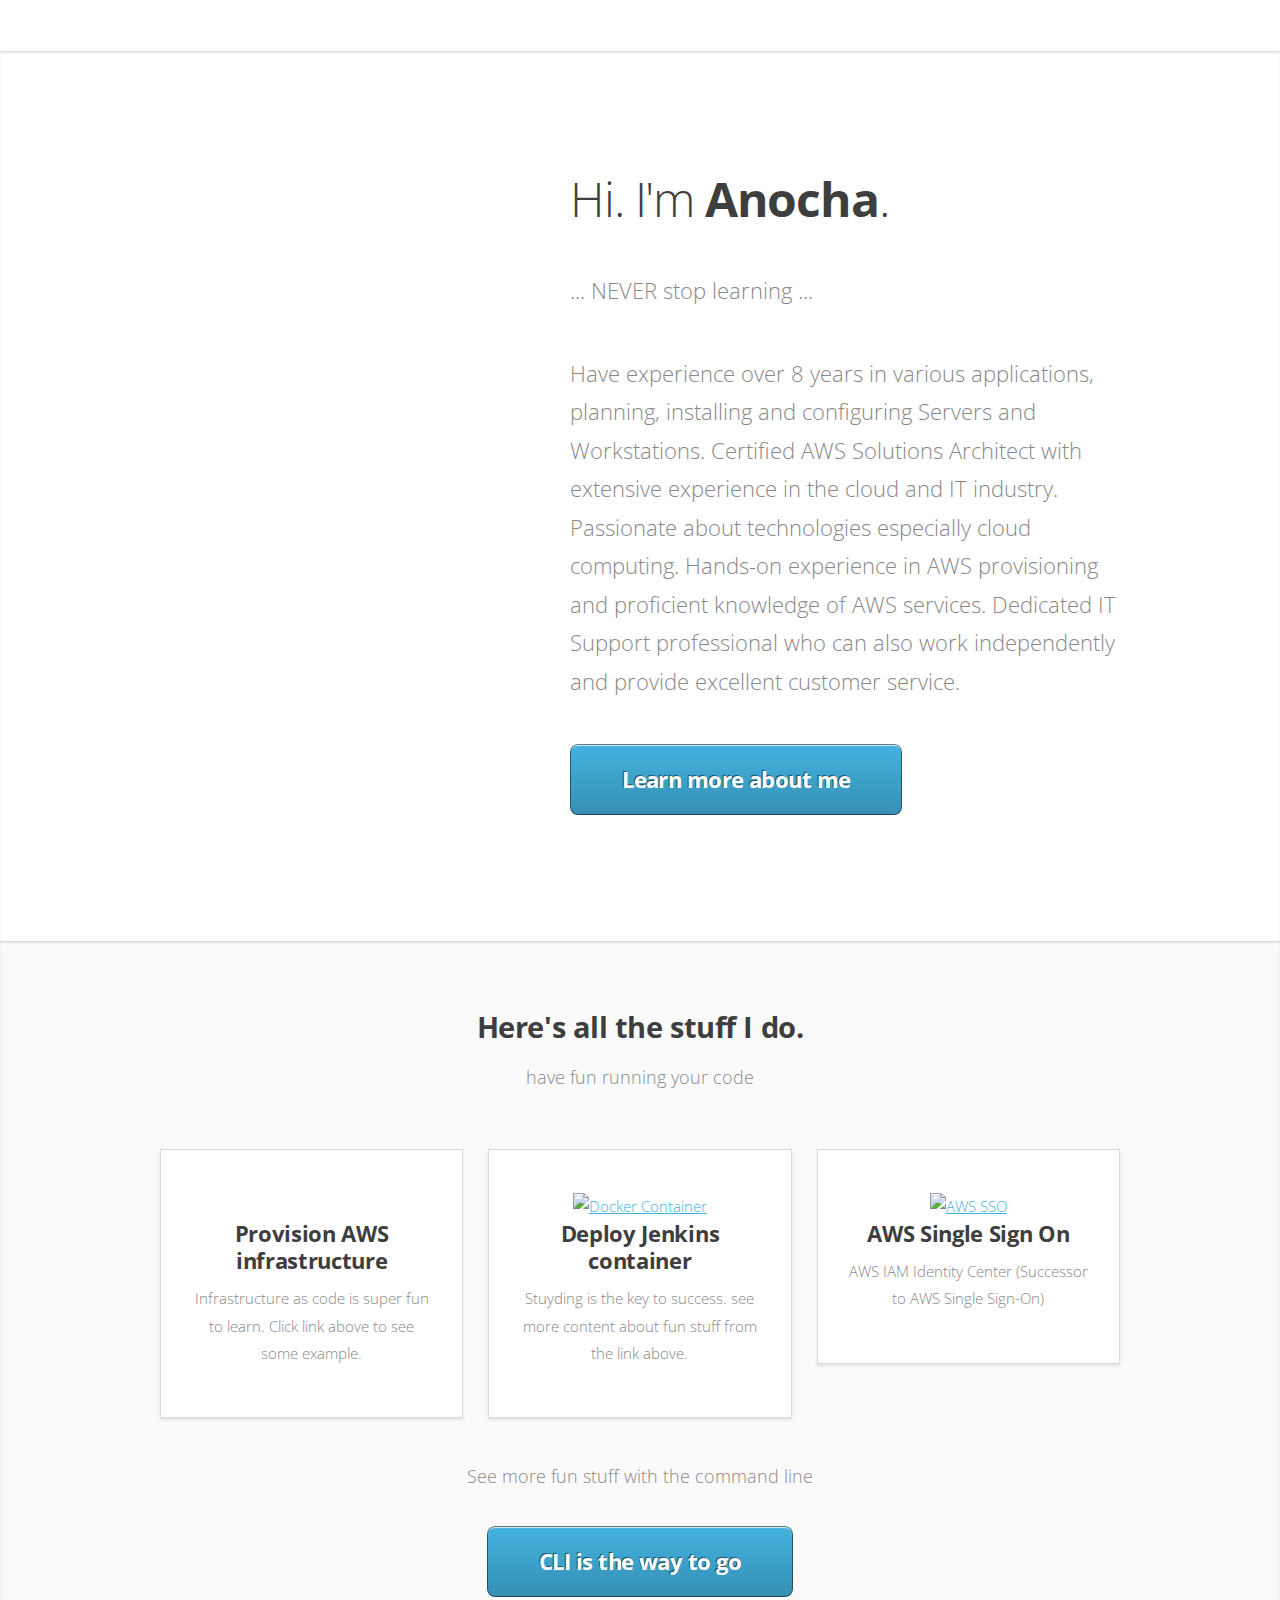
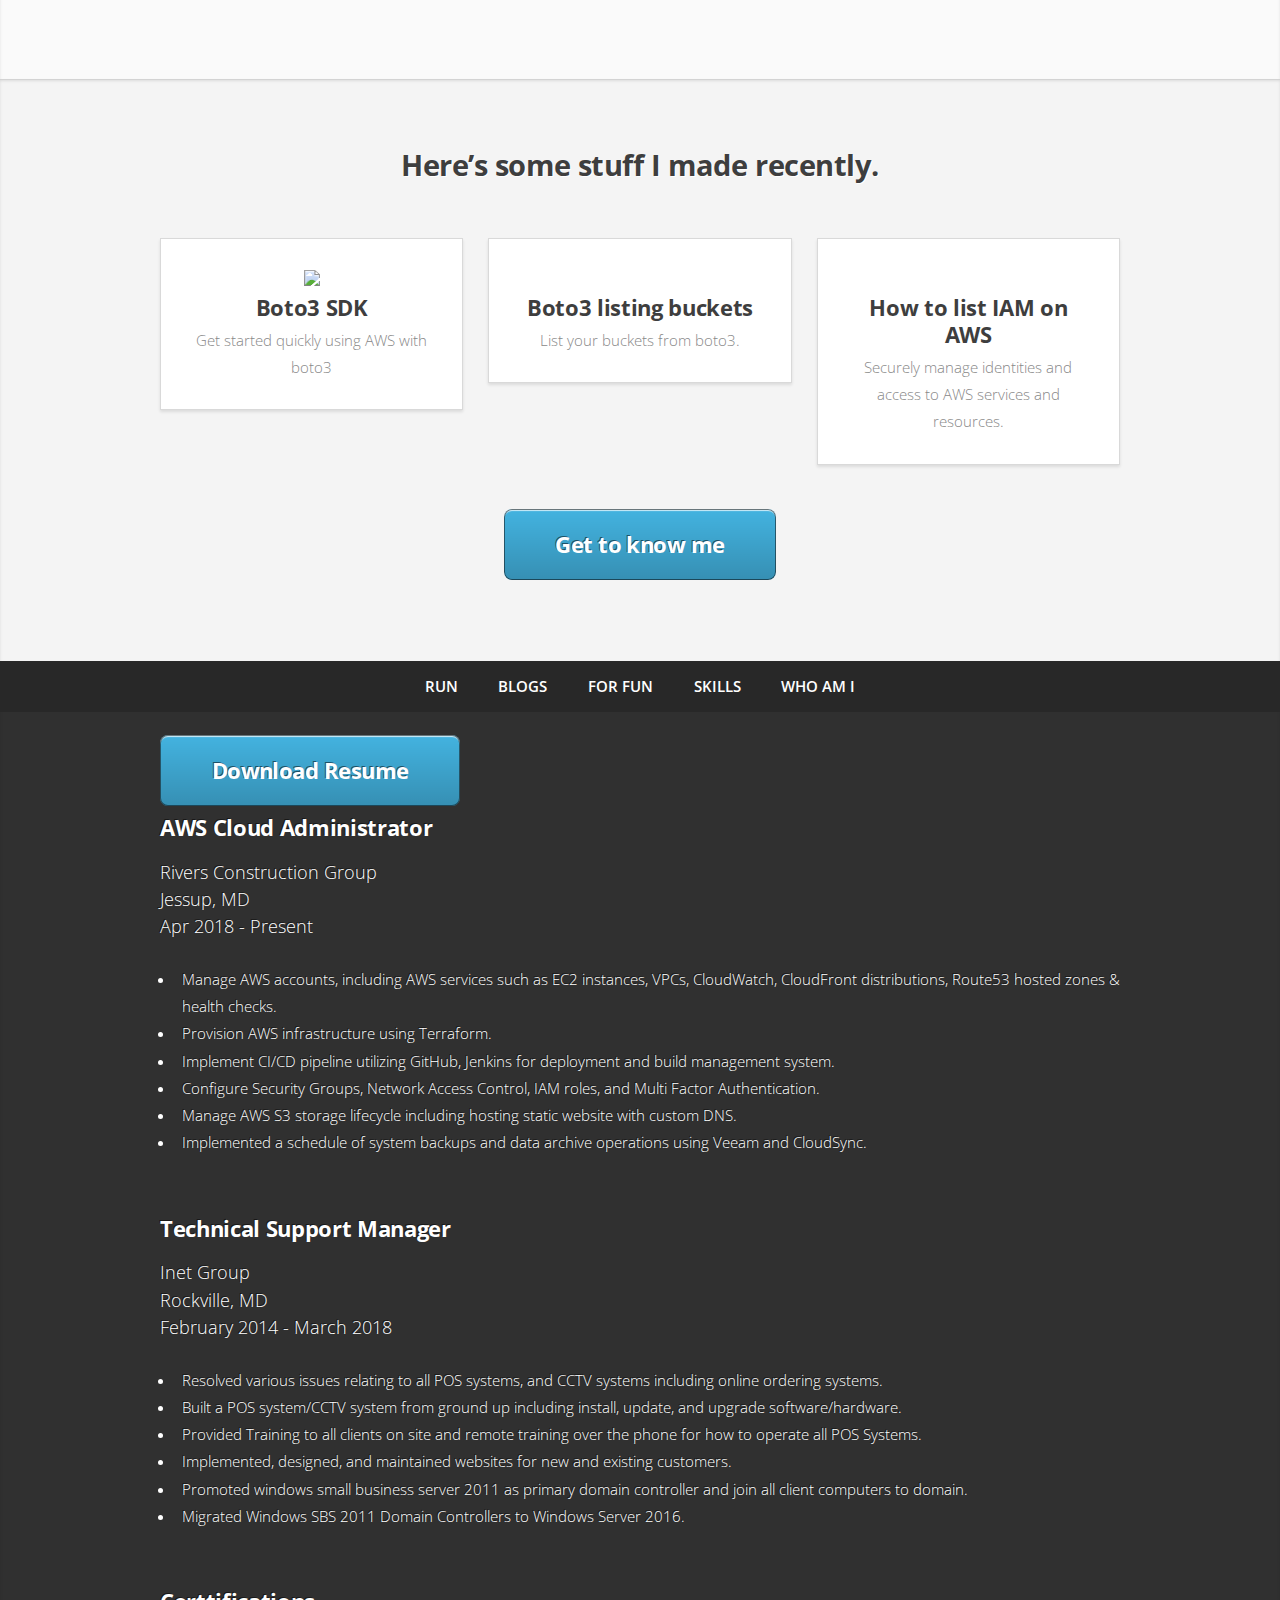
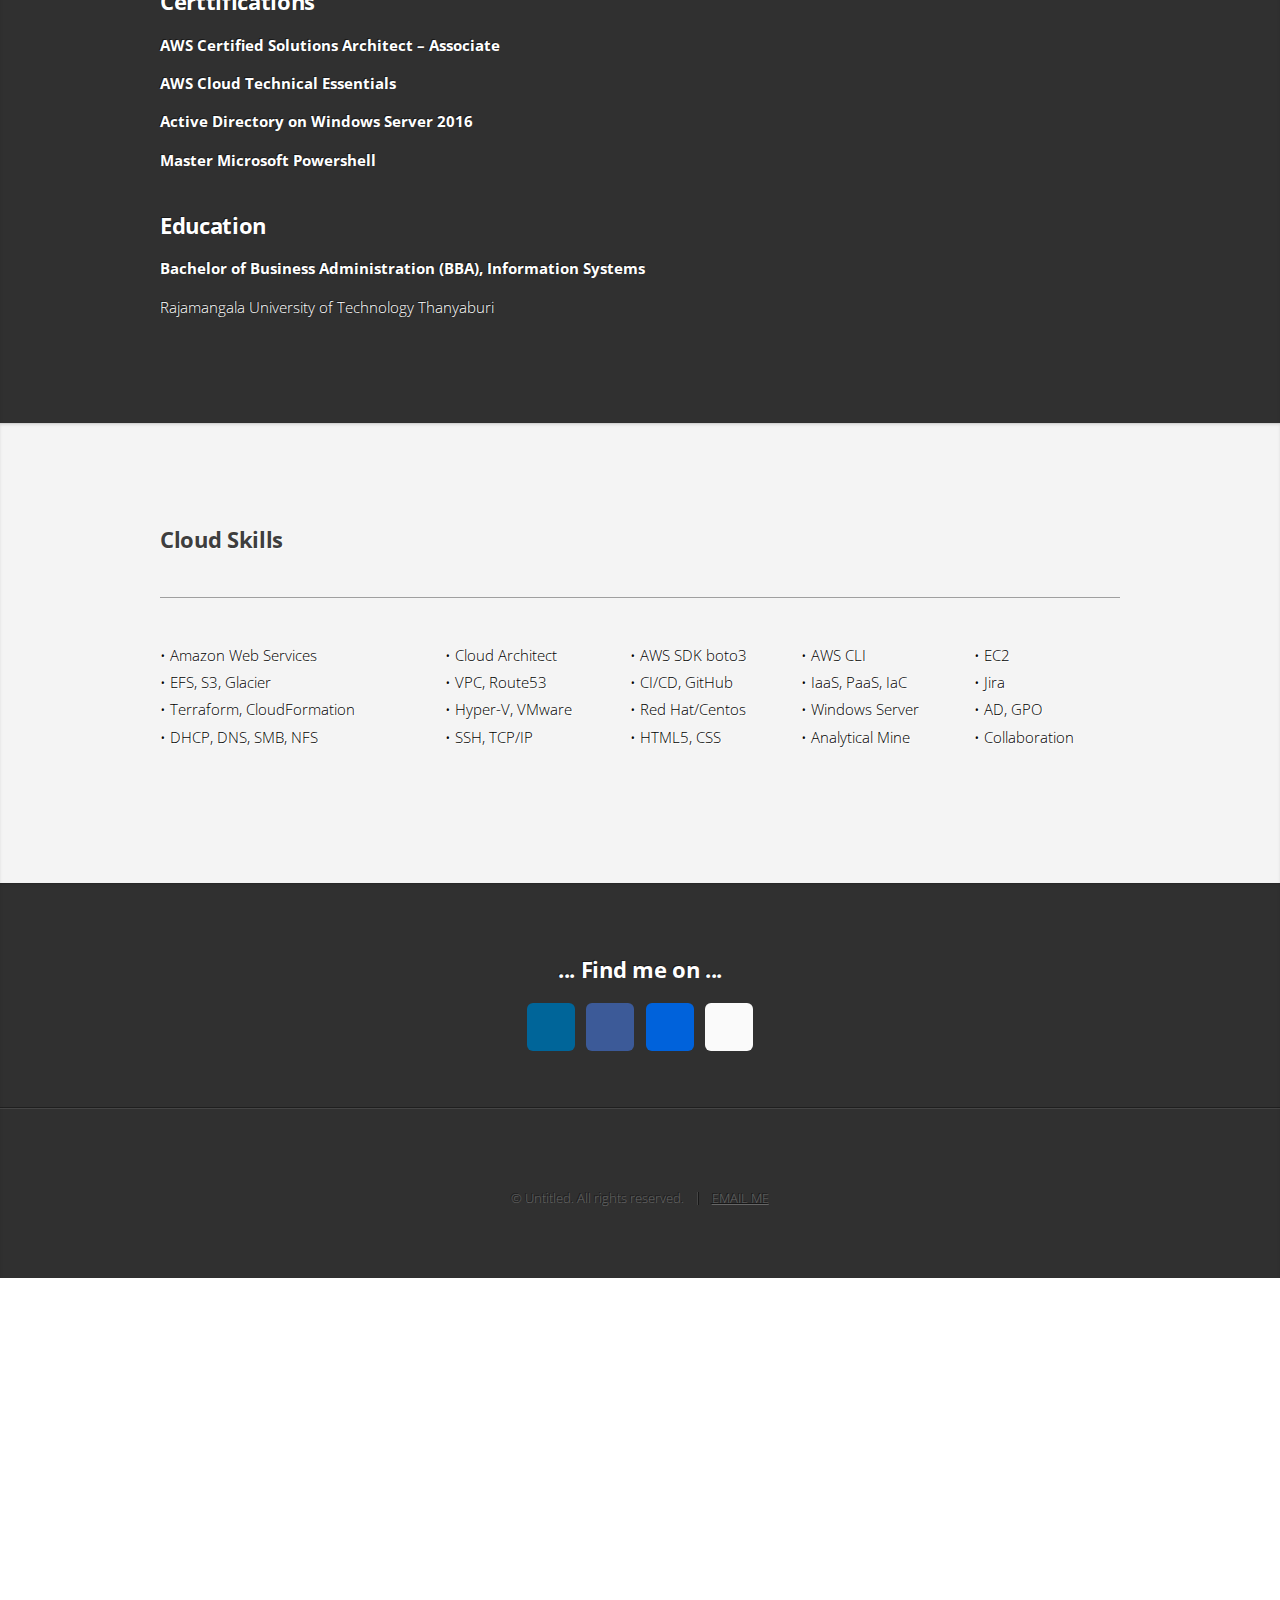
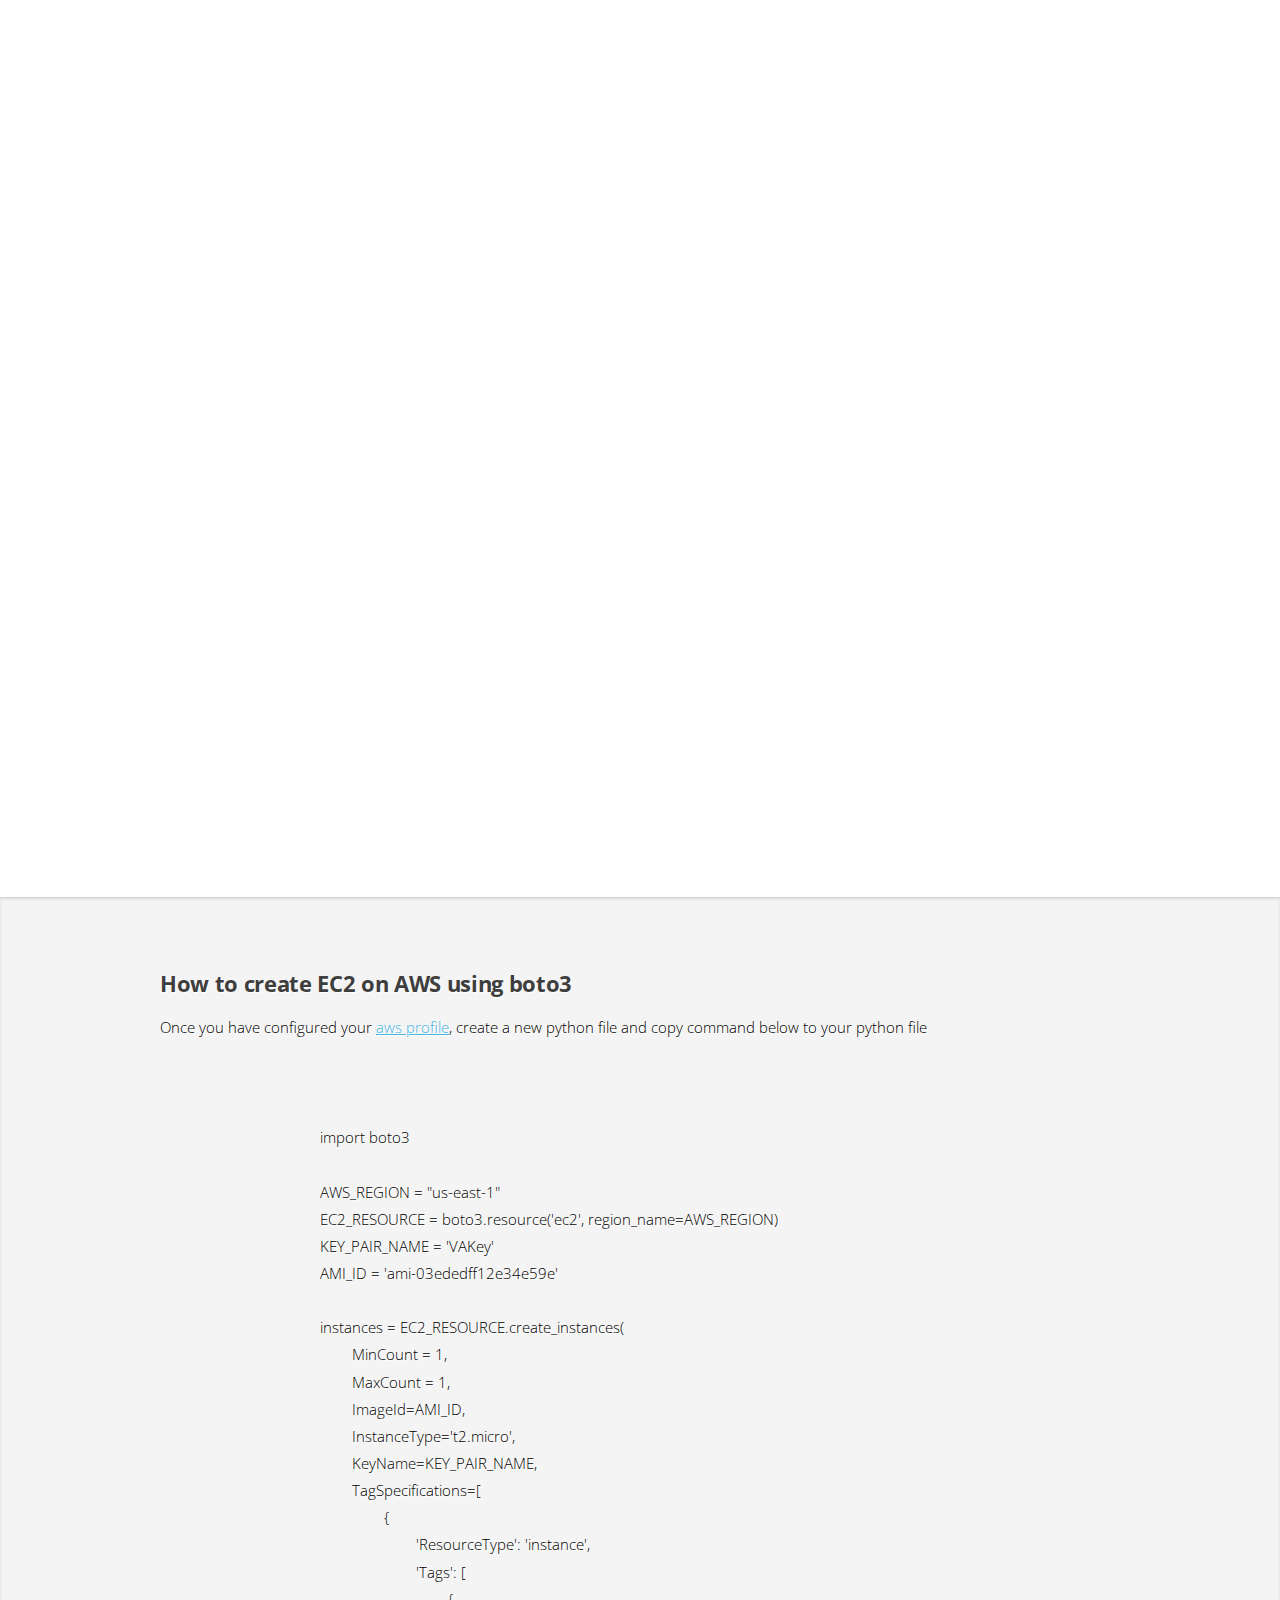
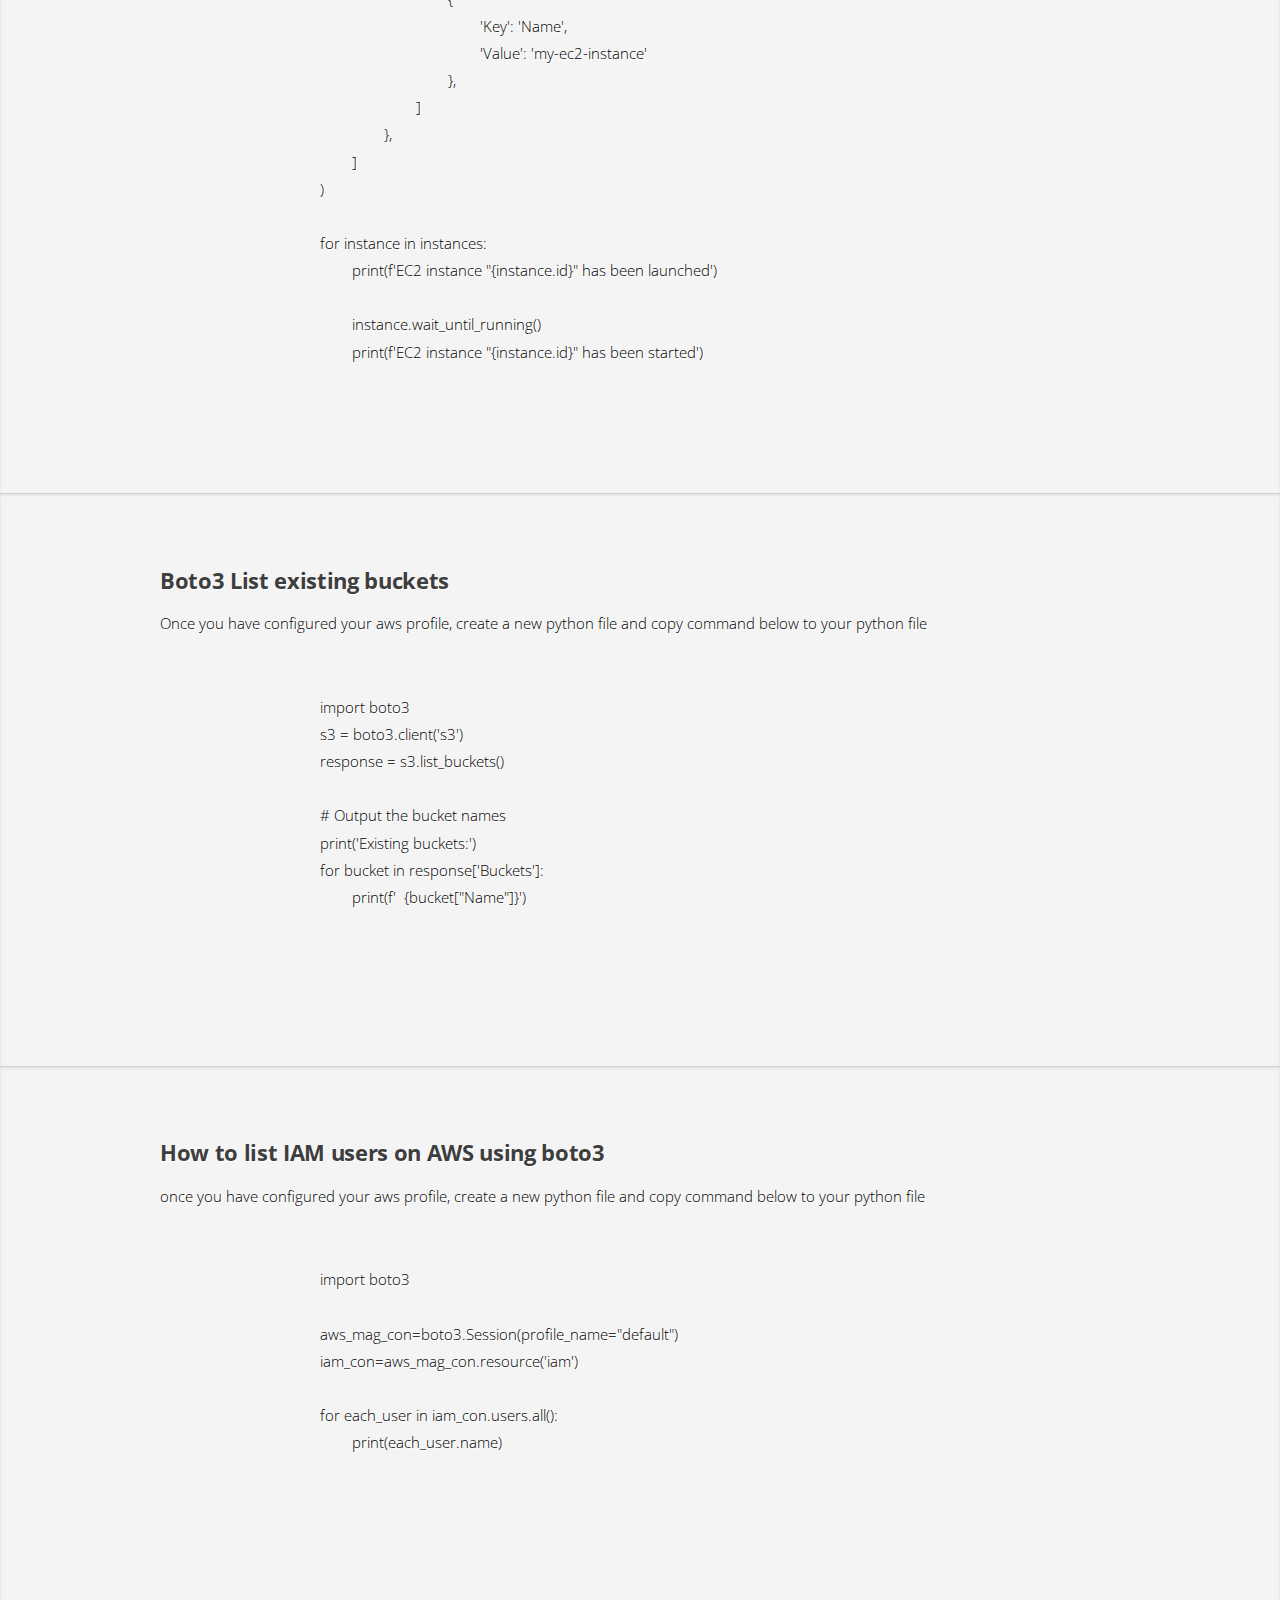
==== commit afc2db74: "update files" ====
--- a/index.html
+++ b/index.html
@@ -19,8 +19,8 @@
 					<li><a href="#top">RUN</a></li>
 					<li><a href="#blogs">BLOGS</a></li>
 					<li><a href="#portfolio">FOR FUN</a></li>
+					<li><a href="#skills">SKILLS</a></li>
 					<li><a href="#whoami">WHO AM I</a></li>
-					<li><a href="#skills">SKILLS</a></li>
 				</ul>
 			</nav>
 
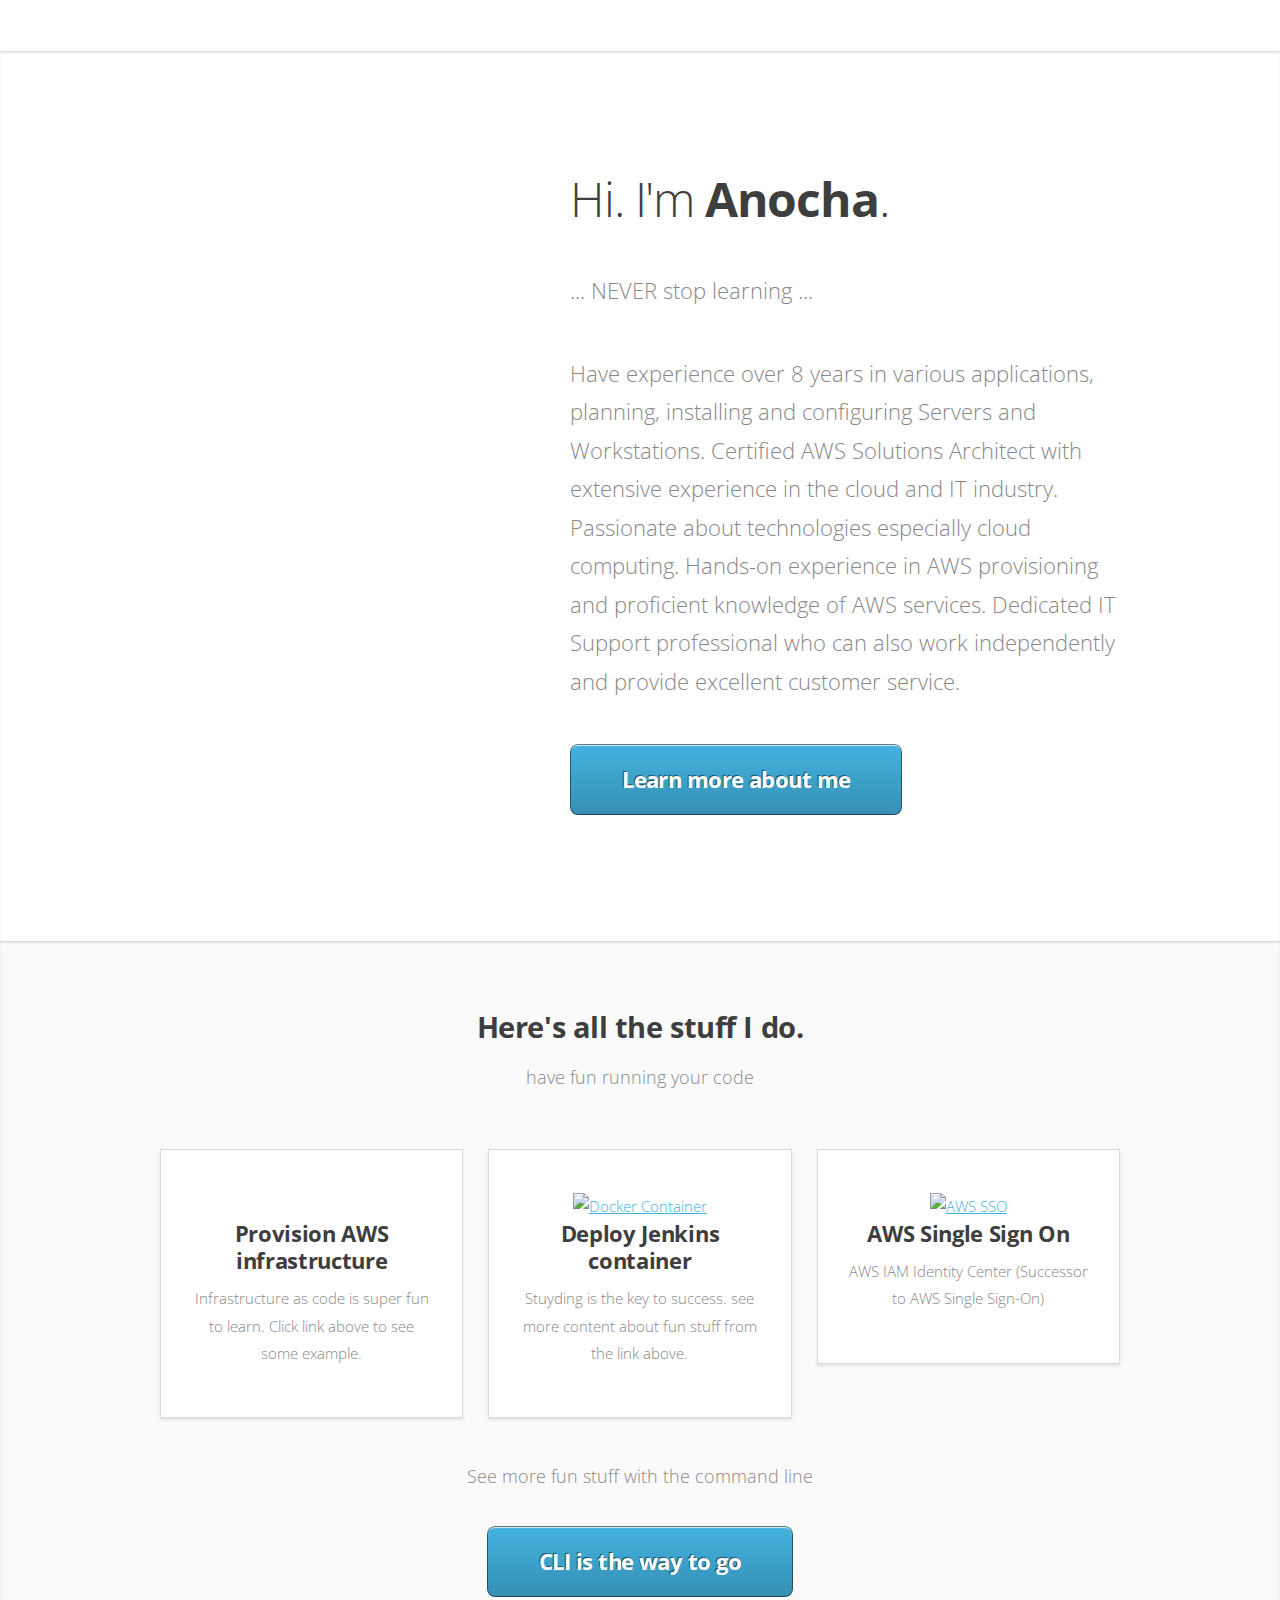
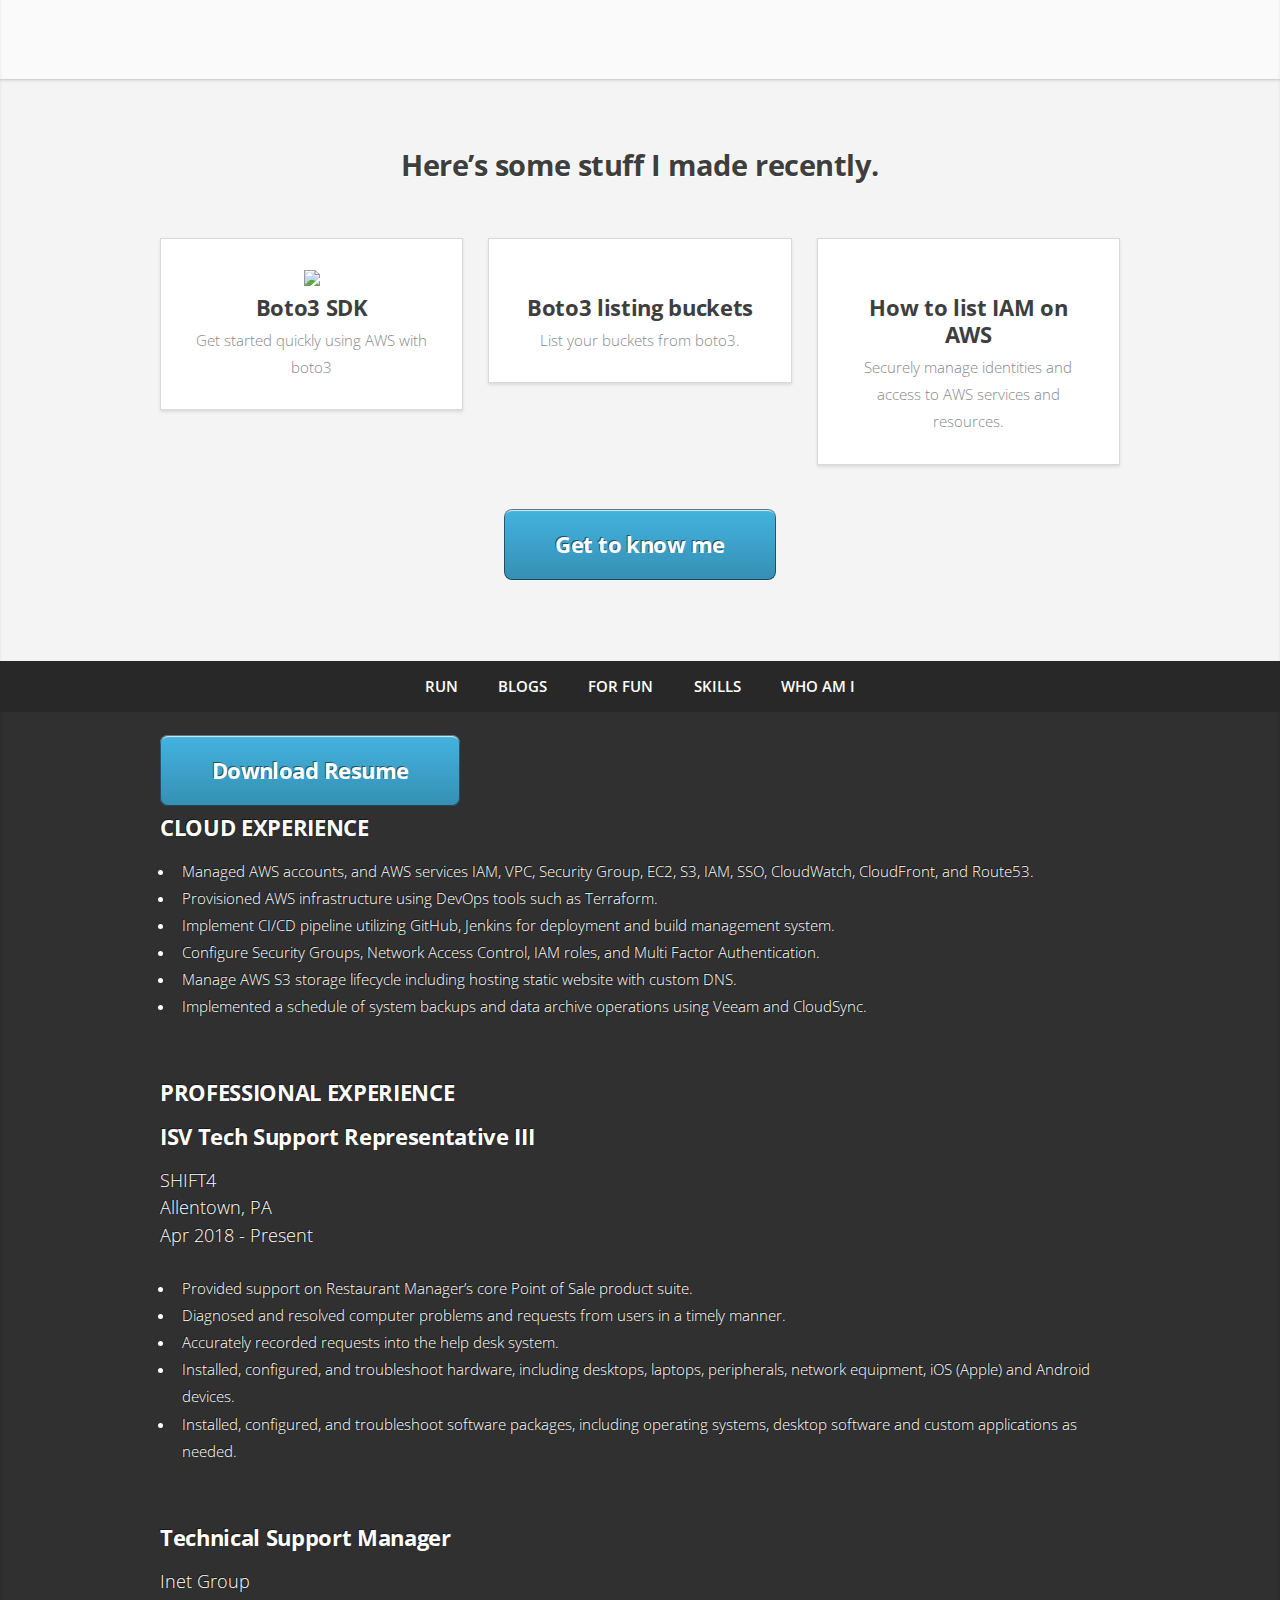
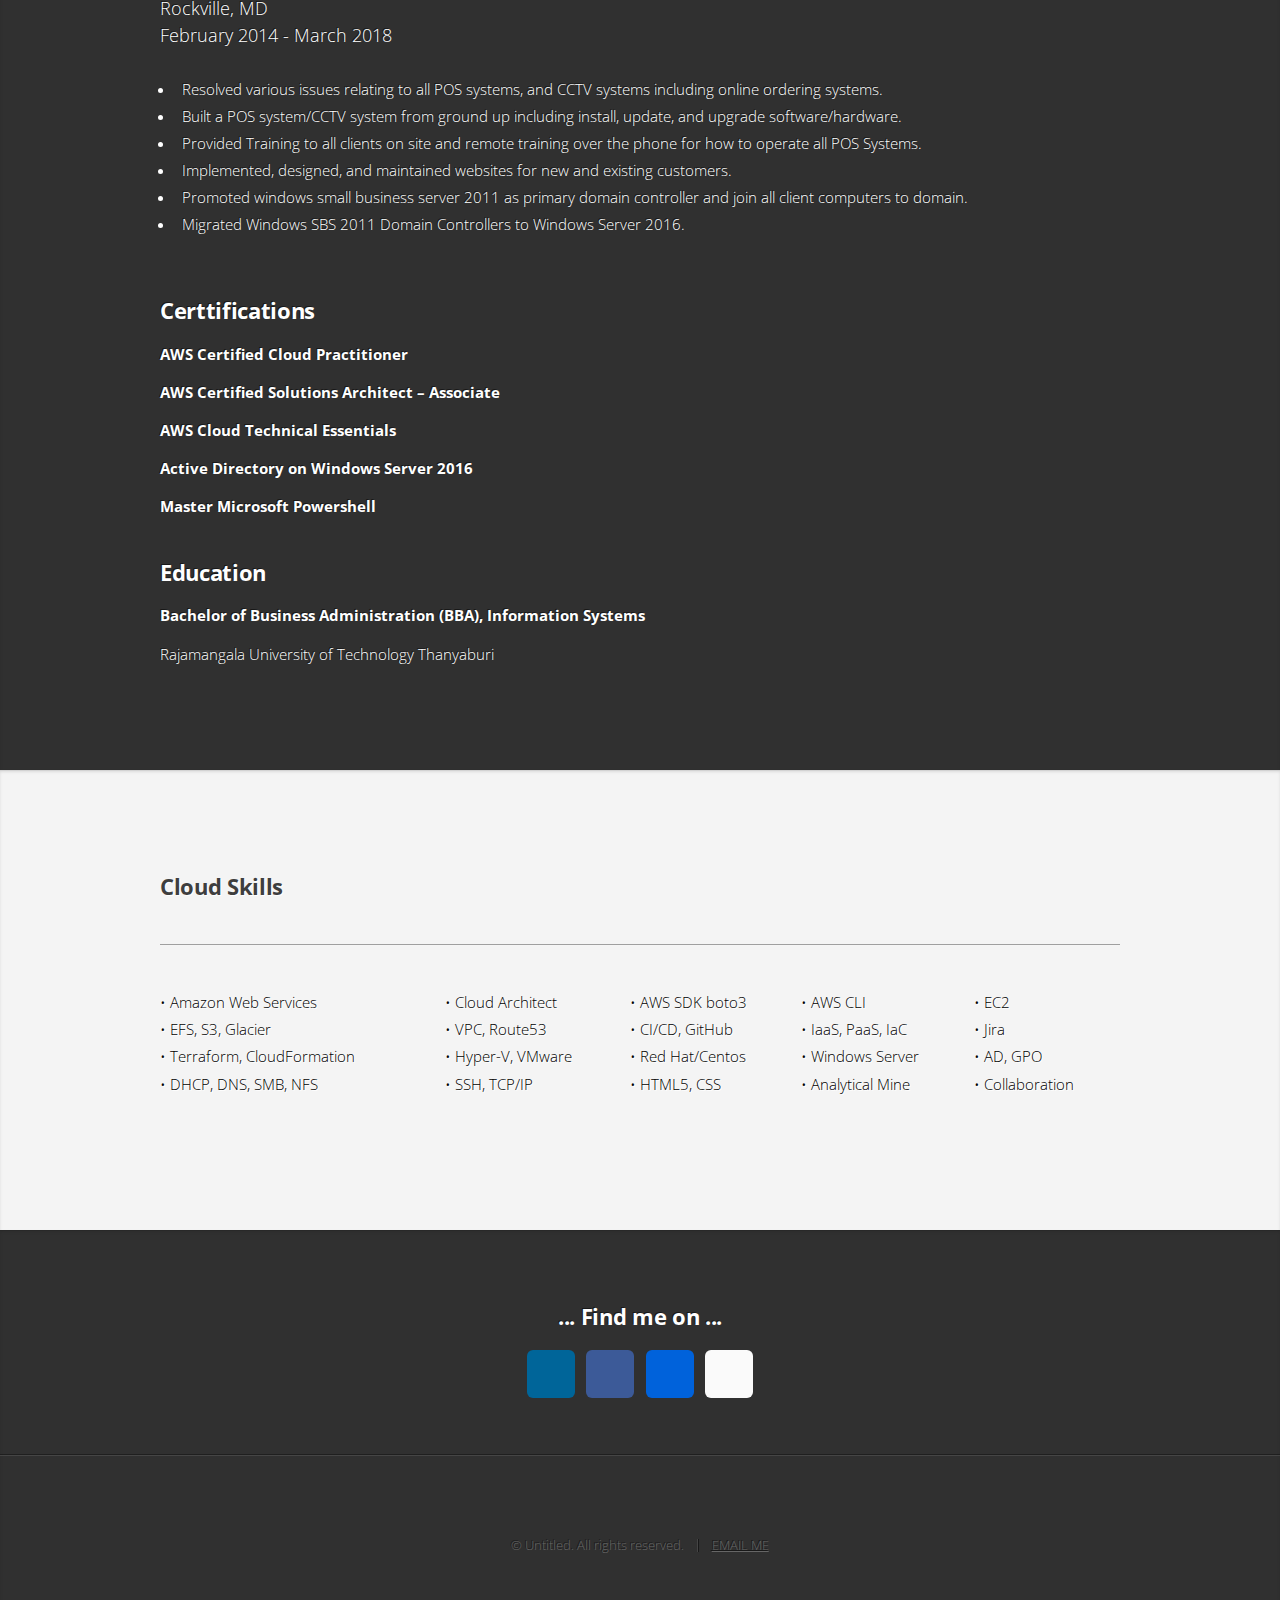
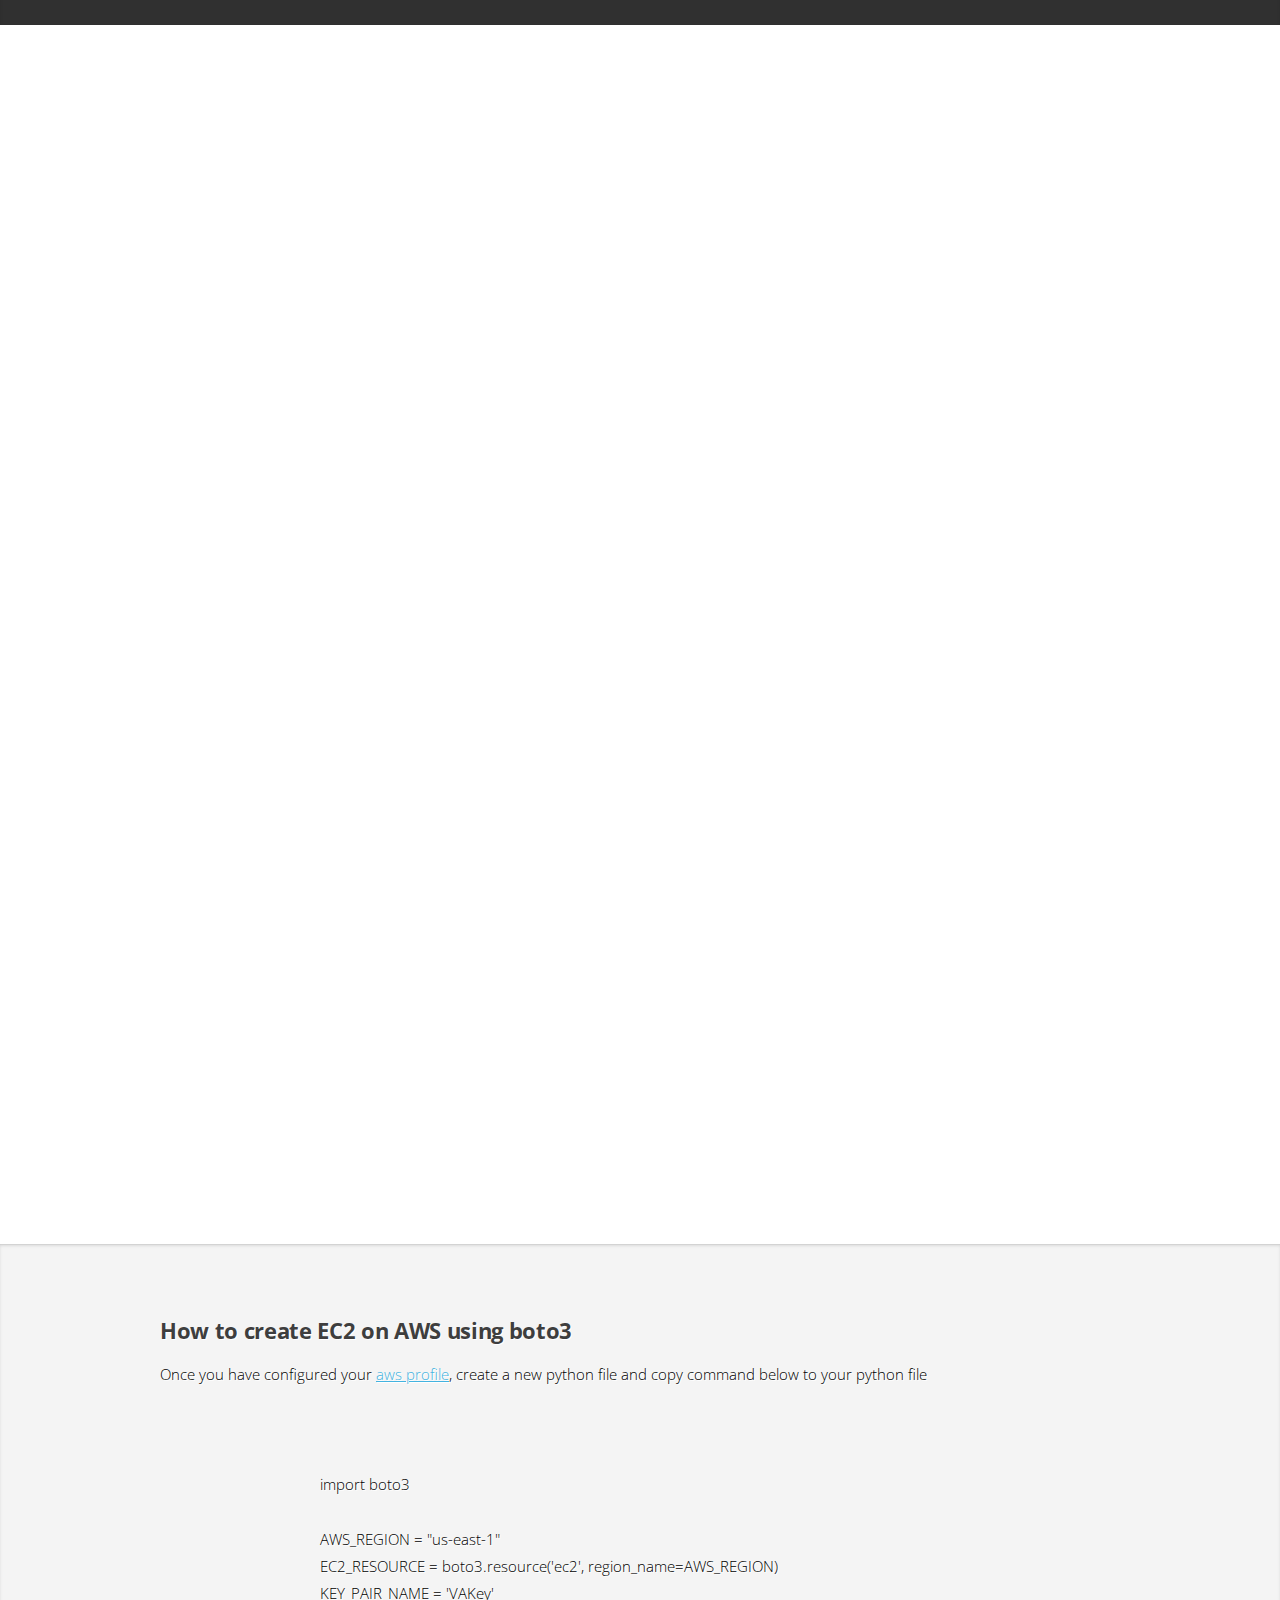
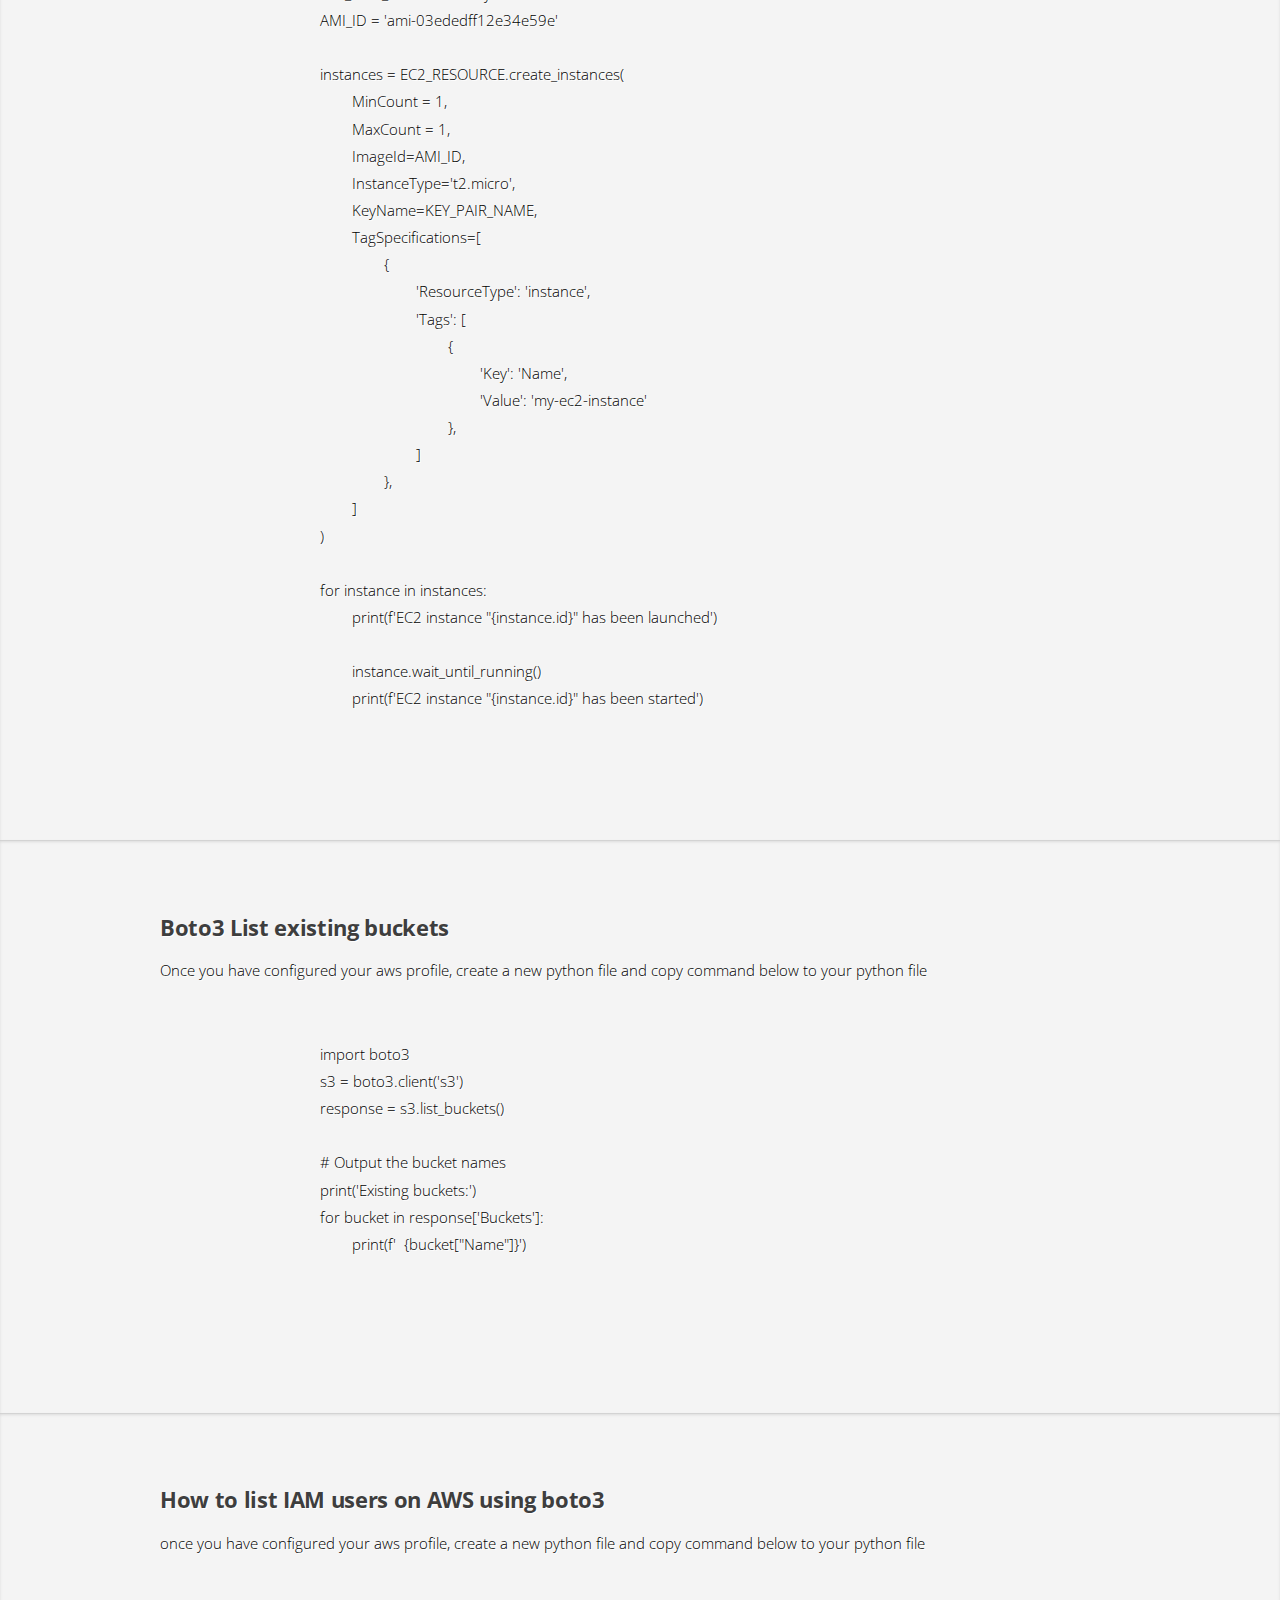
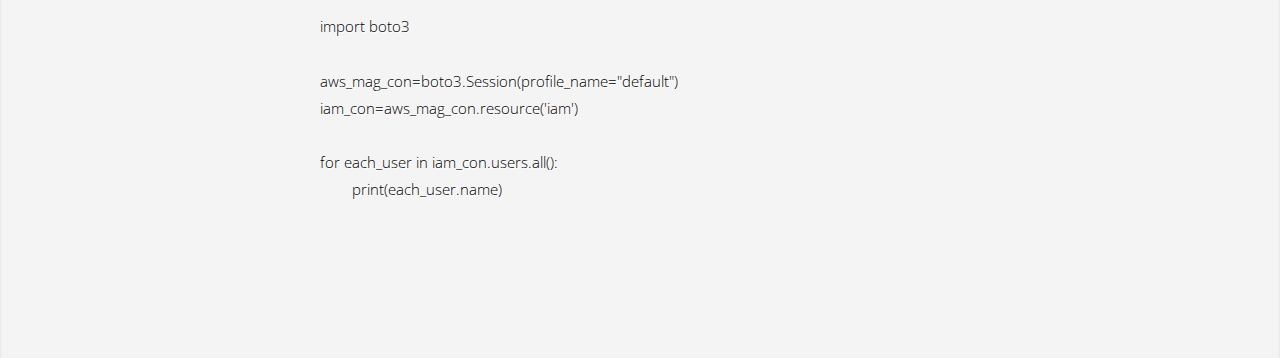
==== commit 9b766814: "Merge pull request #1 from An0cha/rev082222" ====
--- a/index.html
+++ b/index.html
@@ -147,18 +147,29 @@
 				<div class="container left">
 					<a href="https://s3.amazonaws.com/www.rienit.com/documents/Anocha-Resume.pdf" target="_blank" class="button large scrolly">Download Resume</a>
 					<header>
-						<h3>AWS Cloud Administrator</h3>
-						<p>Rivers Construction Group</p>
-						<p>Jessup, MD</p>
-						<p>Apr 2018 - Present</p>
-						<br>
+						<h3>CLOUD EXPERIENCE</h3>
 						<ul style="background-color: none;">
-							<li>Manage AWS accounts, including AWS services such as EC2 instances, VPCs, CloudWatch, CloudFront distributions, Route53 hosted zones & health checks.</li>
-							<li>Provision AWS infrastructure using Terraform.</li>
+							<li>Managed AWS accounts, and AWS services IAM, VPC, Security Group, EC2, S3, IAM, SSO, CloudWatch, CloudFront, and Route53.</li>
+							<li>Provisioned AWS infrastructure using DevOps tools such as Terraform.</li>
 							<li>Implement CI/CD pipeline utilizing GitHub, Jenkins for deployment and build management system.</li>
 							<li>Configure Security Groups, Network Access Control, IAM roles, and Multi Factor Authentication.</li>
 							<li>Manage AWS S3 storage lifecycle including hosting static website with custom DNS.</li>                                    
 							<li>Implemented a schedule of system backups and data archive operations using Veeam and CloudSync.</li>
+						</ul>
+					</header>
+					<header>
+						<h3>PROFESSIONAL EXPERIENCE</h3>
+						<h3>ISV Tech Support Representative III</h3>
+						<p>SHIFT4</p>
+						<p>Allentown, PA</p>
+						<p>Apr 2018 - Present</p>
+						<br>
+						<ul style="background-color: none;">
+							<li>Provided support on Restaurant Manager’s core Point of Sale product suite.</li>
+							<li>Diagnosed and resolved computer problems and requests from users in a timely manner.</li>
+							<li>Accurately recorded requests into the help desk system.</li>
+							<li>Installed, configured, and troubleshoot hardware, including desktops, laptops, peripherals, network equipment, iOS (Apple) and Android devices.</li>
+							<li>Installed, configured, and troubleshoot software packages, including operating systems, desktop software and custom applications as needed.</li>
 						</ul>
 					</header>
 					<header>
@@ -178,6 +189,7 @@
 					</header>
 
 					<h3>Certtifications</h3>
+					<h4><a href="https://www.credly.com/badges/8a7d65b1-adff-4182-871f-2977a8daf32b/public_url" target="_blank">AWS Certified Cloud Practitioner</a></h4>
 					<h4><a href="https://www.credly.com/badges/97094915-df39-4e6c-8376-425c0ce08558/public_url" target="_blank">AWS Certified Solutions Architect – Associate</a></h4>
 					<h4><a href="https://www.coursera.org/account/accomplishments/certificate/FSY7HBBAQK4E" target="_blank">AWS Cloud Technical Essentials</a></h4>
 					<h4><a href="https://udemy-certificate.s3.amazonaws.com/pdf/UC-9ec53504-ce94-42ed-bfb9-28179a1e6e2f.pdf" target="_blank">Active Directory on Windows Server 2016</a></h4>
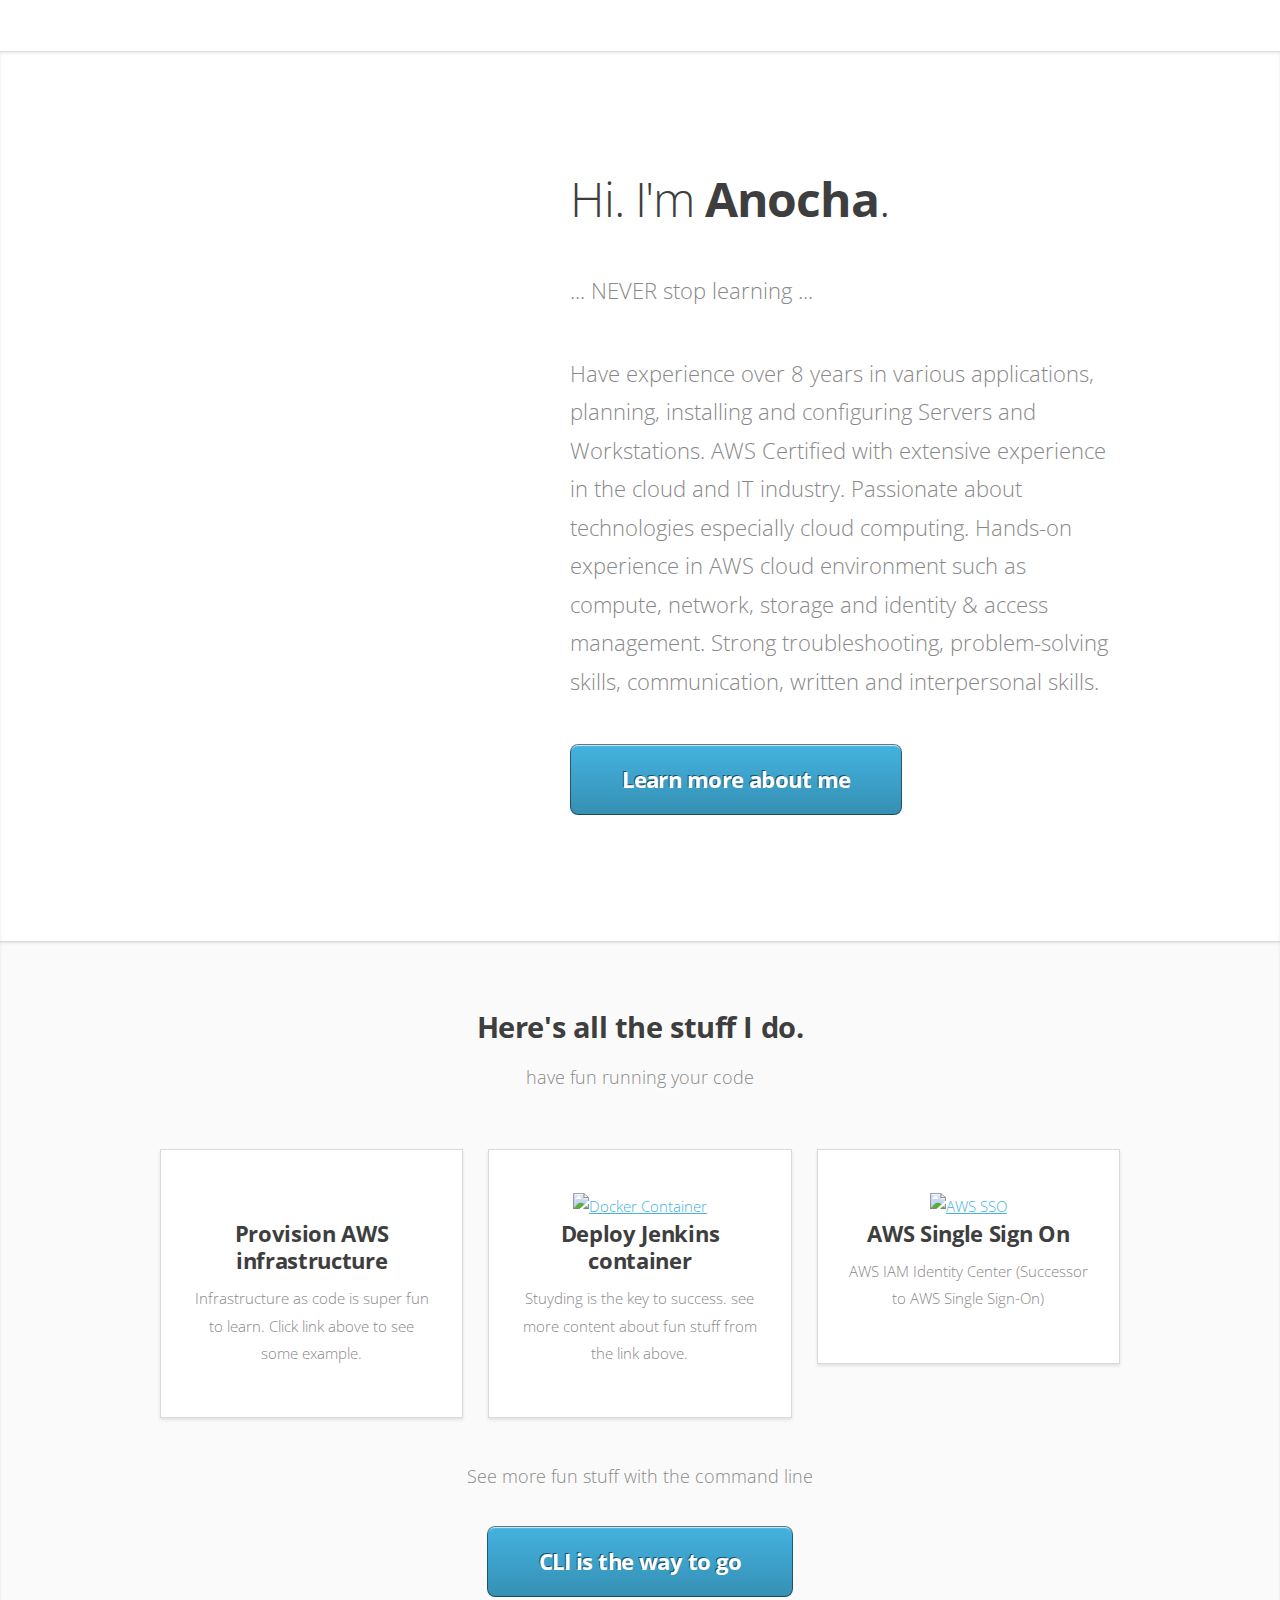
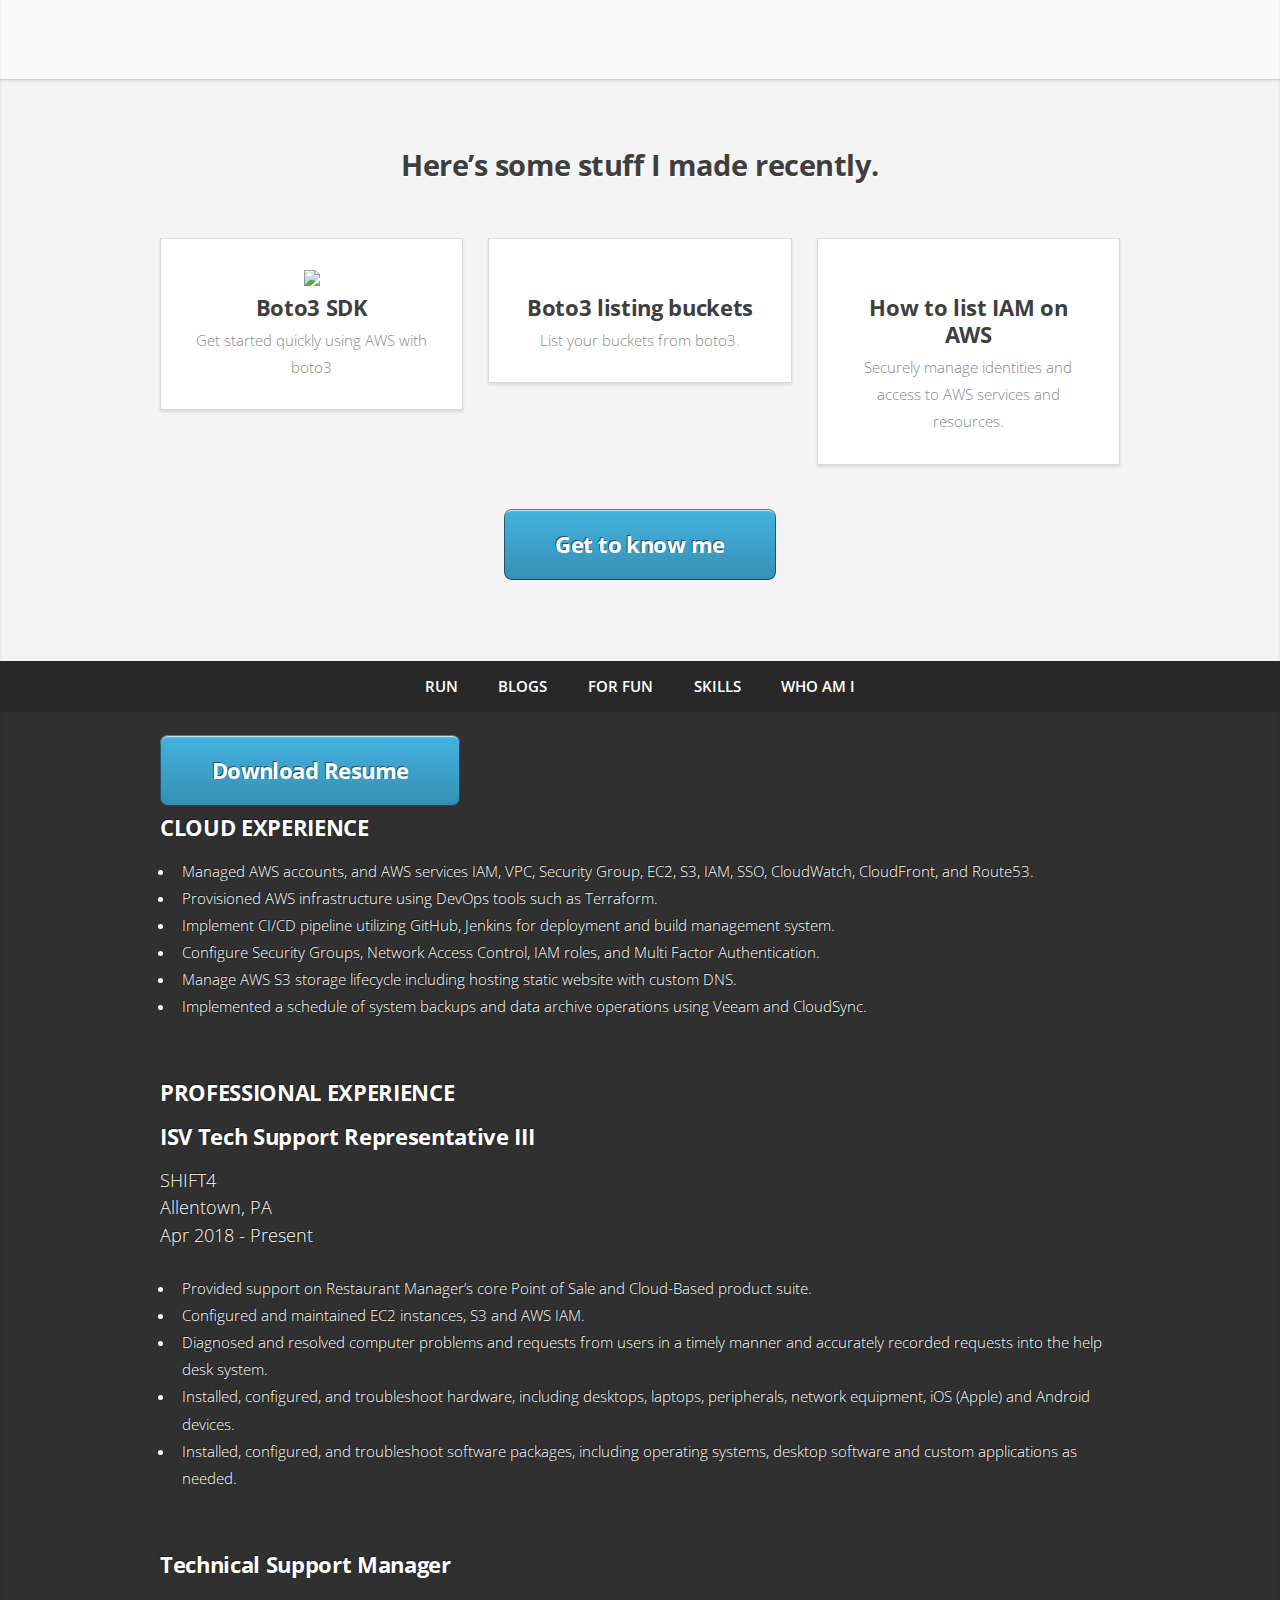
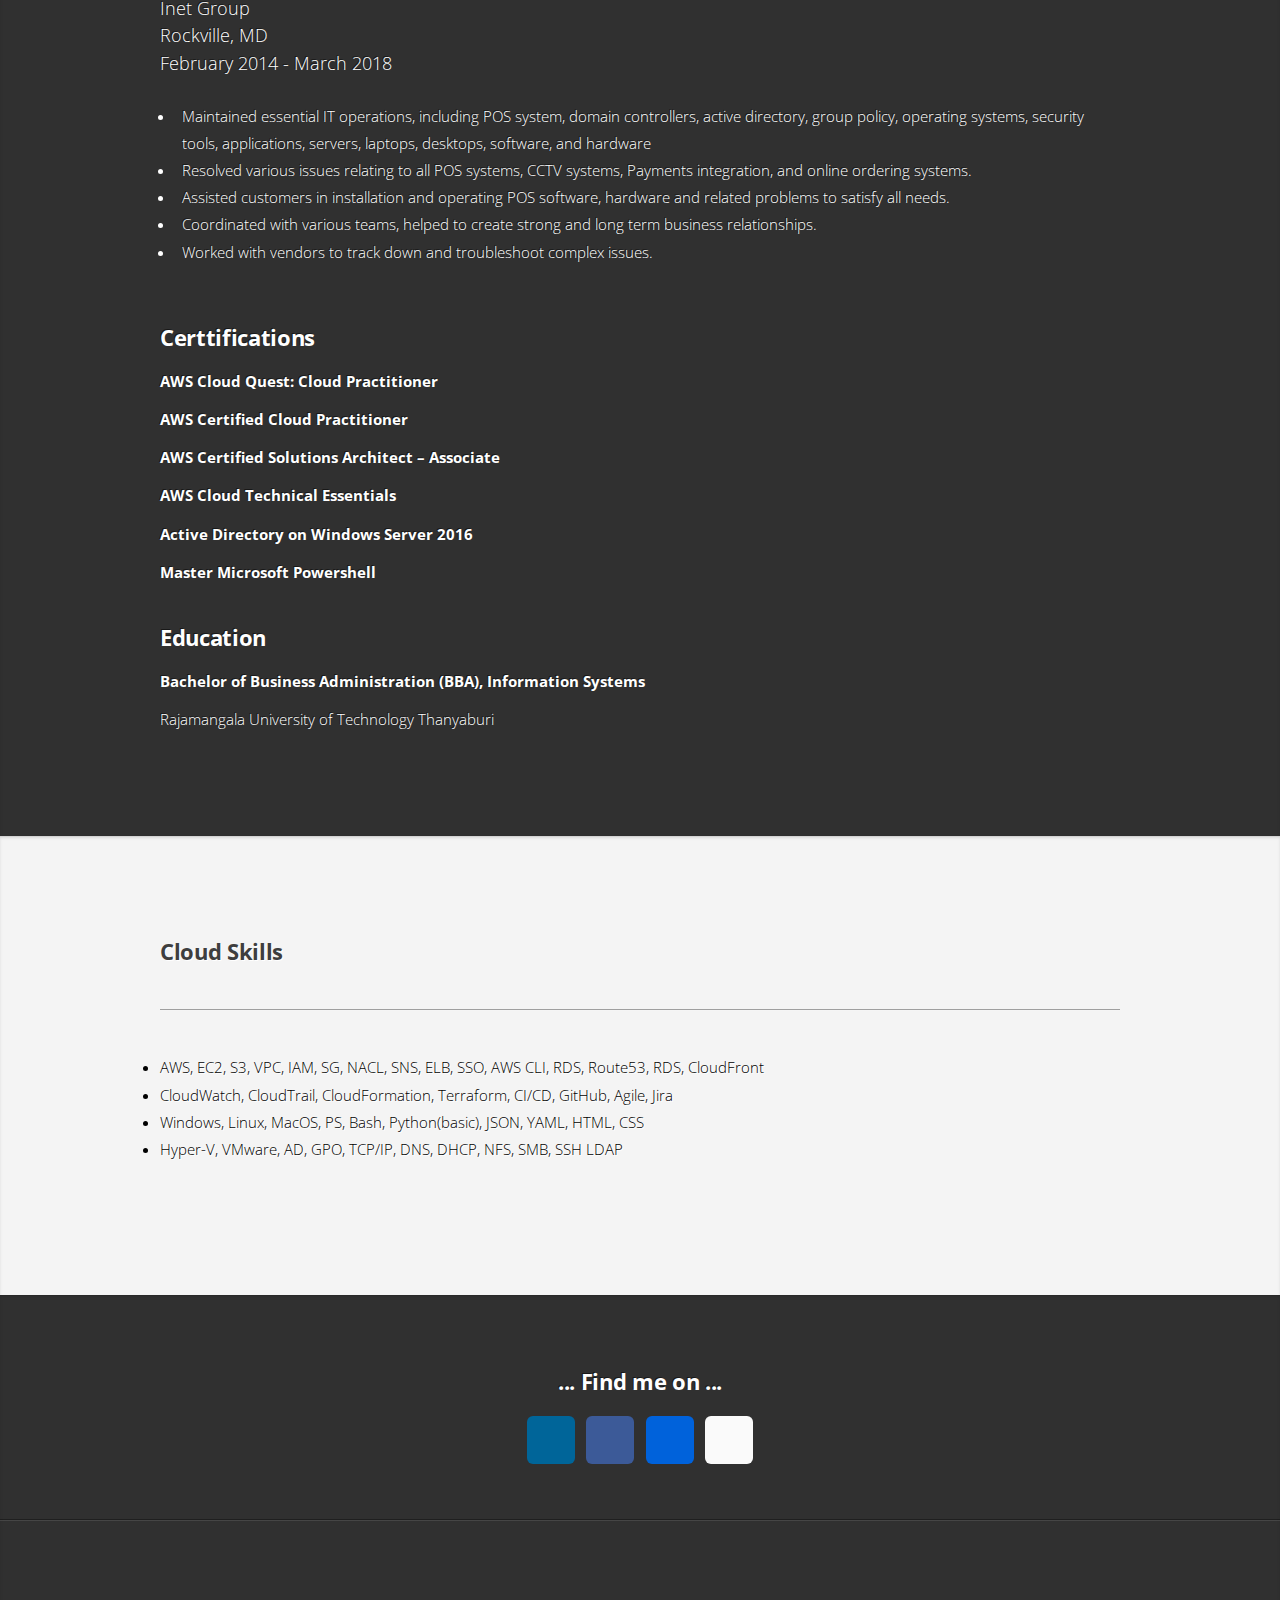
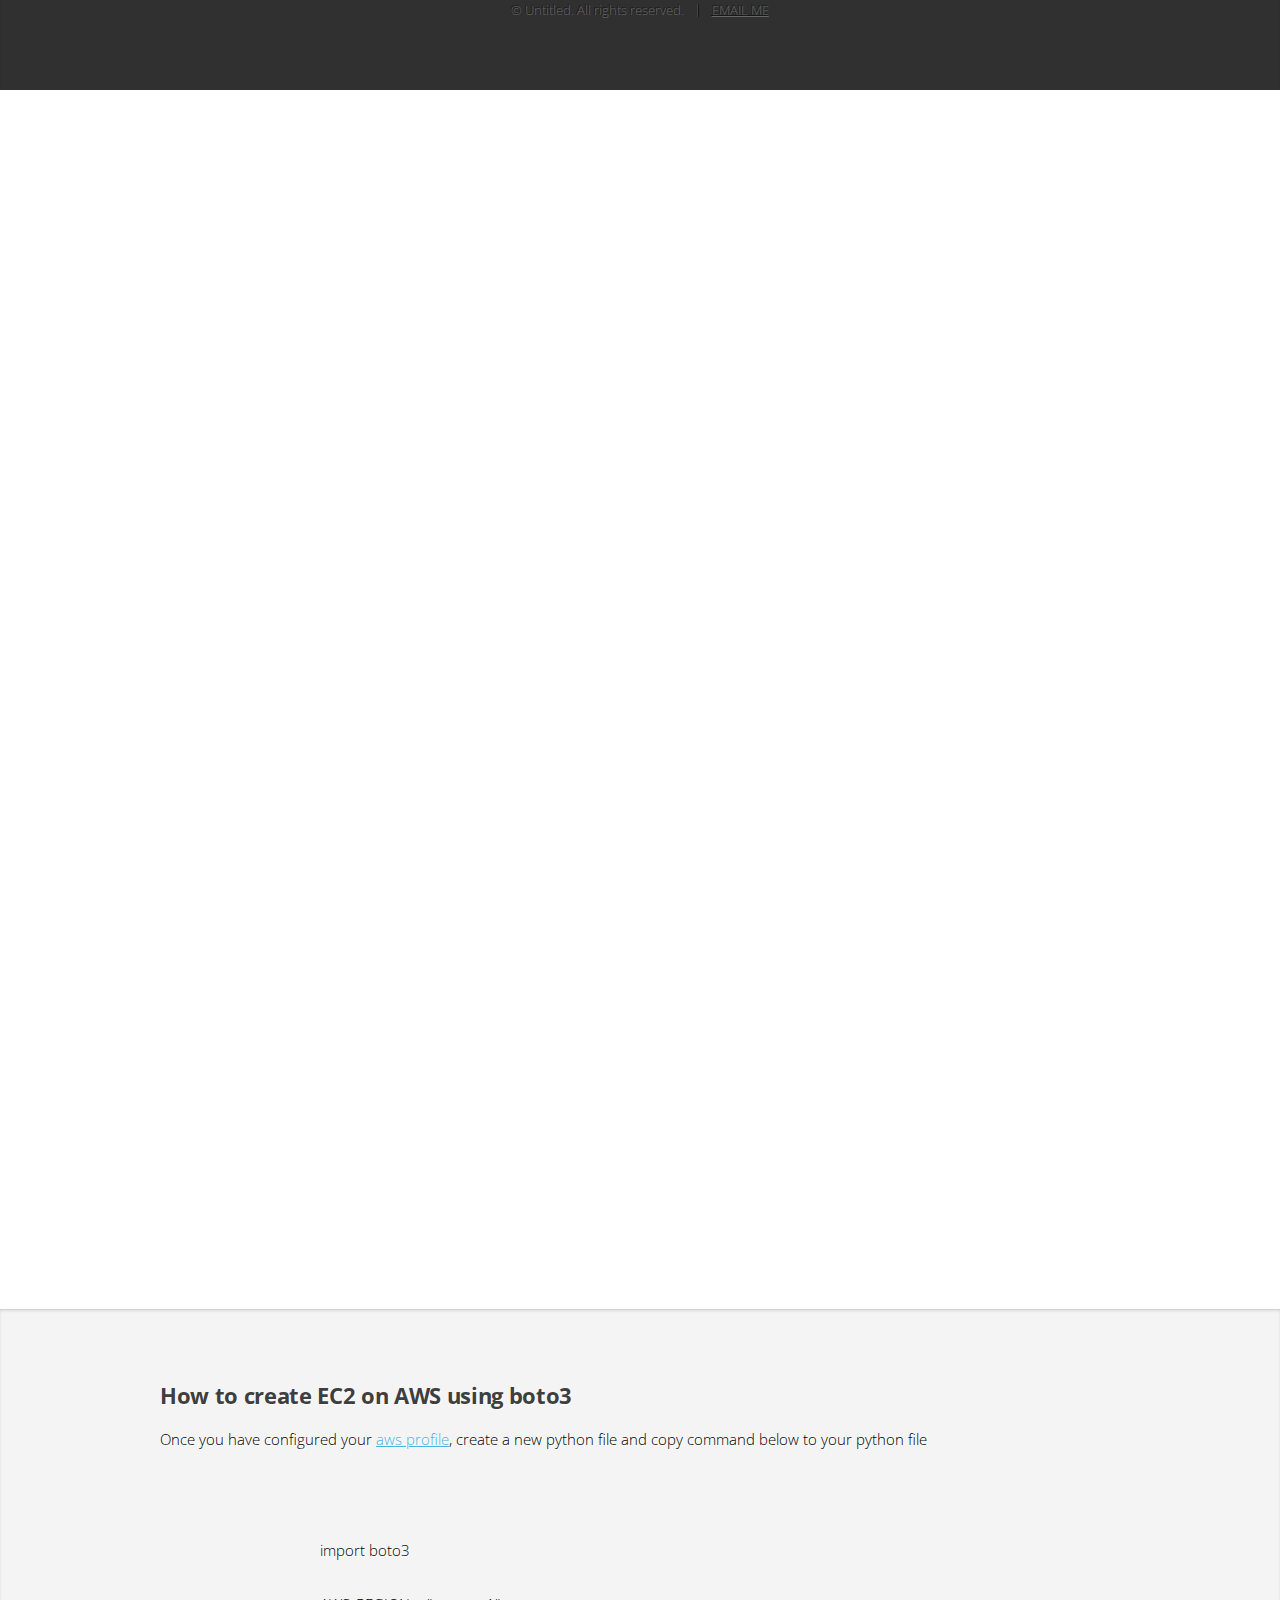
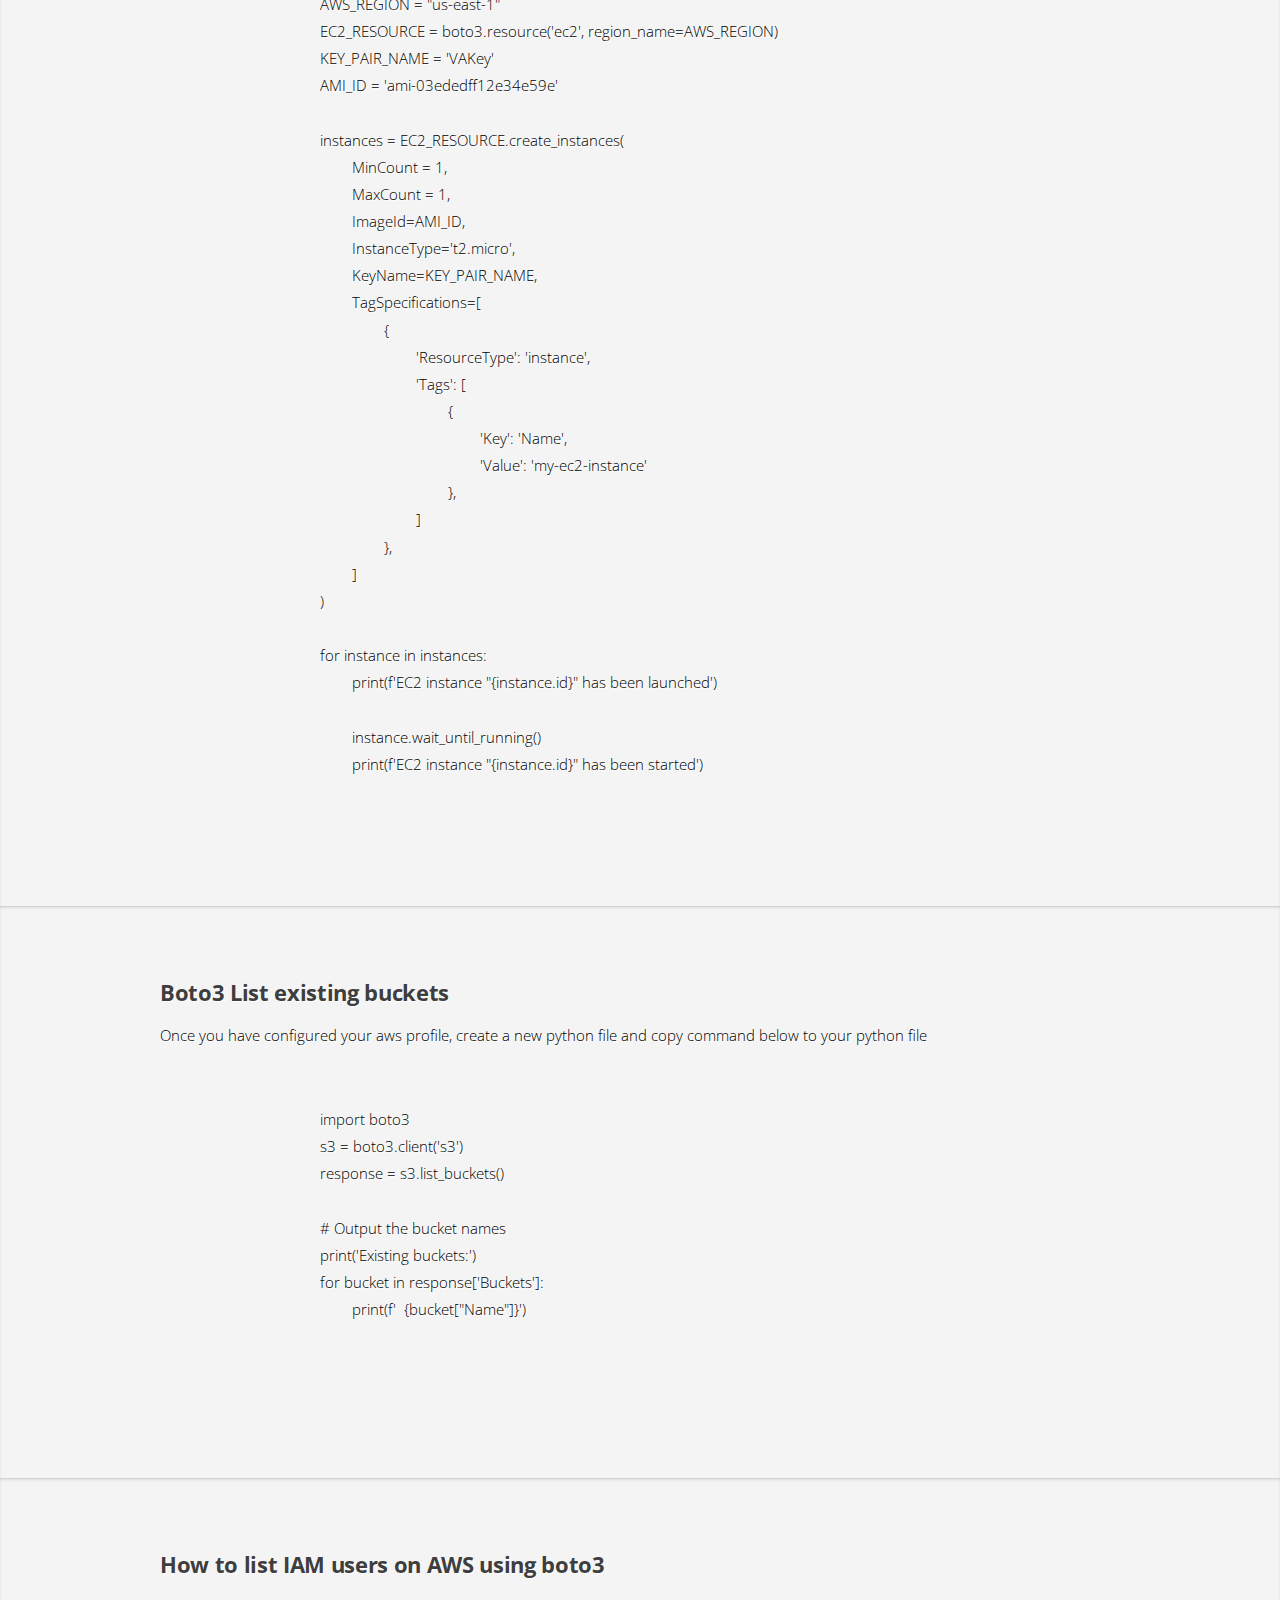
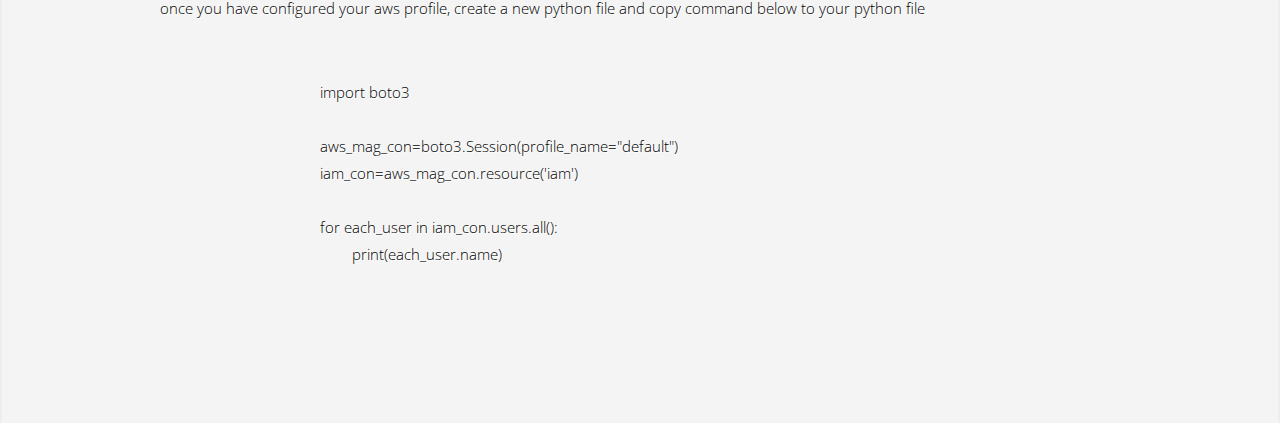
==== commit e2220ac3: "update terraform files" ====
--- a/index.html
+++ b/index.html
@@ -36,7 +36,7 @@
 								<h1>Hi. I'm <strong>Anocha</strong>.</h1>
 							</header>
 							<p id="summary">... NEVER stop learning ... </p>
-							<p>Have experience over 8 years in various applications, planning, installing and configuring Servers and Workstations. Certified AWS Solutions Architect with extensive experience in the cloud and IT industry. Passionate about technologies especially cloud computing. Hands-on experience in AWS provisioning and proficient knowledge of AWS services. Dedicated IT Support professional who can also work independently and provide excellent customer service.</p>
+							<p>Have experience over 8 years in various applications, planning, installing and configuring Servers and Workstations. AWS Certified with extensive experience in the cloud and IT industry. Passionate about technologies especially cloud computing. Hands-on experience in AWS cloud environment such as compute, network, storage and identity & access management. Strong troubleshooting, problem-solving skills, communication, written and interpersonal skills.</p>
 							<a href="#whoami" class="button large scrolly">Learn more about me</a>
 						</div>
 					</div>
@@ -165,9 +165,9 @@
 						<p>Apr 2018 - Present</p>
 						<br>
 						<ul style="background-color: none;">
-							<li>Provided support on Restaurant Manager’s core Point of Sale product suite.</li>
-							<li>Diagnosed and resolved computer problems and requests from users in a timely manner.</li>
-							<li>Accurately recorded requests into the help desk system.</li>
+							<li>Provided support on Restaurant Manager’s core Point of Sale and Cloud-Based product suite.</li>
+							<li>Configured and maintained EC2 instances, S3 and AWS IAM.</li>
+							<li>Diagnosed and resolved computer problems and requests from users in a timely manner and accurately recorded requests into the help desk system.</li>
 							<li>Installed, configured, and troubleshoot hardware, including desktops, laptops, peripherals, network equipment, iOS (Apple) and Android devices.</li>
 							<li>Installed, configured, and troubleshoot software packages, including operating systems, desktop software and custom applications as needed.</li>
 						</ul>
@@ -179,16 +179,16 @@
 						<p>February 2014 - March 2018</p>
 						<br>
 						<ul style="background-color: none;">
-							<li>Resolved various issues relating to all POS systems, and CCTV systems including online ordering systems.</li>
-							<li>Built a POS system/CCTV system from ground up including install, update, and upgrade software/hardware.</li>
-							<li>Provided Training to all clients on site and remote training over the phone for how to operate all POS Systems.</li>
-							<li>Implemented, designed, and maintained websites for new and existing customers.</li>
-							<li>Promoted windows small business server 2011 as primary domain controller and join all client computers to domain.</li>                                    
-							<li>Migrated Windows SBS 2011 Domain Controllers to Windows Server 2016.</li>
+							<li>Maintained essential IT operations, including POS system, domain controllers, active directory, group policy, operating systems, security tools, applications, servers, laptops, desktops, software, and hardware</li>
+							<li>Resolved various issues relating to all POS systems, CCTV systems, Payments integration, and online ordering systems.</li>
+							<li>Assisted customers in installation and operating POS software, hardware and related problems to satisfy all needs.</li>
+							<li>Coordinated with various teams, helped to create strong and long term business relationships.</li>
+							<li>Worked with vendors to track down and troubleshoot complex issues.</li>                                    
 						</ul>
 					</header>
 
 					<h3>Certtifications</h3>
+					<h4><a href="https://www.credly.com/badges/0c9bed2e-c42a-4c43-999b-dd37f948519f/public_url" target="_blank">AWS Cloud Quest: Cloud Practitioner</a></h4>
 					<h4><a href="https://www.credly.com/badges/8a7d65b1-adff-4182-871f-2977a8daf32b/public_url" target="_blank">AWS Certified Cloud Practitioner</a></h4>
 					<h4><a href="https://www.credly.com/badges/97094915-df39-4e6c-8376-425c0ce08558/public_url" target="_blank">AWS Certified Solutions Architect – Associate</a></h4>
 					<h4><a href="https://www.coursera.org/account/accomplishments/certificate/FSY7HBBAQK4E" target="_blank">AWS Cloud Technical Essentials</a></h4>
@@ -226,6 +226,7 @@
 					<header>
 						<h3>Cloud Skills</h3>
 						<hr />
+						<!--
 						<table>
 							<tr>
 								<td>&#8226; Amazon Web Services</td>
@@ -256,6 +257,11 @@
 								<td>&#8226; Collaboration</td>
 							</tr>
 						</table>
+						-->
+						<li>AWS, EC2, S3, VPC, IAM, SG, NACL, SNS, ELB, SSO, AWS CLI, RDS, Route53, RDS, CloudFront</li>
+						<li>CloudWatch, CloudTrail, CloudFormation, Terraform, CI/CD, GitHub, Agile, Jira</li>
+						<li>Windows, Linux, MacOS, PS, Bash, Python(basic), JSON, YAML, HTML, CSS</li>
+						<li>Hyper-V, VMware, AD, GPO, TCP/IP, DNS, DHCP, NFS, SMB, SSH LDAP</li>
 					</header>
 				</div>
 			</article>
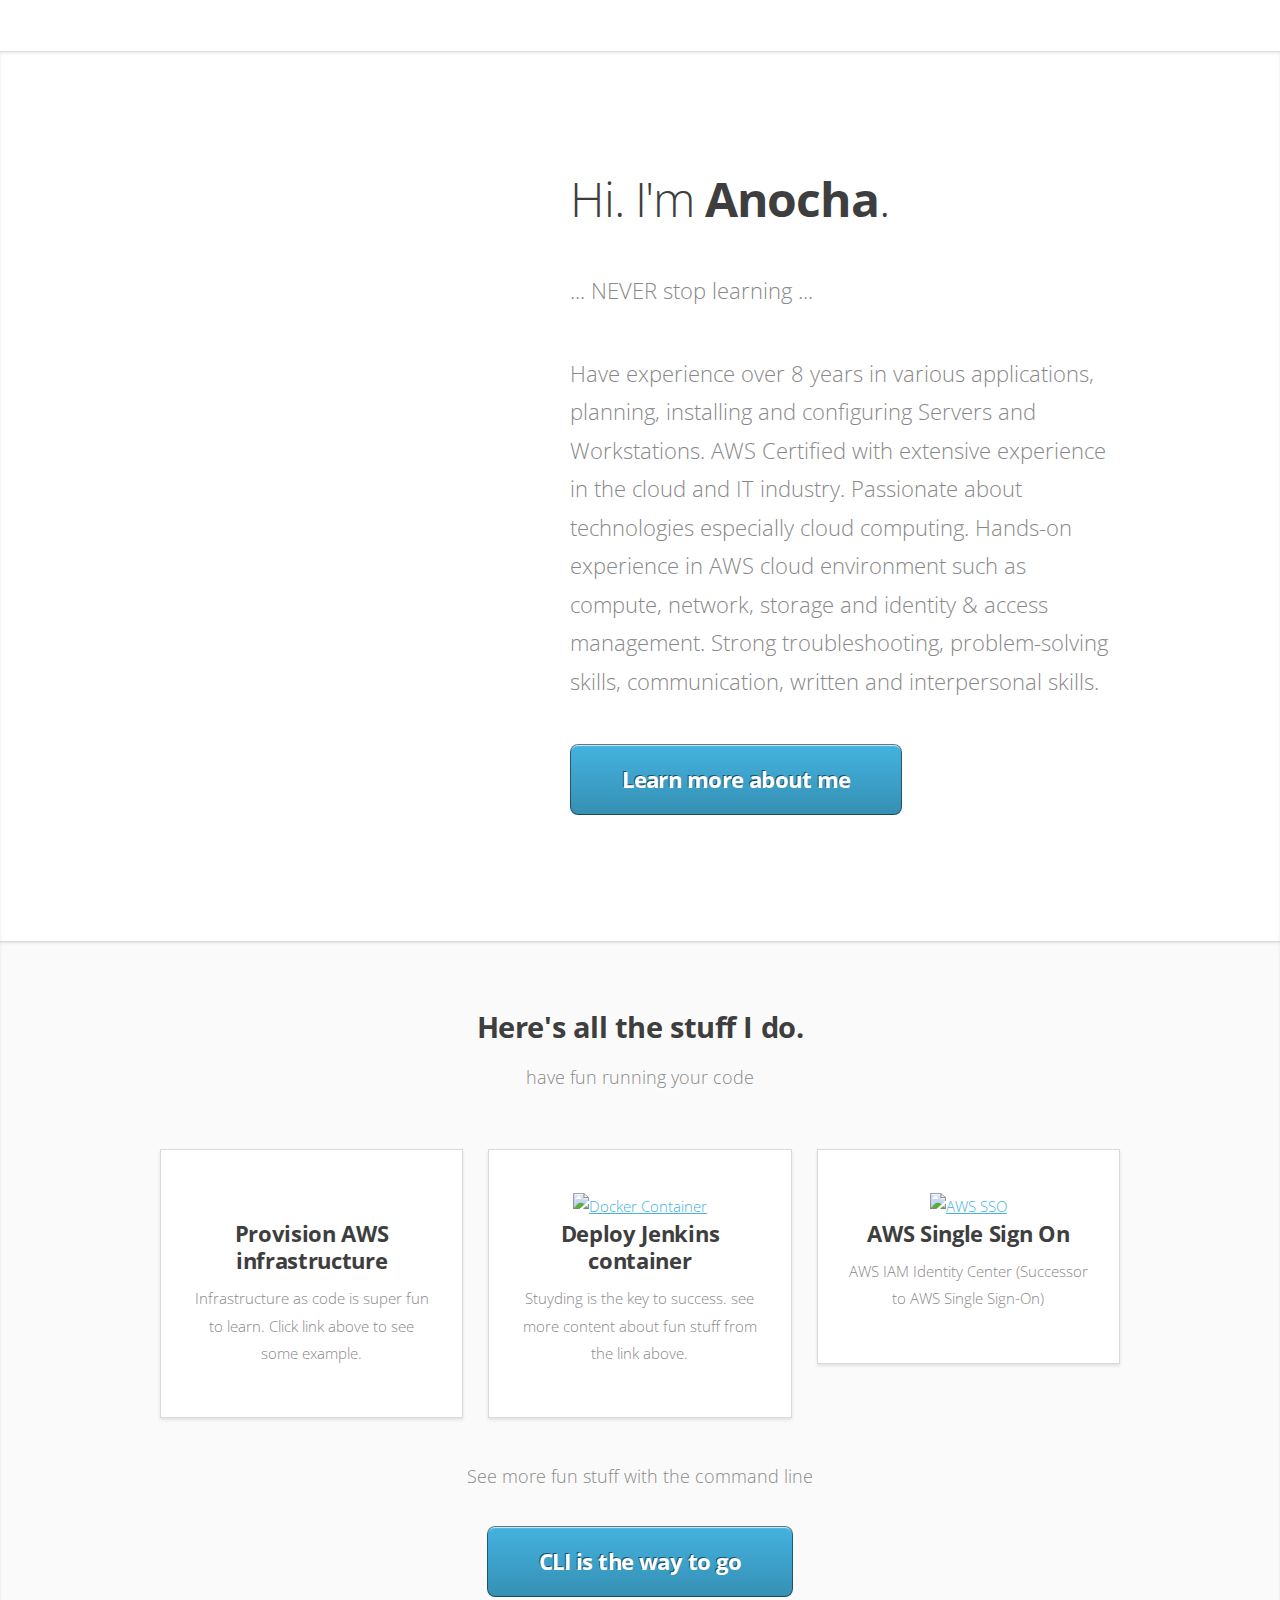
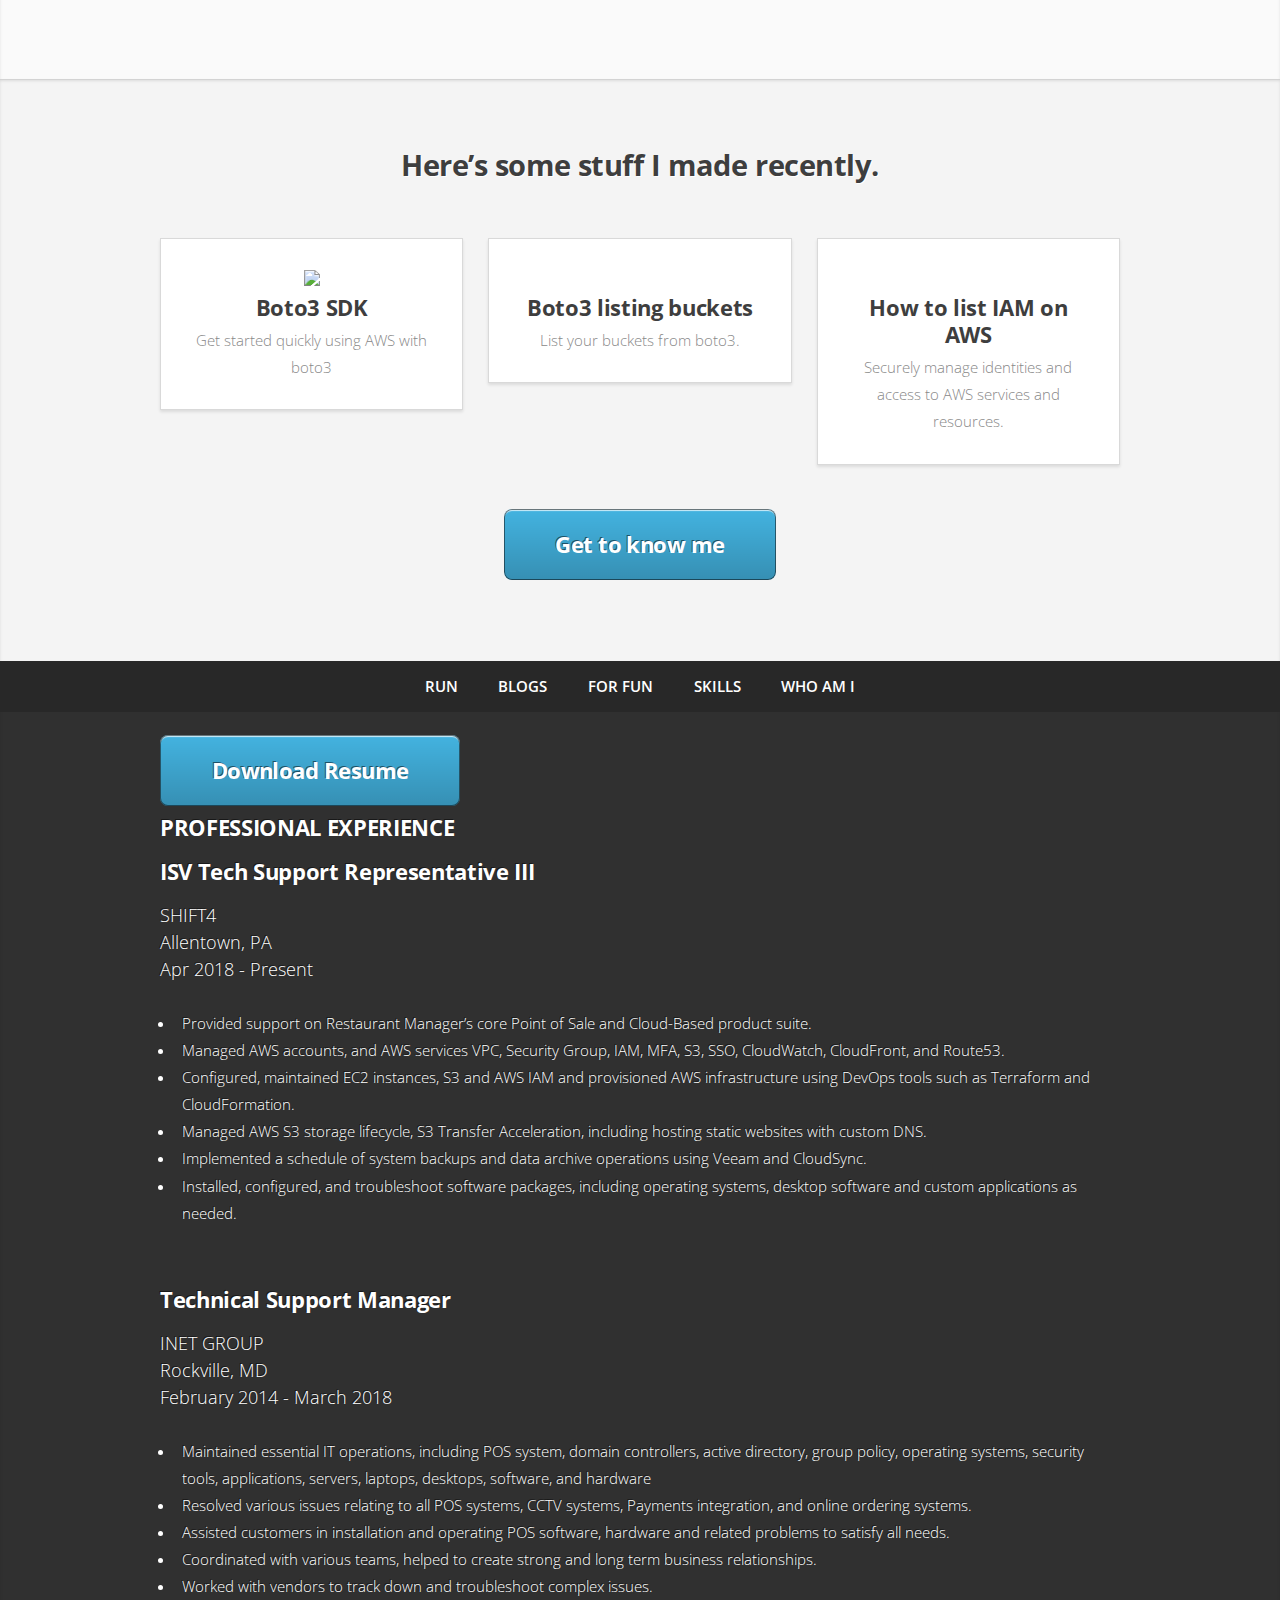
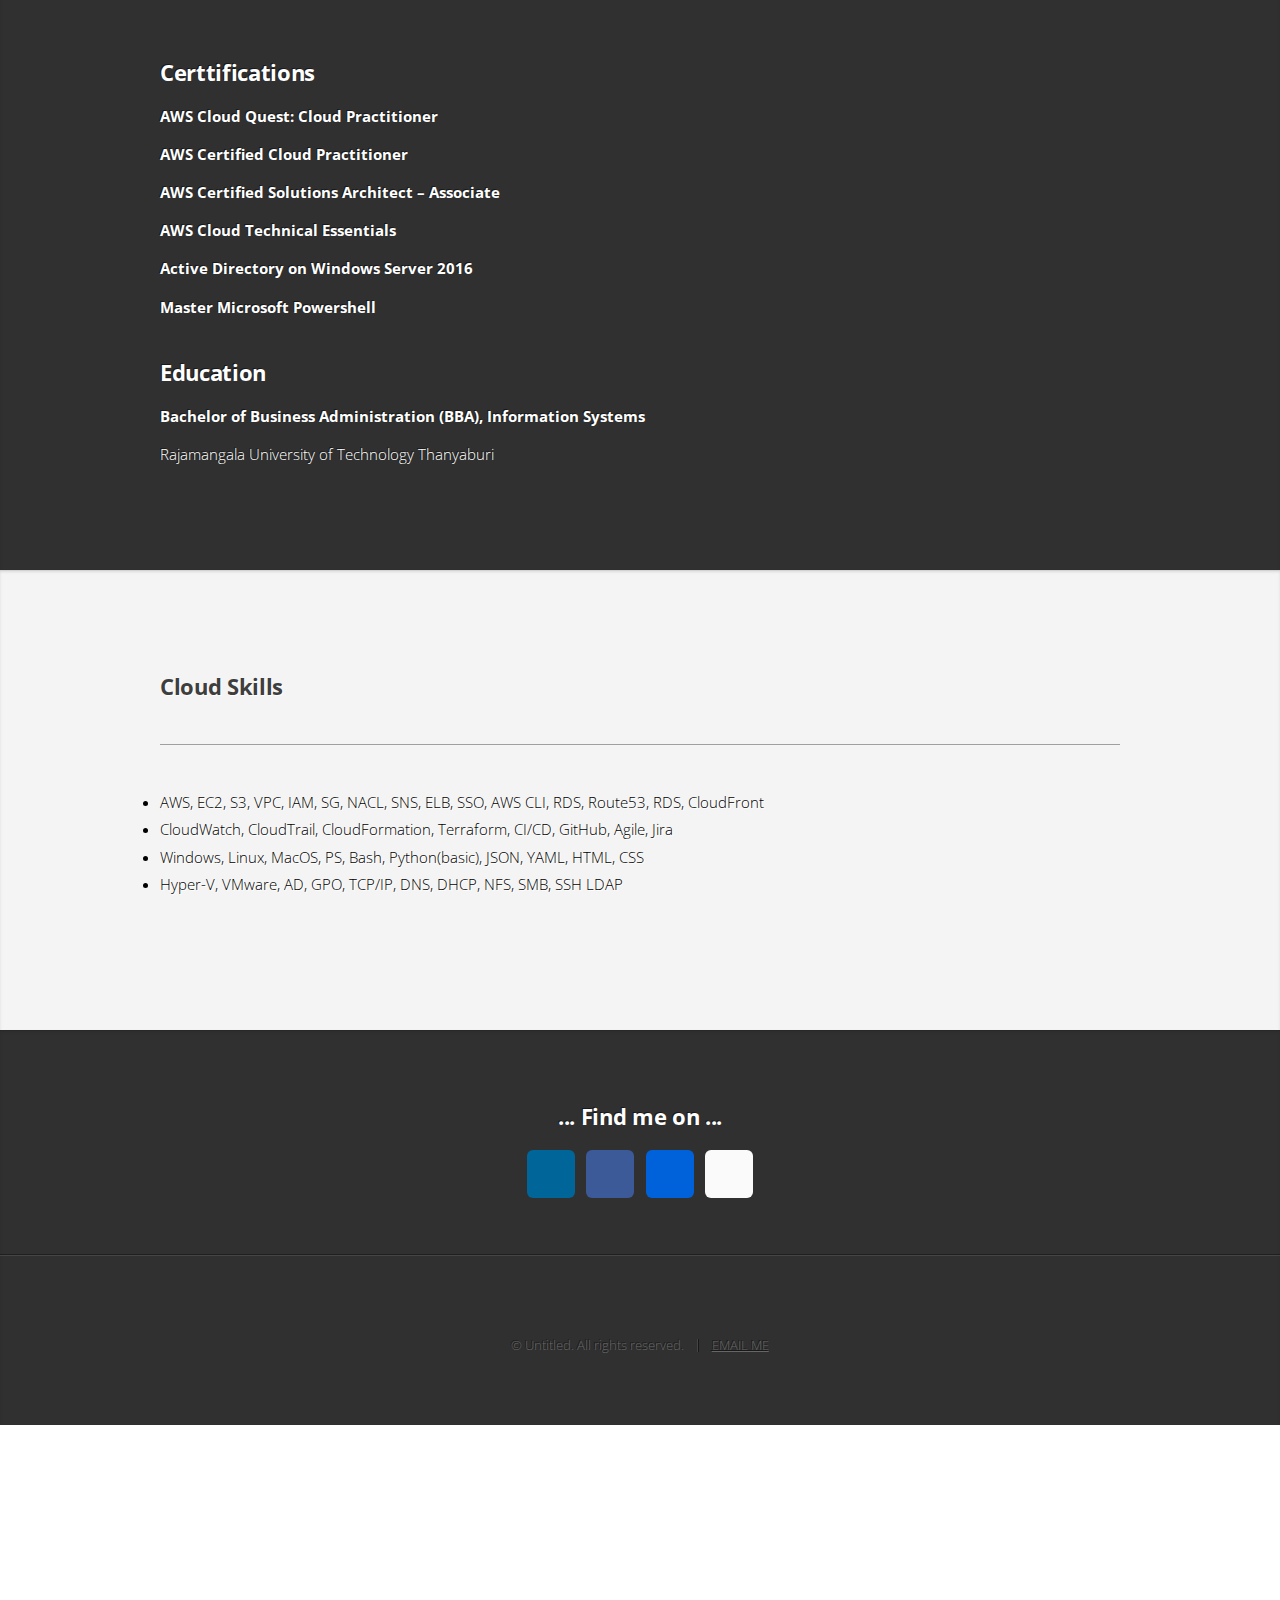
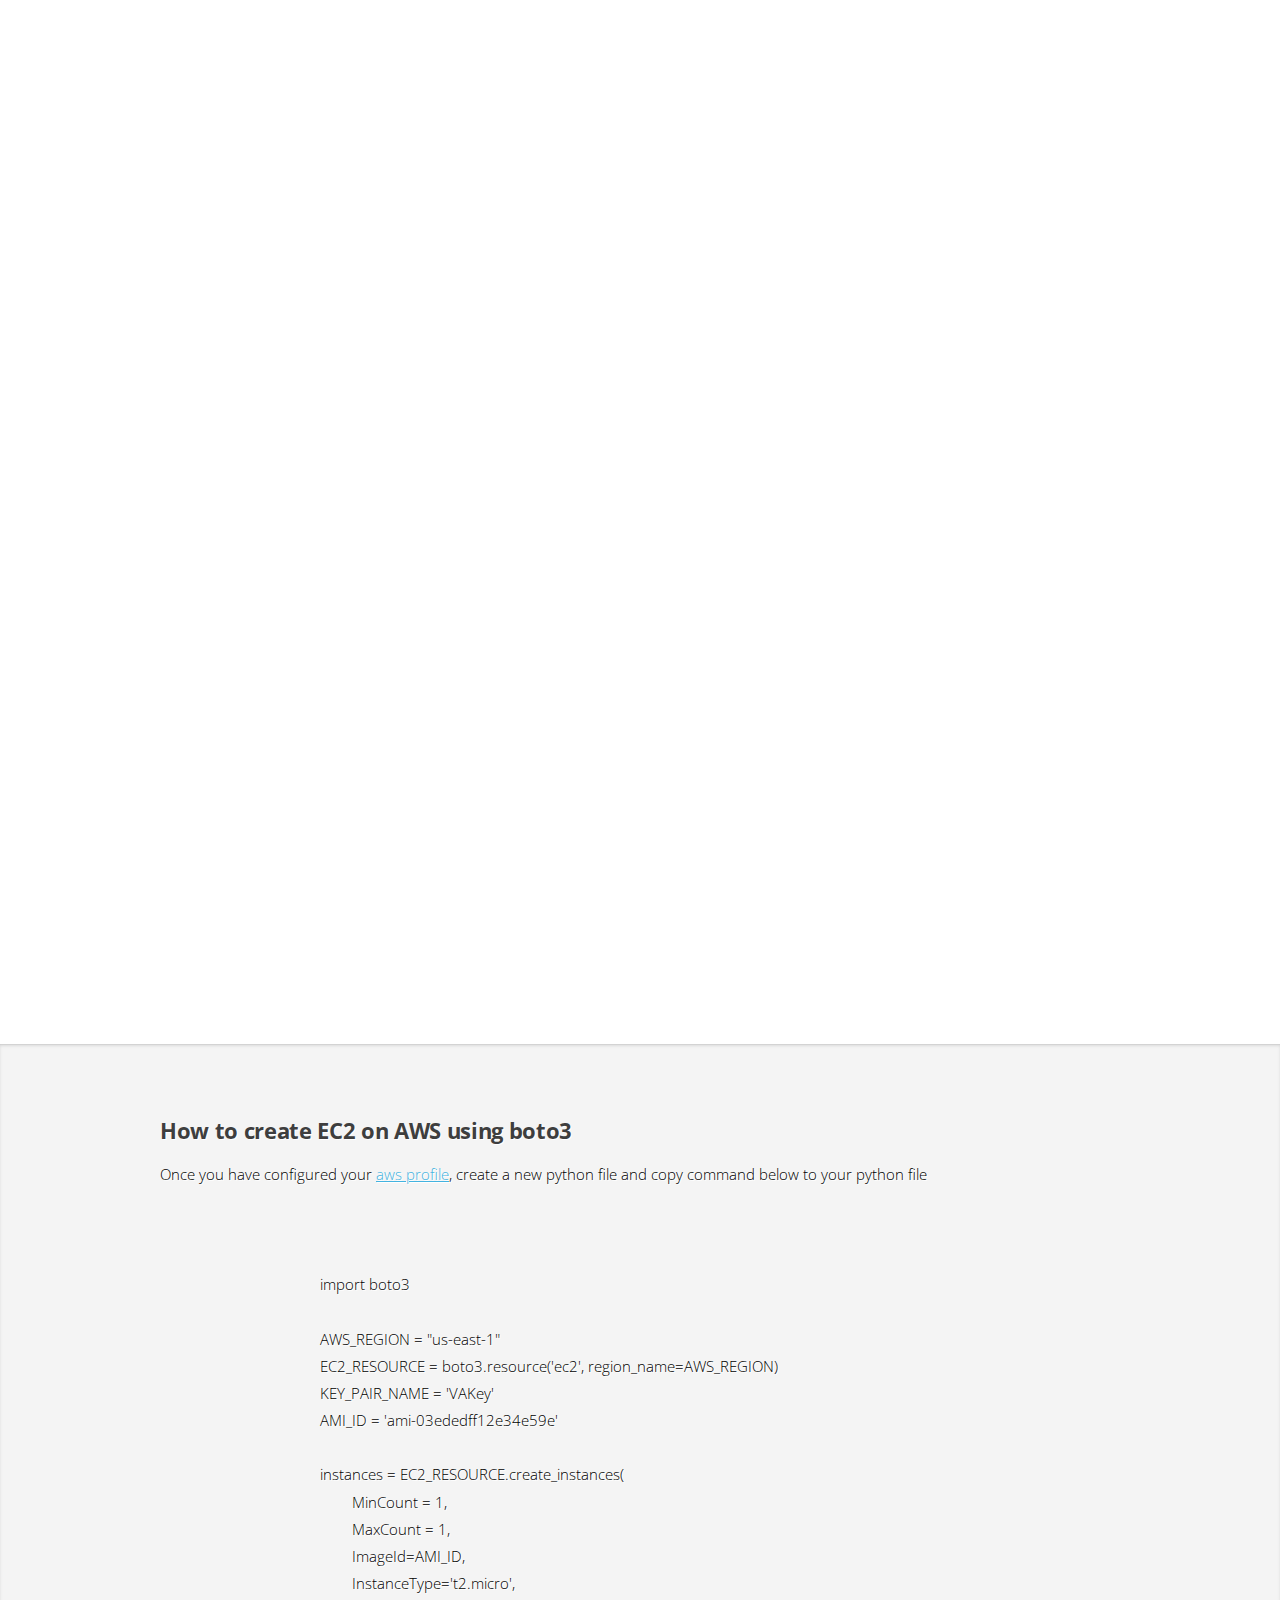
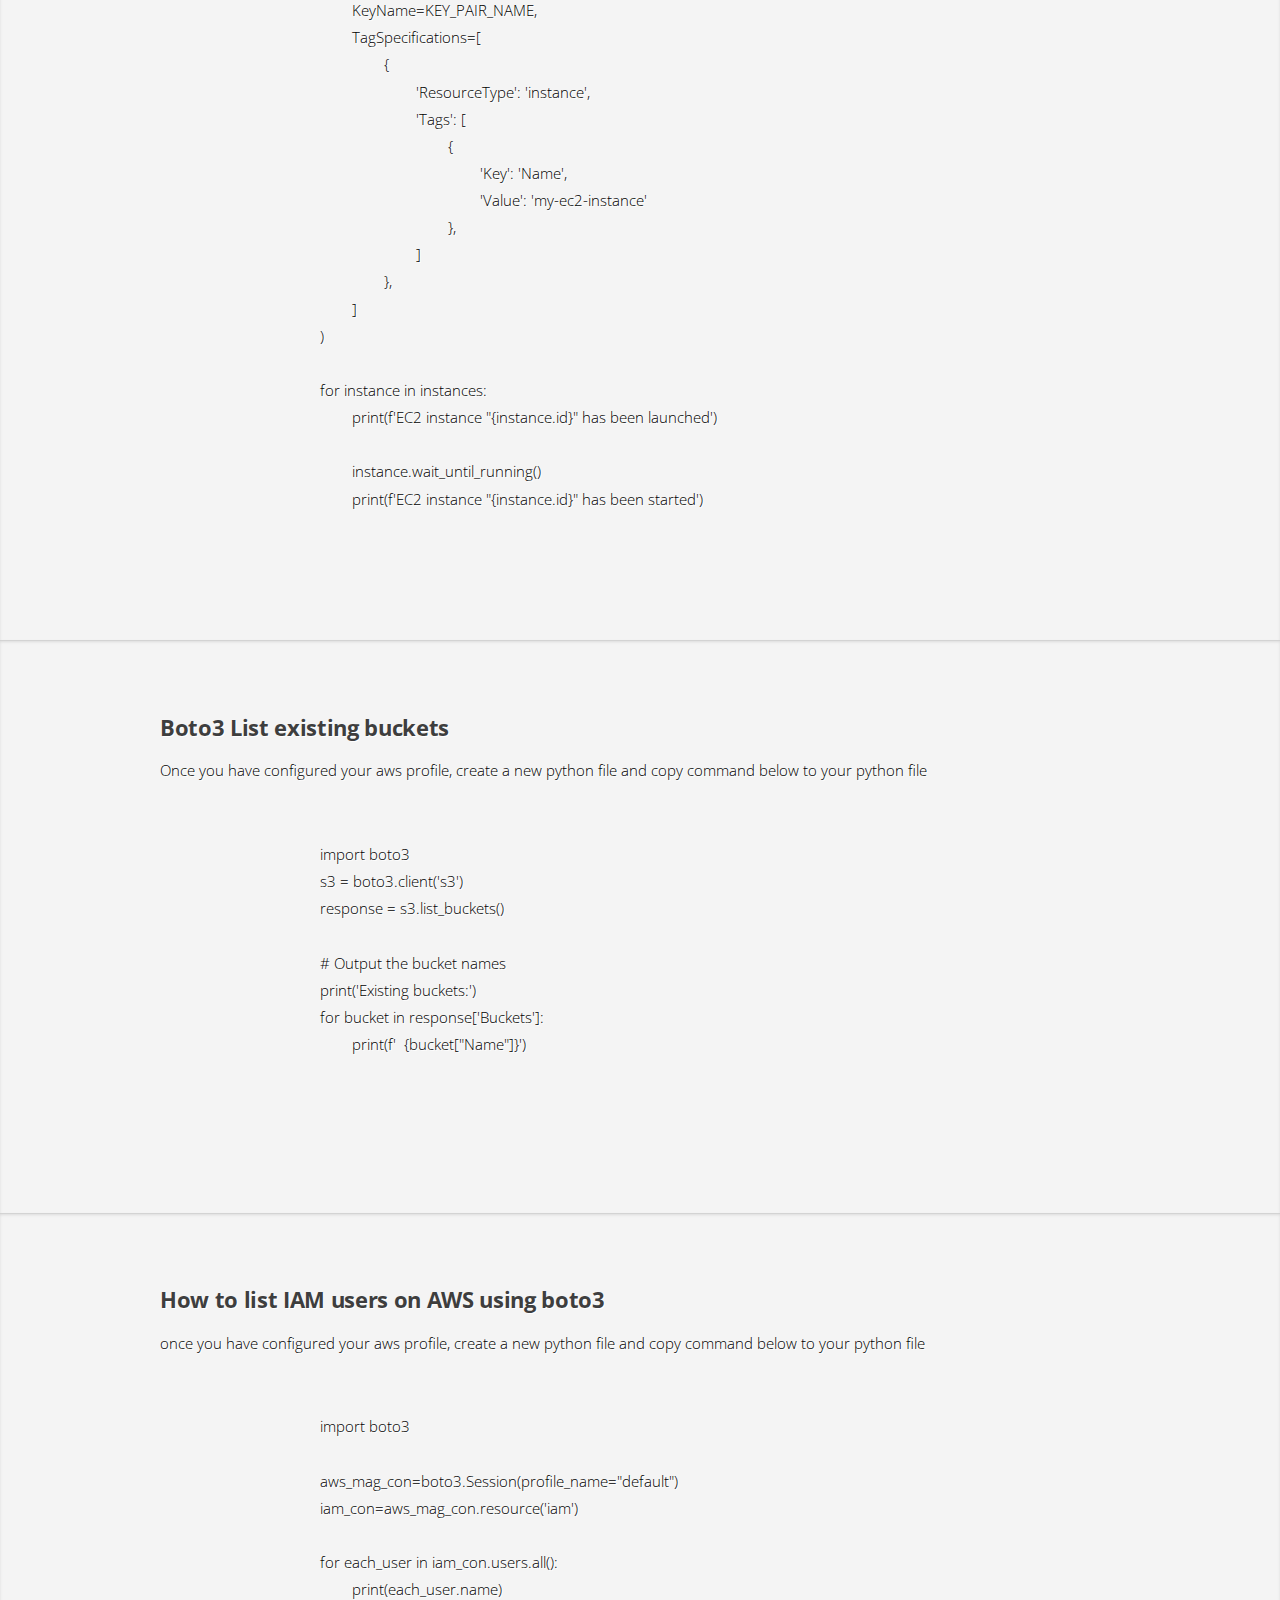
==== commit 06e8ec7c: "updated resume and html file" ====
--- a/index.html
+++ b/index.html
@@ -147,17 +147,6 @@
 				<div class="container left">
 					<a href="https://s3.amazonaws.com/www.rienit.com/documents/Anocha-Resume.pdf" target="_blank" class="button large scrolly">Download Resume</a>
 					<header>
-						<h3>CLOUD EXPERIENCE</h3>
-						<ul style="background-color: none;">
-							<li>Managed AWS accounts, and AWS services IAM, VPC, Security Group, EC2, S3, IAM, SSO, CloudWatch, CloudFront, and Route53.</li>
-							<li>Provisioned AWS infrastructure using DevOps tools such as Terraform.</li>
-							<li>Implement CI/CD pipeline utilizing GitHub, Jenkins for deployment and build management system.</li>
-							<li>Configure Security Groups, Network Access Control, IAM roles, and Multi Factor Authentication.</li>
-							<li>Manage AWS S3 storage lifecycle including hosting static website with custom DNS.</li>                                    
-							<li>Implemented a schedule of system backups and data archive operations using Veeam and CloudSync.</li>
-						</ul>
-					</header>
-					<header>
 						<h3>PROFESSIONAL EXPERIENCE</h3>
 						<h3>ISV Tech Support Representative III</h3>
 						<p>SHIFT4</p>
@@ -166,15 +155,16 @@
 						<br>
 						<ul style="background-color: none;">
 							<li>Provided support on Restaurant Manager’s core Point of Sale and Cloud-Based product suite.</li>
-							<li>Configured and maintained EC2 instances, S3 and AWS IAM.</li>
-							<li>Diagnosed and resolved computer problems and requests from users in a timely manner and accurately recorded requests into the help desk system.</li>
-							<li>Installed, configured, and troubleshoot hardware, including desktops, laptops, peripherals, network equipment, iOS (Apple) and Android devices.</li>
+							<li>Managed AWS accounts, and AWS services VPC, Security Group, IAM, MFA, S3, SSO, CloudWatch, CloudFront, and Route53.</li>
+							<li>Configured, maintained EC2 instances, S3 and AWS IAM and provisioned AWS infrastructure using DevOps tools such as Terraform and CloudFormation.</li>
+							<li>Managed AWS S3 storage lifecycle, S3 Transfer Acceleration, including hosting static websites with custom DNS.</li>
+							<li>Implemented a schedule of system backups and data archive operations using Veeam and CloudSync.</li>
 							<li>Installed, configured, and troubleshoot software packages, including operating systems, desktop software and custom applications as needed.</li>
 						</ul>
 					</header>
 					<header>
 						<h3>Technical Support Manager</h3>
-						<p>Inet Group</p>
+						<p>INET GROUP</p>
 						<p>Rockville, MD</p>
 						<p>February 2014 - March 2018</p>
 						<br>
